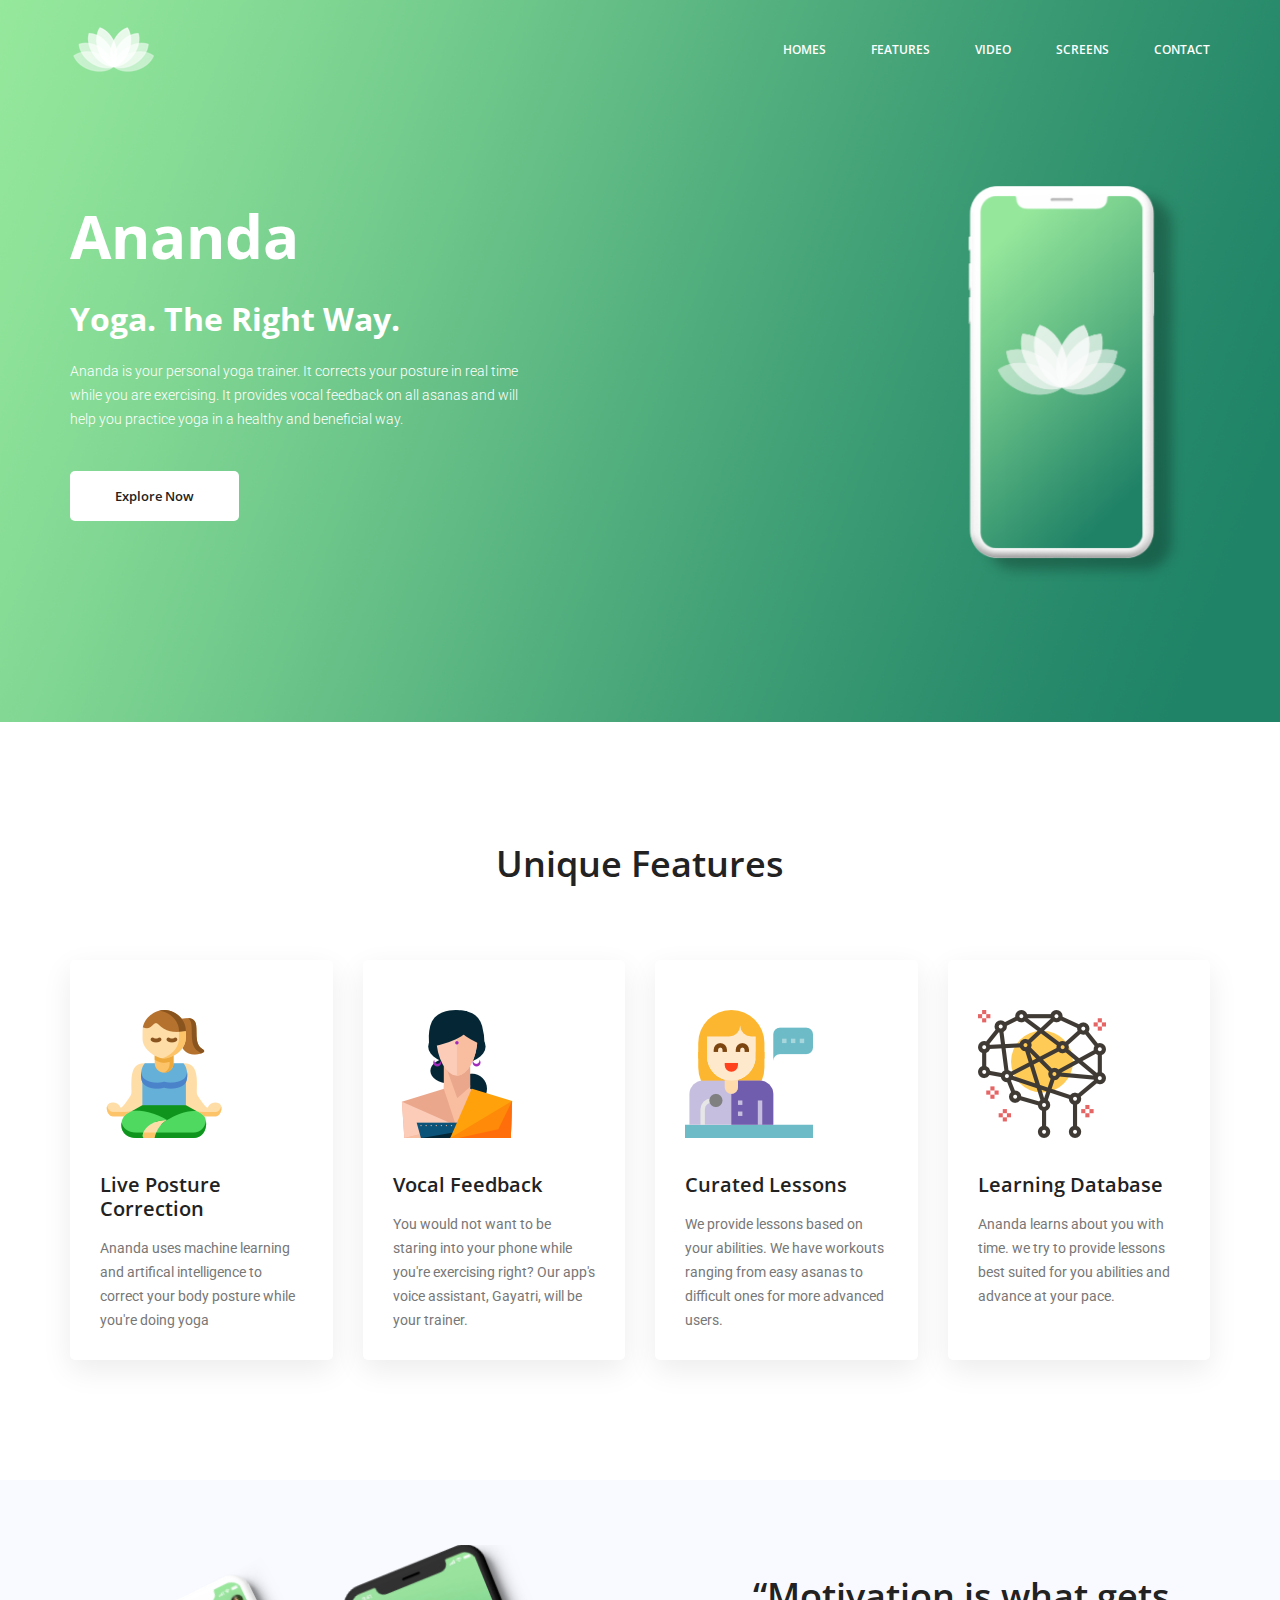
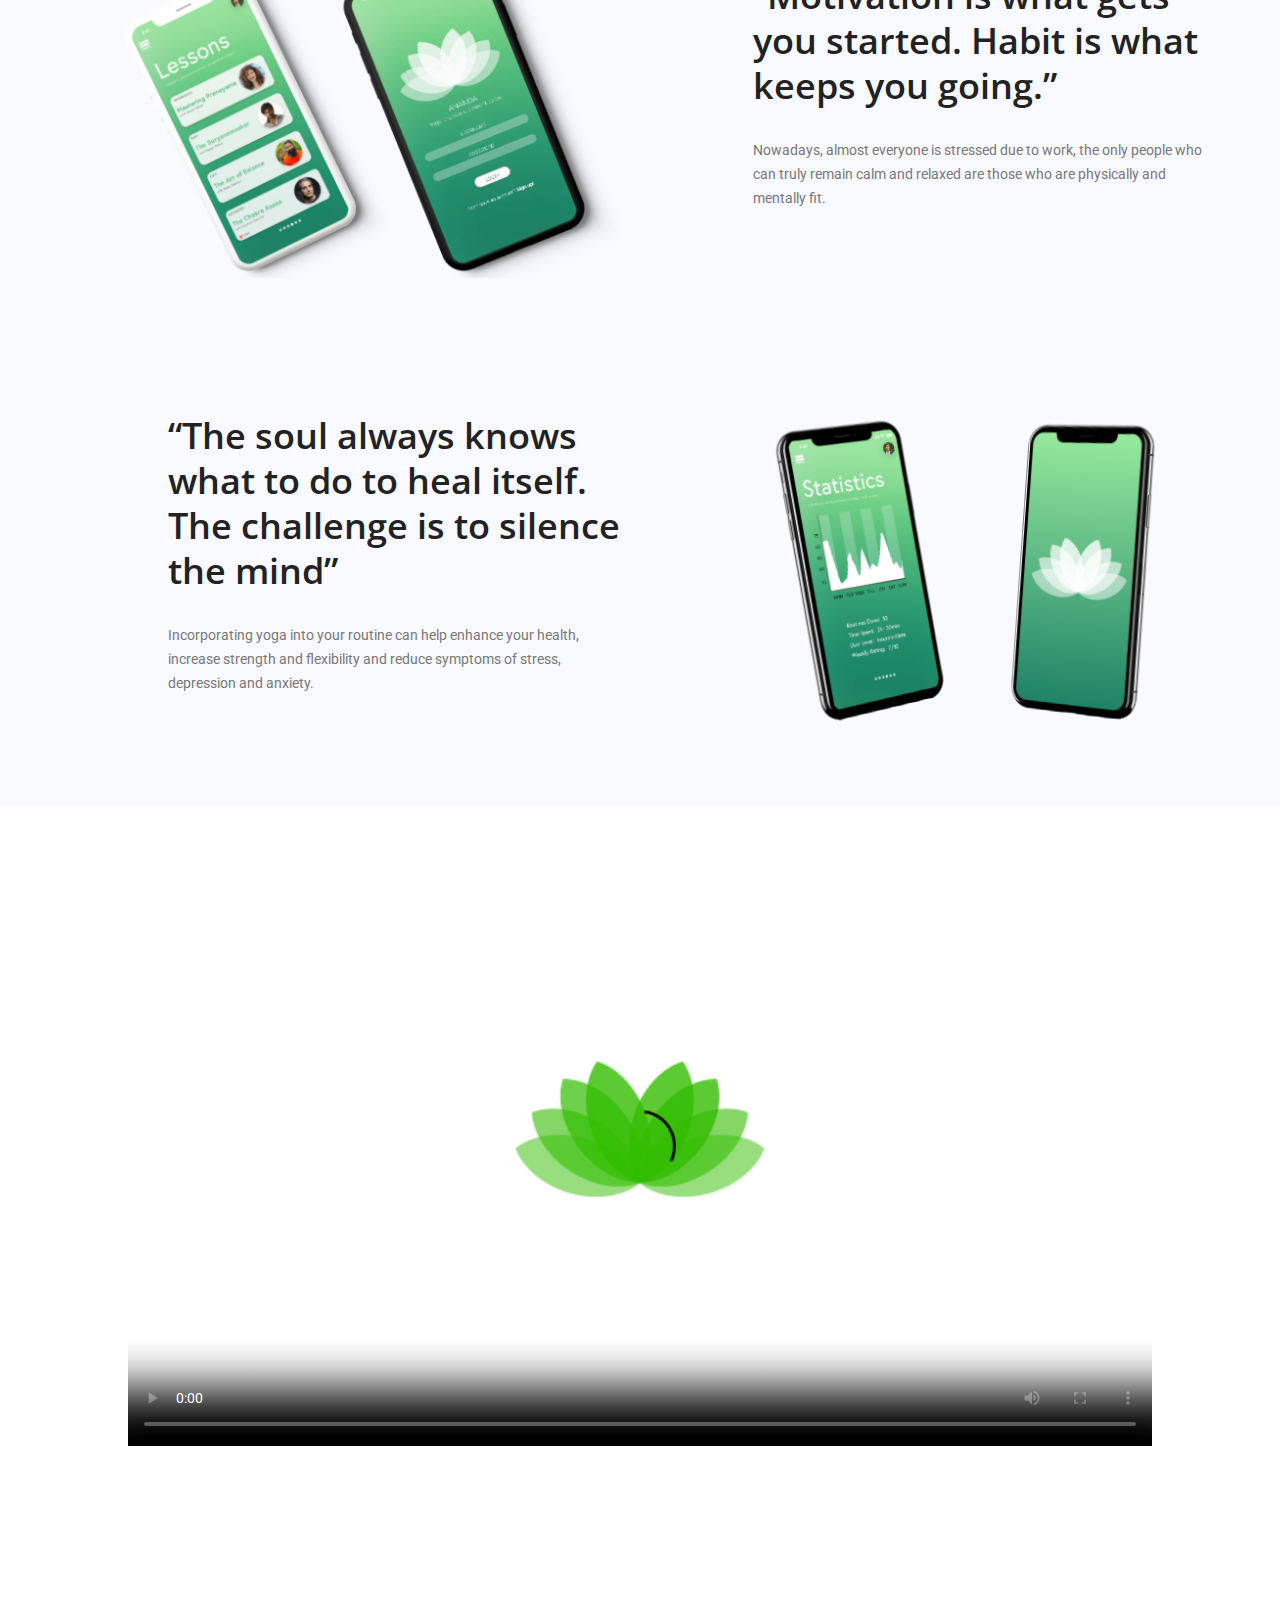
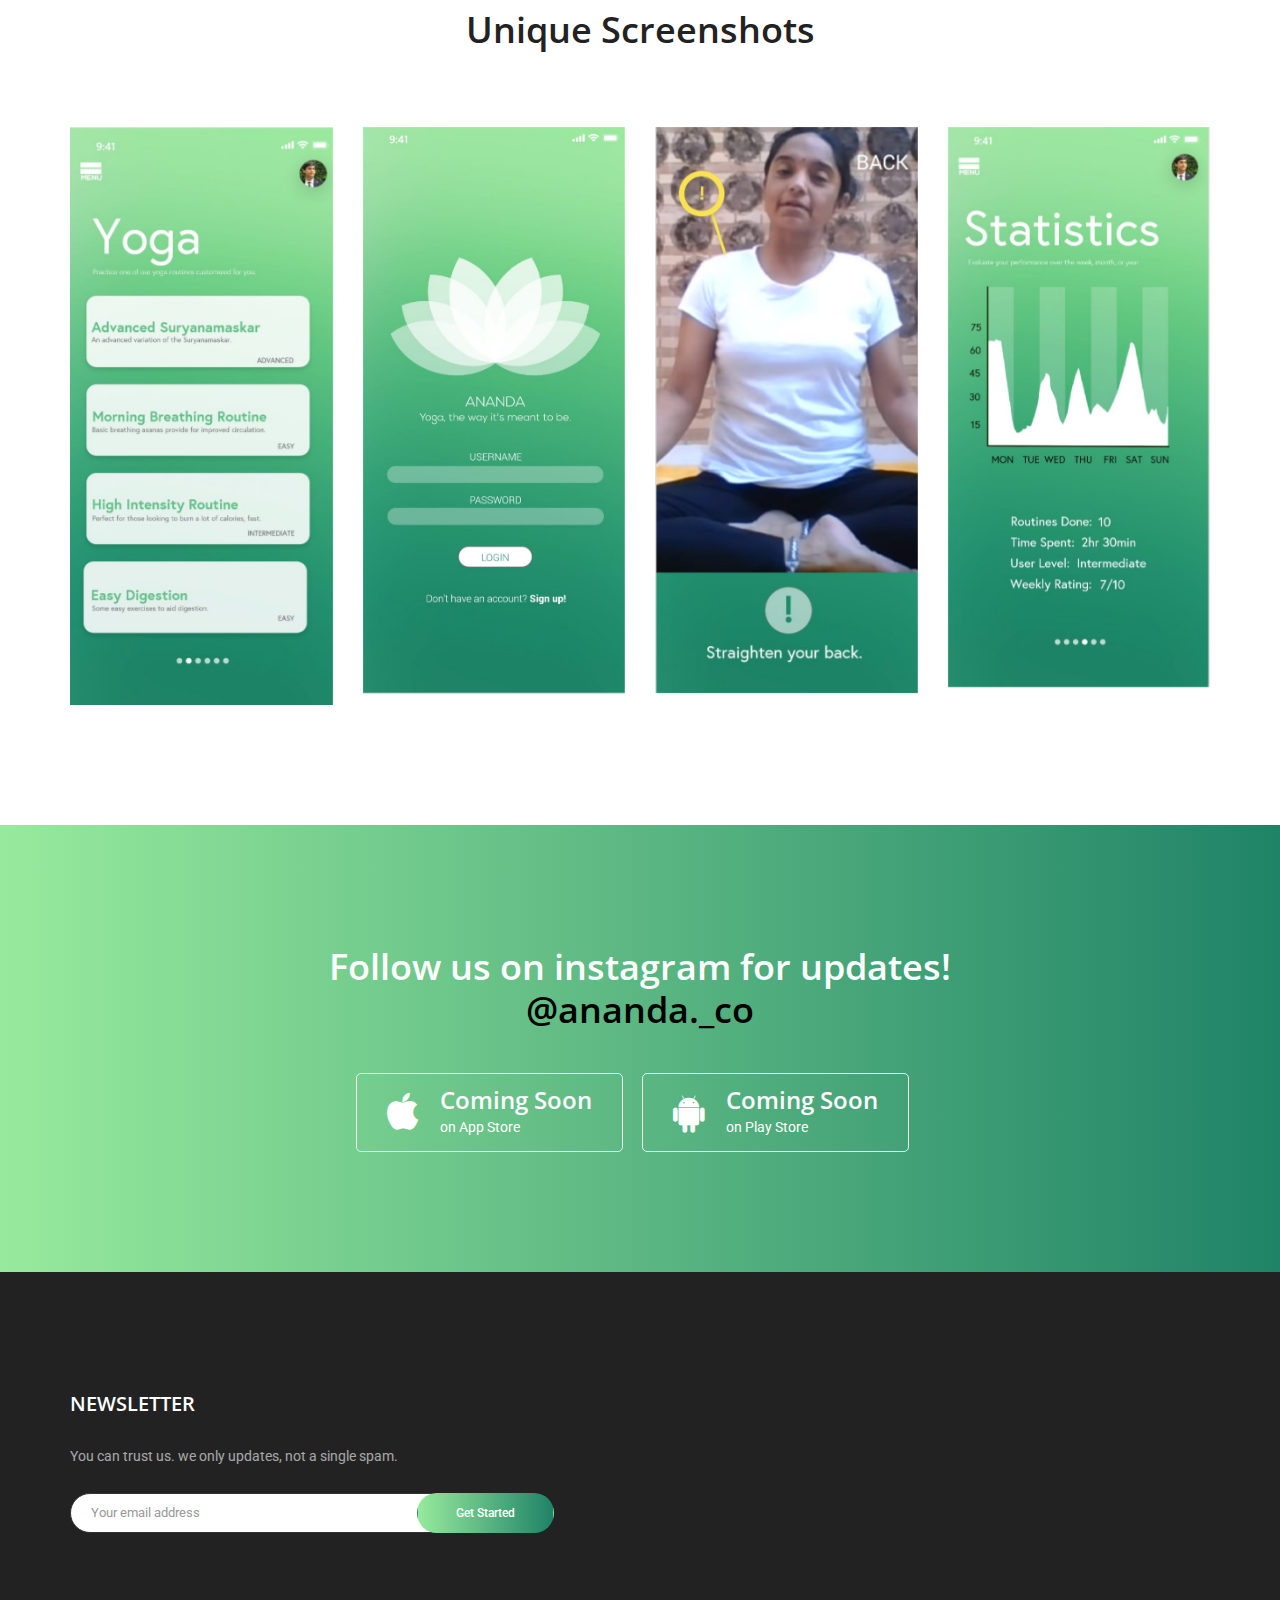
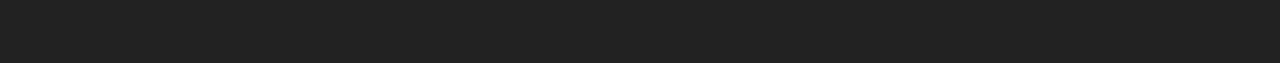
==== index.html @ 4617e4e5 "hi" ====
<!doctype html>
<html lang="en">
    <head>
		<!-- for all the kids who are looking at source. yes this is a template, I really don't have time to make a complete website in 12th. goodbye. -->
        <!-- Required meta tags -->
		<meta charset="utf-8">
		<meta name="keywords" content="HTML,CSS,XML,JavaScript,Dhruva,
		Kathan,
		Minet,
		Yoga,
		Anandapp,
		Ananda app,
		Ananda,
		MIS,
		Start-up,
		Yoga guru,
		 Ionic,
		Yoga pose,
		Tensorflow,
		Yoga posture correction app,
		Yoga app,
		Asana,
		Posture assisting app,
		Yoga lessons,
		Gayatri,
		Meditation app
		">
        <meta name="viewport" content="width=device-width, initial-scale=1, shrink-to-fit=no">
		<link rel="icon" href="img/Logo-color.png" type="image/png">
        <title>Ananda</title>
        <!-- Bootstrap CSS -->
        <link rel="stylesheet" href="css/bootstrap.css">
        <link rel="stylesheet" href="vendors/linericon/style.css">
        <link rel="stylesheet" href="css/font-awesome.min.css">
        <link rel="stylesheet" href="vendors/owl-carousel/owl.carousel.min.css">
        <link rel="stylesheet" href="vendors/lightbox/simpleLightbox.css">
        <link rel="stylesheet" href="vendors/nice-select/css/nice-select.css">
        <link rel="stylesheet" href="vendors/animate-css/animate.css">
        <link rel="stylesheet" href="vendors/popup/magnific-popup.css">
        <!-- main css -->
        <link rel="stylesheet" href="css/style.css">
        <link rel="stylesheet" href="css/responsive.css">
    </head>
    <body data-spy="scroll" data-target="#mainNav" data-offset="70">
        
        <!--================Header Menu Area =================-->
        <header class="header_area">
            <div class="main_menu" id="mainNav">
            	<nav class="navbar navbar-expand-lg navbar-light">
					<div class="container">
						<!-- Brand and toggle get grouped for better mobile display -->
						<a class="navbar-brand logo_h" href="index.html"><img src="img/logo.png" alt=""></a>
						<button class="navbar-toggler" type="button" data-toggle="collapse" data-target="#navbarSupportedContent" aria-controls="navbarSupportedContent" aria-expanded="false" aria-label="Toggle navigation">
							<span class="icon-bar"></span>
							<span class="icon-bar"></span>
							<span class="icon-bar"></span>
						</button>
						<!-- Collect the nav links, forms, and other content for toggling -->
						
						<div class="collapse navbar-collapse offset" id="navbarSupportedContent" >
								
							<ul class="nav navbar-nav menu_nav ml-auto"  >
											
								<li class="nav-item active"><a class="nav-link" href="#home">Homes</a></li> 
								<li class="nav-item"><a class="nav-link" href="#feature">FEATURES</a></li> 
							
								<li class="nav-item"><a class="nav-link" href="#video">VIDEO</a></li>
								<li class="nav-item"><a class="nav-link" href="#screen">SCREENS</a></li>
									<li class="nav-item"><a class="nav-link" href="contact.html">contact</a></li>
								
							</ul>
							</div>
						
						</div> 
					
				</div>
            	</nav>
            </div>
        </header>
        <!--================Header Menu Area =================-->
        
        <!--================Home Banner Area =================-->
        <section class="home_banner_area" id="home">
            <div class="banner_inner">
				<div class="container">
					<div class="row banner_content">
						<div class="col-lg-9">
							<h2>Ananda <br /><span class="mobileHide">Yoga. The Right Way.</span></h2>
							<p>Ananda is your personal yoga trainer. It corrects your posture in real time while you are exercising. It provides vocal feedback on all asanas and will help you practice yoga in a healthy and beneficial way.  </p>
							<a class="banner_btn nav-link"  href="#toto">Explore Now</a>
						</div>
						<style type="text/css">
							.mobileHide { display: inline; 
							              font-size: 32px;
							
							  } 
						
							@media only screen 
							  and (min-device-width : 0px) 
							  and (max-device-width : 480px){ 
								
							   .mobileHide { display: none;}
							 
							}

						  </style>
						
						<div class="col-lg-3">
							<div class="banner_map_img">
								<img class="img-fluid" src="img/banner/right-mobile.png" alt="">
							</div>
						</div>
					</div>
				</div>
            </div>
        </section>
        <!--================End Home Banner Area =================-->
        
        <!--================Feature Area =================-->
        <section class="feature_area p_120" id="feature">
        	<div class="container" id ="toto">
        		<div class="main_title">
        			<h2>Unique Features</h2>
        			<p></p>
        		</div>
        		<div class="feature_inner row">
        			<div class="col-lg-3 col-md-6">
        				<div class="feature_item " style="height:400px" >
        					<img src="img/icon/f-icon-1.png" alt="">
        					<h4>Live Posture Correction</h4>
        					<p>Ananda uses machine learning and artifical intelligence to correct your body posture while you're doing yoga</p>
        				</div>
        			</div>
        			<div class="col-lg-3 col-md-6" >
        				<div class="feature_item" style="height:400px">
        					<img src="img/icon/f-icon-2.png" alt="">
        					<h4>Vocal Feedback</h4>
        					<p>You would not want to be staring into your phone while you're exercising right? Our app's voice assistant, Gayatri, will be your trainer.</p>
        				</div>
        			</div>
        			<div class="col-lg-3 col-md-6" >
        				<div class="feature_item " style="height:400px">
        					<img src="img/icon/f-icon-3.png" alt="">
        					<h4>Curated Lessons</h4>
        					<p>We provide lessons based on your abilities. We have workouts ranging from easy asanas to difficult ones for more advanced users.</p>
        				</div>
        			</div>
        			<div class="col-lg-3 col-md-6" >
        				<div class="feature_item" style="height:400px">
        					<img src="img/icon/f-icon-4.png" alt="">
        					<h4>Learning Database</h4>
        					<p>Ananda learns about you with time. we try to provide lessons best suited for you abilities and advance at your pace.</p>
						</div>
					
					</div>
					
				
				</div>
        	</div>
        </section>
        <!--================End Feature Area =================-->
        
        <!--================Interior Area =================-->
        <section class="interior_area">
        	<div class="container">
        		<div class="interior_inner row">
        			<div class="col-lg-6">
        				<img class="img-fluid" src="img/interior-1.png" alt="">
        			</div>
        			<div class="col-lg-5 offset-lg-1">
        				<div class="interior_text">
        					<h4>“Motivation is what gets you started. Habit is what keeps you going.”</h4>
        					<p>Nowadays, almost everyone is stressed due to work, the only people who can truly remain calm and relaxed are those who are physically and mentally fit.</p>
        				<!--	<a class="main_btn" href="#yolo">See Details</a>  -->
        				</div>
        			</div>
        		</div>
        	</div>
        </section>
        <!--================End Interior Area =================-->
        
        <!--================Interior Area =================-->
        <section class="interior_area interior_two" id="yolo">
			<style>
			#yolo.interior_area {
				background-color: #f9faff;
			}
			</style>
        	<div class="container">
        		<div class="interior_inner row">
        			<div class="col-lg-5 offset-lg-1">
        				<div class="interior_text">
        					<h4>“The soul always knows what to do to heal itself. The challenge is to silence the mind”</h4>
        					<p>Incorporating yoga into your routine can help enhance your health, increase strength and flexibility and reduce symptoms of stress, depression and anxiety.</p>
        					<!-- <a class="main_btn" href="#">See Details</a>  -->
        				</div>
        			</div>
        			<div class="col-lg-6">
        				<img class="img-fluid" src="img/interior-2.png" alt="">
        			</div>
        		</div>
        	
		 
		</section>
		<section>

			<div class="video_area" id="video" >
				<video width="80%" height="auto" poster= "img/Untitled design (3).png"    controls  controlsList="nodownload">
					
				 <source src="img/finalyoga.mp4" type="video/mp4">
				
				</video>
	</div>   
		</section>
        <!--================End Interior Area =================-->
        
        <!--================Price Area =================-->
        <!-- <section class="price_area p_120" id="price">
        	<div class="container">
        		<div class="main_title">
        			<h2>Pricing Table</h2>
        			<p>Lorem ipsum dolor sit amet, consectetur adipisicing elit, sed do eiusmod tempor incididunt ut labore  et dolore magna aliqua.</p>
        		</div>
        		<div class="price_item_inner row">
        			<div class="col-lg-4">
        				<div class="price_item">
        					<div class="price_head">
        						<div class="float-left">
        							<h3>Standard</h3>
        							<p>For the individuals</p>
        						</div>
        						<div class="float-right">
        							<h2>£199</h2>
        						</div>
        					</div>
        					<div class="price_body">
        						<ul class="list">
        							<li><a href="#">2.5 GB Free Photos</a></li>
        							<li><a href="#">Secure Online Transfer Indeed</a></li>
        							<li><a href="#">Unlimited Styles for interface</a></li>
        							<li><a href="#">Reliable Customer Service</a></li>
        							<li><a href="#">Manual Backup Provided</a></li>
        						</ul>
        					</div>
        					<div class="price_footer">
        						<a class="main_btn2" href="#">Purchase Plan</a>
        					</div>
        				</div>
        			</div>
        			<div class="col-lg-4">
        				<div class="price_item">
        					<div class="price_head">
        						<div class="float-left">
        							<h3>Standard</h3>
        							<p>For the individuals</p>
        						</div>
        						<div class="float-right">
        							<h2>£199</h2>
        						</div>
        					</div>
        					<div class="price_body">
        						<ul class="list">
        							<li><a href="#">2.5 GB Free Photos</a></li>
        							<li><a href="#">Secure Online Transfer Indeed</a></li>
        							<li><a href="#">Unlimited Styles for interface</a></li>
        							<li><a href="#">Reliable Customer Service</a></li>
        							<li><a href="#">Manual Backup Provided</a></li>
        						</ul>
        					</div>
        					<div class="price_footer">
        						<a class="main_btn2" href="#">Purchase Plan</a>
        					</div>
        				</div>
        			</div>
        			<div class="col-lg-4">
        				<div class="price_item">
        					<div class="price_head">
        						<div class="float-left">
        							<h3>Standard</h3>
        							<p>For the individuals</p>
        						</div>
        						<div class="float-right">
        							<h2>£199</h2>
        						</div>
        					</div>
        					<div class="price_body">
        						<ul class="list">
        							<li><a href="#">2.5 GB Free Photos</a></li>
        							<li><a href="#">Secure Online Transfer Indeed</a></li>
        							<li><a href="#">Unlimited Styles for interface</a></li>
        							<li><a href="#">Reliable Customer Service</a></li>
        							<li><a href="#">Manual Backup Provided</a></li>
        						</ul>
        					</div>
        					<div class="price_footer">
        						<a class="main_btn2" href="#">Purchase Plan</a>
        					</div>
        				</div>
        			</div>
        		</div>
        	</div>
        </section> -->
        <!--================End Price Area =================-->
        
        <!--================Feature Area =================-->
        <section class="screenshot_area p_120" id="screen">
        	<div class="container">
        		<div class="main_title">
        			<h2>Unique Screenshots</h2>
        			<p></p>
        		</div>
        		<div class="screenshot_inner owl-carousel">
        			<div class="item">
        				<img src="img/feature/feature-1.jpg" alt="">
        			</div>
        			<div class="item">
        				<img src="img/feature/feature-2.jpg" alt="">
        			</div>
        			<div class="item">
        				<img src="img/feature/feature-3.jpg" alt="">
        			</div>
        			<div class="item">
        				<img src="img/feature/feature-4.jpg" alt="">
        			</div>
        		</div>
        	</div>
        </section>
        <!--================End Feature Area =================-->
        
        <!-- ================Testimonials Area =================-->
        <!-- <section class="testimonials_area p_120">
        	<div class="container">
        		<div class="main_title">
        			<h2>Testimonials</h2>
        			<p>Lorem ipsum dolor sit amet, consectetur adipisicing elit, sed do eiusmod tempor incididunt ut labore  et dolore magna aliqua.</p>
        		</div>
        		<div class="testi_slider owl-carousel">
        			<div class="item">
        				<div class="testi_item">
							<div class="media">
								<div class="d-flex">
									<img src="img/testimonials/testi-1.png" alt="">
								</div>
								<div class="media-body">
									<p>Accessories Here you can find the best computer accessory for your laptop, monitor, printer, scanner, speaker, projector, hardware.</p>
									<h4>Mark Alviro Wiens</h4>
									<h5>CEO at Google</h5>
								</div>
							</div>
        				</div>
        			</div>
        			<div class="item">
        				<div class="testi_item">
							<div class="media">
								<div class="d-flex">
									<img src="img/testimonials/testi-2.png" alt="">
								</div>
								<div class="media-body">
									<p>Accessories Here you can find the best computer accessory for your laptop, monitor, printer, scanner, speaker, projector, hardware.</p>
									<h4>Mark Alviro Wiens</h4>
									<h5>CEO at Google</h5>
								</div>
							</div>
        				</div>
        			</div>
        		</div>
        	</div>
        </section> -->
        <!--================End Testimonials Area ================= -->
        
        <!--================Download App Area =================-->
        <section class="download_app_area p_120">
        	<div class="container">
        		<div class="app_inner">
        			<h2>Follow us on instagram for updates!<br><a style="color: #000 !important" href="https://www.instagram.com/ananda._co/?hl=en">@ananda._co</a></h2>
        			<br><!-- <p>It won’t be a bigger problem to find one video game lover in your neighbor. Since the introduction of Virtual Game, it has been achieving great heights so far as its popularity and technological advancement are concerned.</p> -->
        			<div class="app_btn_area">
        				<div class="app_btn">
        					<div class="media">
								<div class="d-flex">
									<i class="fa fa-apple" aria-hidden="true"></i>
								</div>
								<div class="media-body">
									<a href="#"><h4>Coming Soon</h4></a>
									<p>on App Store</p>
								</div>
							</div>
        				</div>
        				<div class="app_btn">
        					<div class="media">
								<div class="d-flex">
									<i class="fa fa-android" aria-hidden="true"></i>
								</div>
								<div class="media-body">
									<a href="#"><h4>Coming Soon</h4></a>
									<p>on Play Store</p>
								</div>
							</div>
        				</div>
        			</div>
        		</div>
        	</div>
        </section>
        <!--================End Download App Area =================-->
        
        <!--================Latest News Area =================-->
        <!-- <section class="latest_news_area p_120">
        	<div class="container">
        		<div class="main_title">
        			<h2>Latest News</h2>
        			<p>Lorem ipsum dolor sit amet, consectetur adipisicing elit, sed do eiusmod tempor incididunt ut labore  et dolore magna aliqua.</p>
        		</div>
        		<div class="latest_news_inner row">
        			<div class="col-lg-4">
        				<div class="l_news_item">
        					<a class="date" href="#">10 April, 2018</a>
        					<a href="#"><h4>Benjamin Franklin Method Of Habit Formation</h4></a>
        					<p>There are many kinds of narratives and organizing principles. Science is driven by evidence gathered in experiments, and by the falsification of extant theories and their </p>
        					<div class="post_view">
        						<a href="#"><i class="fa fa-eye" aria-hidden="true"></i> 4.5k Views</a>
        						<a href="#"><i class="fa fa-commenting" aria-hidden="true"></i> 07</a>
        						<a href="#"><i class="fa fa-reply" aria-hidden="true"></i> 362</a>
        					</div>
        				</div>
        			</div>
        			<div class="col-lg-4">
        				<div class="l_news_item">
        					<a class="date" href="#">10 April, 2018</a>
        					<a href="#"><h4>Benjamin Franklin Method Of Habit Formation</h4></a>
        					<p>There are many kinds of narratives and organizing principles. Science is driven by evidence gathered in experiments, and by the falsification of extant theories and their </p>
        					<div class="post_view">
        						<a href="#"><i class="fa fa-eye" aria-hidden="true"></i> 4.5k Views</a>
        						<a href="#"><i class="fa fa-commenting" aria-hidden="true"></i> 07</a>
        						<a href="#"><i class="fa fa-reply" aria-hidden="true"></i> 362</a>
        					</div>
        				</div>
        			</div>
        			<div class="col-lg-4">
        				<div class="l_news_item">
        					<a class="date" href="#">10 April, 2018</a>
        					<a href="#"><h4>Benjamin Franklin Method Of Habit Formation</h4></a>
        					<p>There are many kinds of narratives and organizing principles. Science is driven by evidence gathered in experiments, and by the falsification of extant theories and their </p>
        					<div class="post_view">
        						<a href="#"><i class="fa fa-eye" aria-hidden="true"></i> 4.5k Views</a>
        						<a href="#"><i class="fa fa-commenting" aria-hidden="true"></i> 07</a>
        						<a href="#"><i class="fa fa-reply" aria-hidden="true"></i> 362</a>
        					</div>
        				</div>
        			</div>
        		</div>
        	</div>
        </section> -->
        <!--================End Latest News Area =================-->
        
        <!--================ start footer Area  =================-->	
        <footer class="footer-area p_120">
            <div class="container">
                <div class="row">
                   
                    <div class="col-lg-5 col-md-6 col-sm-6">
                        <div class="single-footer-widget news_widgets">
                            <h6 class="footer_title">Newsletter</h6>
                            <p>You can trust us. we only updates, not a single spam.</p>		
                            <div id="mc_embed_signup">
                                <form method="POST" action="https://formspree.io/goyal.dhruva@gmail.com" class="subscribe_form relative">
                                    <div class="input-group d-flex flex-row">
                                        <input name="email" placeholder="Your email address" onfocus="this.placeholder = ''" onblur="this.placeholder = 'Email Address '" required="" type="email">
                                        <button type="submit" class="btn sub-btn">Get Started</button>		
                                    </div>									
                                    <div class="mt-10 info"></div>
                                </form>
                            </div>
                        </div>
					</div>
					<!-- <div class="col-lg-3  col-md-6 col-sm-6">
                        <div class="single-footer-widget tp_widgets">
                           <h6 class="footer_title"></h6>
                            <ul class="list">
                            	<li><a href="#">Anything</a></li>
                            	<li><a href="#">Dude</a></li>
                            	<li><a href="#">I </a></li>
								<li><a href="#">Don't Know</a></li>
							
                            </ul>
                        </div>
                    </div> -->
                       <!-- <div class="col-lg-3 col-md-6 col-sm-6 offset-lg-1">
                     <div class="single-footer-widget instafeed">
                            <h6 class="footer_title">Instagram Feed</h6>
                            <ul class="list instafeed d-flex flex-wrap">
                                <li><img src="img/instagram/image-01.png" alt=""></li>
                                <li><img src="img/instagram/Image-02.jpg" alt=""></li>
                                <li><img src="img/instagram/Image-03.jpg" alt=""></li>
                                <li><img src="img/instagram/Image-04.jpg" alt=""></li>
                                <li><img src="img/instagram/Image-05.jpg" alt=""></li>
                                <li><img src="img/instagram/Image-06.jpg" alt=""></li>
                                <li><img src="img/instagram/Image-07.jpg" alt=""></li>
                                <li><img src="img/instagram/Image-08.jpg" alt=""></li>
                            </ul>
                        </div>
                    </div>	 -->
              
        </footer>
		<!--================ End footer Area  =================-->
        
        
        
        
        
        <!-- Optional JavaScript -->
        <!-- jQuery first, then Popper.js, then Bootstrap JS -->
        <script src="js/jquery-3.2.1.min.js"></script>
        <script src="js/popper.js"></script>
        <script src="js/bootstrap.min.js"></script>
        <script src="js/stellar.js"></script>
        <script src="vendors/lightbox/simpleLightbox.min.js"></script>
        <script src="vendors/nice-select/js/jquery.nice-select.min.js"></script>
        <script src="vendors/isotope/imagesloaded.pkgd.min.js"></script>
        <script src="vendors/isotope/isotope-min.js"></script>
        <script src="vendors/owl-carousel/owl.carousel.min.js"></script>
        <script src="js/jquery.ajaxchimp.min.js"></script>
        <script src="vendors/counter-up/jquery.waypoints.min.js"></script>
        <script src="vendors/counter-up/jquery.counterup.js"></script>
        <script src="js/mail-script.js"></script>
        <script src="vendors/popup/jquery.magnific-popup.min.js"></script>
        <script src="js/theme.js"></script>
    </body>
</html>
---- vendors/linericon/style.css ----
@font-face {
	font-family: 'Linearicons-Free';
	src:url('fonts/Linearicons-Free.eot?w118d');
	src:url('fonts/Linearicons-Free.eot?#iefixw118d') format('embedded-opentype'),
		url('fonts/Linearicons-Free.woff2?w118d') format('woff2'),
		url('fonts/Linearicons-Free.woff?w118d') format('woff'),
		url('fonts/Linearicons-Free.ttf?w118d') format('truetype'),
		url('fonts/Linearicons-Free.svg?w118d#Linearicons-Free') format('svg');
	font-weight: normal;
	font-style: normal;
}

.lnr {
	font-family: 'Linearicons-Free';
	speak: none;
	font-style: normal;
	font-weight: normal;
	font-variant: normal;
	text-transform: none;
	line-height: 1;

	/* Better Font Rendering =========== */
	-webkit-font-smoothing: antialiased;
	-moz-osx-font-smoothing: grayscale;
}

.lnr-home:before {
	content: "\e800";
}
.lnr-apartment:before {
	content: "\e801";
}
.lnr-pencil:before {
	content: "\e802";
}
.lnr-magic-wand:before {
	content: "\e803";
}
.lnr-drop:before {
	content: "\e804";
}
.lnr-lighter:before {
	content: "\e805";
}
.lnr-poop:before {
	content: "\e806";
}
.lnr-sun:before {
	content: "\e807";
}
.lnr-moon:before {
	content: "\e808";
}
.lnr-cloud:before {
	content: "\e809";
}
.lnr-cloud-upload:before {
	content: "\e80a";
}
.lnr-cloud-download:before {
	content: "\e80b";
}
.lnr-cloud-sync:before {
	content: "\e80c";
}
.lnr-cloud-check:before {
	content: "\e80d";
}
.lnr-database:before {
	content: "\e80e";
}
.lnr-lock:before {
	content: "\e80f";
}
.lnr-cog:before {
	content: "\e810";
}
.lnr-trash:before {
	content: "\e811";
}
.lnr-dice:before {
	content: "\e812";
}
.lnr-heart:before {
	content: "\e813";
}
.lnr-star:before {
	content: "\e814";
}
.lnr-star-half:before {
	content: "\e815";
}
.lnr-star-empty:before {
	content: "\e816";
}
.lnr-flag:before {
	content: "\e817";
}
.lnr-envelope:before {
	content: "\e818";
}
.lnr-paperclip:before {
	content: "\e819";
}
.lnr-inbox:before {
	content: "\e81a";
}
.lnr-eye:before {
	content: "\e81b";
}
.lnr-printer:before {
	content: "\e81c";
}
.lnr-file-empty:before {
	content: "\e81d";
}
.lnr-file-add:before {
	content: "\e81e";
}
.lnr-enter:before {
	content: "\e81f";
}
.lnr-exit:before {
	content: "\e820";
}
.lnr-graduation-hat:before {
	content: "\e821";
}
.lnr-license:before {
	content: "\e822";
}
.lnr-music-note:before {
	content: "\e823";
}
.lnr-film-play:before {
	content: "\e824";
}
.lnr-camera-video:before {
	content: "\e825";
}
.lnr-camera:before {
	content: "\e826";
}
.lnr-picture:before {
	content: "\e827";
}
.lnr-book:before {
	content: "\e828";
}
.lnr-bookmark:before {
	content: "\e829";
}
.lnr-user:before {
	content: "\e82a";
}
.lnr-users:before {
	content: "\e82b";
}
.lnr-shirt:before {
	content: "\e82c";
}
.lnr-store:before {
	content: "\e82d";
}
.lnr-cart:before {
	content: "\e82e";
}
.lnr-tag:before {
	content: "\e82f";
}
.lnr-phone-handset:before {
	content: "\e830";
}
.lnr-phone:before {
	content: "\e831";
}
.lnr-pushpin:before {
	content: "\e832";
}
.lnr-map-marker:before {
	content: "\e833";
}
.lnr-map:before {
	content: "\e834";
}
.lnr-location:before {
	content: "\e835";
}
.lnr-calendar-full:before {
	content: "\e836";
}
.lnr-keyboard:before {
	content: "\e837";
}
.lnr-spell-check:before {
	content: "\e838";
}
.lnr-screen:before {
	content: "\e839";
}
.lnr-smartphone:before {
	content: "\e83a";
}
.lnr-tablet:before {
	content: "\e83b";
}
.lnr-laptop:before {
	content: "\e83c";
}
.lnr-laptop-phone:before {
	content: "\e83d";
}
.lnr-power-switch:before {
	content: "\e83e";
}
.lnr-bubble:before {
	content: "\e83f";
}
.lnr-heart-pulse:before {
	content: "\e840";
}
.lnr-construction:before {
	content: "\e841";
}
.lnr-pie-chart:before {
	content: "\e842";
}
.lnr-chart-bars:before {
	content: "\e843";
}
.lnr-gift:before {
	content: "\e844";
}
.lnr-diamond:before {
	content: "\e845";
}
.lnr-linearicons:before {
	content: "\e846";
}
.lnr-dinner:before {
	content: "\e847";
}
.lnr-coffee-cup:before {
	content: "\e848";
}
.lnr-leaf:before {
	content: "\e849";
}
.lnr-paw:before {
	content: "\e84a";
}
.lnr-rocket:before {
	content: "\e84b";
}
.lnr-briefcase:before {
	content: "\e84c";
}
.lnr-bus:before {
	content: "\e84d";
}
.lnr-car:before {
	content: "\e84e";
}
.lnr-train:before {
	content: "\e84f";
}
.lnr-bicycle:before {
	content: "\e850";
}
.lnr-wheelchair:before {
	content: "\e851";
}
.lnr-select:before {
	content: "\e852";
}
.lnr-earth:before {
	content: "\e853";
}
.lnr-smile:before {
	content: "\e854";
}
.lnr-sad:before {
	content: "\e855";
}
.lnr-neutral:before {
	content: "\e856";
}
.lnr-mustache:before {
	content: "\e857";
}
.lnr-alarm:before {
	content: "\e858";
}
.lnr-bullhorn:before {
	content: "\e859";
}
.lnr-volume-high:before {
	content: "\e85a";
}
.lnr-volume-medium:before {
	content: "\e85b";
}
.lnr-volume-low:before {
	content: "\e85c";
}
.lnr-volume:before {
	content: "\e85d";
}
.lnr-mic:before {
	content: "\e85e";
}
.lnr-hourglass:before {
	content: "\e85f";
}
.lnr-undo:before {
	content: "\e860";
}
.lnr-redo:before {
	content: "\e861";
}
.lnr-sync:before {
	content: "\e862";
}
.lnr-history:before {
	content: "\e863";
}
.lnr-clock:before {
	content: "\e864";
}
.lnr-download:before {
	content: "\e865";
}
.lnr-upload:before {
	content: "\e866";
}
.lnr-enter-down:before {
	content: "\e867";
}
.lnr-exit-up:before {
	content: "\e868";
}
.lnr-bug:before {
	content: "\e869";
}
.lnr-code:before {
	content: "\e86a";
}
.lnr-link:before {
	content: "\e86b";
}
.lnr-unlink:before {
	content: "\e86c";
}
.lnr-thumbs-up:before {
	content: "\e86d";
}
.lnr-thumbs-down:before {
	content: "\e86e";
}
.lnr-magnifier:before {
	content: "\e86f";
}
.lnr-cross:before {
	content: "\e870";
}
.lnr-menu:before {
	content: "\e871";
}
.lnr-list:before {
	content: "\e872";
}
.lnr-chevron-up:before {
	content: "\e873";
}
.lnr-chevron-down:before {
	content: "\e874";
}
.lnr-chevron-left:before {
	content: "\e875";
}
.lnr-chevron-right:before {
	content: "\e876";
}
.lnr-arrow-up:before {
	content: "\e877";
}
.lnr-arrow-down:before {
	content: "\e878";
}
.lnr-arrow-left:before {
	content: "\e879";
}
.lnr-arrow-right:before {
	content: "\e87a";
}
.lnr-move:before {
	content: "\e87b";
}
.lnr-warning:before {
	content: "\e87c";
}
.lnr-question-circle:before {
	content: "\e87d";
}
.lnr-menu-circle:before {
	content: "\e87e";
}
.lnr-checkmark-circle:before {
	content: "\e87f";
}
.lnr-cross-circle:before {
	content: "\e880";
}
.lnr-plus-circle:before {
	content: "\e881";
}
.lnr-circle-minus:before {
	content: "\e882";
}
.lnr-arrow-up-circle:before {
	content: "\e883";
}
.lnr-arrow-down-circle:before {
	content: "\e884";
}
.lnr-arrow-left-circle:before {
	content: "\e885";
}
.lnr-arrow-right-circle:before {
	content: "\e886";
}
.lnr-chevron-up-circle:before {
	content: "\e887";
}
.lnr-chevron-down-circle:before {
	content: "\e888";
}
.lnr-chevron-left-circle:before {
	content: "\e889";
}
.lnr-chevron-right-circle:before {
	content: "\e88a";
}
.lnr-crop:before {
	content: "\e88b";
}
.lnr-frame-expand:before {
	content: "\e88c";
}
.lnr-frame-contract:before {
	content: "\e88d";
}
.lnr-layers:before {
	content: "\e88e";
}
.lnr-funnel:before {
	content: "\e88f";
}
.lnr-text-format:before {
	content: "\e890";
}
.lnr-text-format-remove:before {
	content: "\e891";
}
.lnr-text-size:before {
	content: "\e892";
}
.lnr-bold:before {
	content: "\e893";
}
.lnr-italic:before {
	content: "\e894";
}
.lnr-underline:before {
	content: "\e895";
}
.lnr-strikethrough:before {
	content: "\e896";
}
.lnr-highlight:before {
	content: "\e897";
}
.lnr-text-align-left:before {
	content: "\e898";
}
.lnr-text-align-center:before {
	content: "\e899";
}
.lnr-text-align-right:before {
	content: "\e89a";
}
.lnr-text-align-justify:before {
	content: "\e89b";
}
.lnr-line-spacing:before {
	content: "\e89c";
}
.lnr-indent-increase:before {
	content: "\e89d";
}
.lnr-indent-decrease:before {
	content: "\e89e";
}
.lnr-pilcrow:before {
	content: "\e89f";
}
.lnr-direction-ltr:before {
	content: "\e8a0";
}
.lnr-direction-rtl:before {
	content: "\e8a1";
}
.lnr-page-break:before {
	content: "\e8a2";
}
.lnr-sort-alpha-asc:before {
	content: "\e8a3";
}
.lnr-sort-amount-asc:before {
	content: "\e8a4";
}
.lnr-hand:before {
	content: "\e8a5";
}
.lnr-pointer-up:before {
	content: "\e8a6";
}
.lnr-pointer-right:before {
	content: "\e8a7";
}
.lnr-pointer-down:before {
	content: "\e8a8";
}
.lnr-pointer-left:before {
	content: "\e8a9";
}
---- vendors/lightbox/simpleLightbox.css ----
.slbOverlay, .slbWrapOuter, .slbWrap {
  position: fixed;
  top: 0;
  right: 0;
  bottom: 0;
  left: 0;
}

.slbOverlay {
  overflow: hidden;
  z-index: 2000;
  background-color: #000;
  opacity: 0.7;
  filter: alpha(opacity=70);
  -webkit-animation: slbOverlay 0.5s;
  -moz-animation: slbOverlay 0.5s;
  animation: slbOverlay 0.5s;
}

.slbWrapOuter {
  overflow-x: hidden;
  overflow-y: auto;
  z-index: 2010;
}

.slbWrap {
  position: absolute;
  text-align: center;
}

.slbWrap:before {
  content: "";
  display: inline-block;
  height: 100%;
  vertical-align: middle;
}

.slbContentOuter {
  display: inline-block;
  vertical-align: middle;
  margin: 0px auto;
  padding: 0 1em;
  box-sizing: border-box;
  z-index: 2020;
  text-align: left;
  max-width: 100%;
}

.slbContentEl .slbContentOuter {
  padding: 5em 1em;
}

.slbContent {
  position: relative;
}

.slbContentEl .slbContent {
  -webkit-animation: slbEnter 0.3s;
  -moz-animation: slbEnter 0.3s;
  animation: slbEnter 0.3s;
  background-color: #fff;
  box-shadow: 0 0.2em 1em rgba(0, 0, 0, 0.4);
}

.slbImageWrap {
  -webkit-animation: slbEnter 0.3s;
  -moz-animation: slbEnter 0.3s;
  animation: slbEnter 0.3s;
  position: relative;
}

.slbImageWrap:after {
  content: "";
  position: absolute;
  left: 0;
  right: 0;
  top: 5em;
  bottom: 5em;
  display: block;
  z-index: -1;
  box-shadow: 0 0.2em 1em rgba(0, 0, 0, 0.6);
  background-color: #FFF;
}

.slbImage {
  width: auto;
  max-width: 100%;
  height: auto;
  display: block;
  line-height: 0;
  box-sizing: border-box;
  padding: 5em 0;
  margin: 0 auto;
}

.slbCaption {
  display: inline-block;
  max-width: 100%;
  overflow: hidden;
  text-overflow: ellipsis;
  white-space: nowrap;
  word-wrap: normal;
  font-size: 1.4em;
  position: absolute;
  left: 0;
  right: 0;
  bottom: 0;
  padding: 0.71429em 0;
  color: #fff;
  color: rgba(255, 255, 255, 0.7);
  text-align: center;
}

.slbCloseBtn, .slbArrow {
  margin: 0;
  padding: 0;
  border: 0;
  cursor: pointer;
  background: none;
}

.slbCloseBtn::-moz-focus-inner, .slbArrow::-moz-focus-inner {
  padding: 0;
  border: 0;
}

.slbCloseBtn:hover, .slbArrow:hover {
  opacity: 0.5;
}

.slbCloseBtn:active, .slbArrow:active {
  opacity: 0.8;
}

.slbCloseBtn {
  -webkit-animation: slbEnter 0.3s;
  -moz-animation: slbEnter 0.3s;
  animation: slbEnter 0.3s;
  font-size: 3em;
  width: 1.66667em;
  height: 1.66667em;
  line-height: 1.66667em;
  position: absolute;
  right: -0.33333em;
  top: 0;
  color: #fff;
  color: rgba(255, 255, 255, 0.7);
  text-align: center;
    outline: none;
    box-shadow: none;
}

.slbLoading .slbCloseBtn {
  display: none;
}

.slbLoadingText {
  font-size: 1.4em;
  color: #fff;
  color: rgba(255, 255, 255, 0.9);
}

.slbArrows {
  position: fixed;
  top: 50%;
  left: 0;
  right: 0;
}

.slbLoading .slbArrows {
  display: none;
}

.slbArrow {
  position: absolute;
  top: 50%;
  margin-top: -5em;
  width: 5em;
  height: 10em;
  opacity: 0.7;
  text-indent: -999em;
  overflow: hidden;
    outline: none;
    box-shadow: none;
}

.slbArrow:before {
  content: "";
  position: absolute;
  top: 50%;
  left: 50%;
  margin: -0.8em 0 0 -0.8em;
  border: 0.8em solid transparent;
}

.slbArrow.next {
  right: 0;
}

.slbArrow.next:before {
  border-left-color: #fff;
}

.slbArrow.prev {
  left: 0;
}

.slbArrow.prev:before {
  border-right-color: #fff;
}

.slbIframeCont {
  width: 80em;
  height: 0;
  overflow: hidden;
  padding-top: 56.25%;
  margin: 5em 0;
}

.slbIframe {
  position: absolute;
  top: 0;
  left: 0;
  width: 100%;
  height: 100%;
  box-shadow: 0 0.2em 1em rgba(0, 0, 0, 0.6);
  background: #000;
}

@-webkit-keyframes slbOverlay {
  from {
    opacity: 0;
  }
  to {
    opacity: 0.7;
  }
}

@-moz-keyframes slbOverlay {
  from {
    opacity: 0;
  }
  to {
    opacity: 0.7;
  }
}

@keyframes slbOverlay {
  from {
    opacity: 0;
  }
  to {
    opacity: 0.7;
  }
}

@-webkit-keyframes slbEnter {
  from {
    opacity: 0;
    -webkit-transform: translate3d(0, -1em, 0);
  }
  to {
    opacity: 1;
    -webkit-transform: translate3d(0, 0, 0);
  }
}

@-moz-keyframes slbEnter {
  from {
    opacity: 0;
    -moz-transform: translate3d(0, -1em, 0);
  }
  to {
    opacity: 1;
    -moz-transform: translate3d(0, 0, 0);
  }
}

@keyframes slbEnter {
  from {
    opacity: 0;
    -webkit-transform: translate3d(0, -1em, 0);
    -moz-transform: translate3d(0, -1em, 0);
    -ms-transform: translate3d(0, -1em, 0);
    -o-transform: translate3d(0, -1em, 0);
    transform: translate3d(0, -1em, 0);
  }
  to {
    opacity: 1;
    -webkit-transform: translate3d(0, 0, 0);
    -moz-transform: translate3d(0, 0, 0);
    -ms-transform: translate3d(0, 0, 0);
    -o-transform: translate3d(0, 0, 0);
    transform: translate3d(0, 0, 0);
  }
}
---- vendors/nice-select/css/nice-select.css ----
.nice-select {
  -webkit-tap-highlight-color: transparent;
  background-color: #fff;
  border-radius: 5px;
  border: solid 1px #e8e8e8;
  box-sizing: border-box;
  clear: both;
  cursor: pointer;
  display: block;
  float: left;
  font-family: inherit;
  font-size: 14px;
  font-weight: normal;
  height: 42px;
  line-height: 40px;
  outline: none;
  padding-left: 18px;
  padding-right: 30px;
  position: relative;
  text-align: left !important;
  -webkit-transition: all 0.2s ease-in-out;
  transition: all 0.2s ease-in-out;
  -webkit-user-select: none;
     -moz-user-select: none;
      -ms-user-select: none;
          user-select: none;
  white-space: nowrap;
  width: auto; }
  .nice-select:hover {
    border-color: #dbdbdb; }
  .nice-select:active, .nice-select.open, .nice-select:focus {
    border-color: #999; }
  .nice-select:after {
    border-bottom: 2px solid #999;
    border-right: 2px solid #999;
    content: '';
    display: block;
    height: 5px;
    margin-top: -4px;
    pointer-events: none;
    position: absolute;
    right: 12px;
    top: 50%;
    -webkit-transform-origin: 66% 66%;
        -ms-transform-origin: 66% 66%;
            transform-origin: 66% 66%;
    -webkit-transform: rotate(45deg);
        -ms-transform: rotate(45deg);
            transform: rotate(45deg);
    -webkit-transition: all 0.15s ease-in-out;
    transition: all 0.15s ease-in-out;
    width: 5px; }
  .nice-select.open:after {
    -webkit-transform: rotate(-135deg);
        -ms-transform: rotate(-135deg);
            transform: rotate(-135deg); }
  .nice-select.open .list {
    opacity: 1;
    pointer-events: auto;
    -webkit-transform: scale(1) translateY(0);
        -ms-transform: scale(1) translateY(0);
            transform: scale(1) translateY(0); }
  .nice-select.disabled {
    border-color: #ededed;
    color: #999;
    pointer-events: none; }
    .nice-select.disabled:after {
      border-color: #cccccc; }
  .nice-select.wide {
    width: 100%; }
    .nice-select.wide .list {
      left: 0 !important;
      right: 0 !important; }
  .nice-select.right {
    float: right; }
    .nice-select.right .list {
      left: auto;
      right: 0; }
  .nice-select.small {
    font-size: 12px;
    height: 36px;
    line-height: 34px; }
    .nice-select.small:after {
      height: 4px;
      width: 4px; }
    .nice-select.small .option {
      line-height: 34px;
      min-height: 34px; }
  .nice-select .list {
    background-color: #fff;
    border-radius: 5px;
    box-shadow: 0 0 0 1px rgba(68, 68, 68, 0.11);
    box-sizing: border-box;
    margin-top: 4px;
    opacity: 0;
    overflow: hidden;
    padding: 0;
    pointer-events: none;
    position: absolute;
    top: 100%;
    left: 0;
    -webkit-transform-origin: 50% 0;
        -ms-transform-origin: 50% 0;
            transform-origin: 50% 0;
    -webkit-transform: scale(0.75) translateY(-21px);
        -ms-transform: scale(0.75) translateY(-21px);
            transform: scale(0.75) translateY(-21px);
    -webkit-transition: all 0.2s cubic-bezier(0.5, 0, 0, 1.25), opacity 0.15s ease-out;
    transition: all 0.2s cubic-bezier(0.5, 0, 0, 1.25), opacity 0.15s ease-out;
    z-index: 9; }
    .nice-select .list:hover .option:not(:hover) {
      background-color: transparent !important; }
  .nice-select .option {
    cursor: pointer;
    font-weight: 400;
    line-height: 40px;
    list-style: none;
    min-height: 40px;
    outline: none;
    padding-left: 18px;
    padding-right: 29px;
    text-align: left;
    -webkit-transition: all 0.2s;
    transition: all 0.2s; }
    .nice-select .option:hover, .nice-select .option.focus, .nice-select .option.selected.focus {
      background-color: #f6f6f6; }
    .nice-select .option.selected {
      font-weight: bold; }
    .nice-select .option.disabled {
      background-color: transparent;
      color: #999;
      cursor: default; }

.no-csspointerevents .nice-select .list {
  display: none; }

.no-csspointerevents .nice-select.open .list {
  display: block; }
---- css/style.css ----
/*----------------------------------------------------
@File: Default Styles
@Author: Rocky Ahmed
@URL: http://wethemez.com
Author E-mail: rockybd1995@gmail.com

This file contains the styling for the actual theme, this
is the file you need to edit to change the look of the
theme.
---------------------------------------------------- */
/*=====================================================================
@Template Name: HostHub Construction 
@Author: Rocky Ahmed
@Developed By: Rocky Ahmed
@Developer URL: http://rocky.wethemez.com
Author E-mail: rockybd1995@gmail.com

@Default Styles

Table of Content:
01/ Variables
02/ predefin
03/ header
04/ button
05/ banner
06/ breadcrumb
07/ about
08/ team
09/ project 
10/ price 
11/ team 
12/ blog 
13/ video  
14/ features  
15/ career  
16/ contact 
17/ footer

=====================================================================*/
/*----------------------------------------------------*/
/*font Variables*/
/*Color Variables*/
/*=================== fonts ====================*/
@import url("https://fonts.googleapis.com/css?family=Open+Sans:400,600,700|Roboto:300,300i,400,500,700");
/*---------------------------------------------------- */
/*----------------------------------------------------*/
.list {
  list-style: none;
  margin: 0px;
  padding: 0px;
}

a {
  text-decoration: none;
  -webkit-transition: all 0.3s ease-in-out;
  -o-transition: all 0.3s ease-in-out;
  transition: all 0.3s ease-in-out;
}

a:hover, a:focus {
  text-decoration: none;
  outline: none;
}

.row.m0 {
  margin: 0px;
}

body {
  line-height: 24px;
  font-size: 14px;
  font-family: "Roboto", sans-serif;
  font-weight: normal;
  color: #777777;
}

h1, h2, h3, h4, h5, h6 {
  font-family: "Open Sans", sans-serif;
  font-weight: 600;
}

button:focus {
  outline: none;
  -webkit-box-shadow: none;
  box-shadow: none;
}

.p_120 {
  padding-top: 120px;
  padding-bottom: 120px;
}

.pad_top {
  padding-top: 120px;
}

.mt-25 {
  margin-top: 25px;
}

.p0 {
  padding-left: 0px;
  padding-right: 0px;
}

@media (min-width: 1200px) {
  .container {
    max-width: 1170px;
  }
}

@media (min-width: 1620px) {
  .box_1620 {
    max-width: 1650px;
    margin: auto;
  }
}

/* Main Title Area css
============================================================================================ */
.main_title {
  text-align: center;
  margin-bottom: 75px;
}

.main_title h2 {
  font-family: "Open Sans", sans-serif;
  font-size: 36px;
  color: #222222;
  font-weight: 600;
  margin-bottom: 15px;
}

.main_title p {
  font-size: 14px;
  font-family: "Roboto", sans-serif;
  line-height: 24px;
  color: #777777;
  margin-bottom: 0px;
  max-width: 570px;
  font-weight: normal;
  margin: auto;
}

.main_title.white h2 {
  color: #fff;
}

.main_title.white p {
  color: #fff;
  opacity: .6;
}

/* End Main Title Area css
============================================================================================ */
/*---------------------------------------------------- */
/*----------------------------------------------------*/
.header_area {
  position: absolute;
  width: 100%;
  top: 0;
  left: 0;
  z-index: 99;
  -webkit-transition: background 0.4s, all 0.3s linear;
  -o-transition: background 0.4s, all 0.3s linear;
  transition: background 0.4s, all 0.3s linear;
}

.header_area .navbar {
  background: transparent;
  padding: 0px;
  border: 0px;
  border-radius: 0px;
}

.header_area .navbar .nav .nav-item {
  margin-right: 45px;
}

.header_area .navbar .nav .nav-item .nav-link {
  font: 600 12px/100px "Open Sans", sans-serif;
  text-transform: uppercase;
  color: #fff;
  padding: 0px;
  display: inline-block;
}

.header_area .navbar .nav .nav-item .nav-link:after {
  display: none;
}

.header_area .navbar .nav .nav-item.submenu {
  position: relative;
}

.header_area .navbar .nav .nav-item.submenu ul {
  border: none;
  padding: 0px;
  border-radius: 0px;
  -webkit-box-shadow: none;
  box-shadow: none;
  margin: 0px;
  background: #fff;
}

@media (min-width: 992px) {
  .header_area .navbar .nav .nav-item.submenu ul {
    position: absolute;
    top: 120%;
    left: 0px;
    min-width: 200px;
    text-align: left;
    opacity: 0;
    -webkit-transition: all 300ms ease-in;
    -o-transition: all 300ms ease-in;
    transition: all 300ms ease-in;
    visibility: hidden;
    display: block;
    border: none;
    padding: 0px;
    border-radius: 0px;
    -webkit-box-shadow: 0px 10px 30px 0px rgba(115, 73, 251, 0.3);
    box-shadow: 0px 10px 30px 0px rgba(115, 73, 251, 0.3);
  }
}

.header_area .navbar .nav .nav-item.submenu ul:before {
  content: "";
  width: 0;
  height: 0;
  border-style: solid;
  border-width: 10px 10px 0 10px;
  border-color: #eeeeee transparent transparent transparent;
  position: absolute;
  right: 24px;
  top: 45px;
  z-index: 3;
  opacity: 0;
  -webkit-transition: all 400ms linear;
  -o-transition: all 400ms linear;
  transition: all 400ms linear;
}

.header_area .navbar .nav .nav-item.submenu ul .nav-item {
  display: block;
  float: none;
  margin-right: 0px;
  border-bottom: 1px solid #ededed;
  margin-left: 0px;
  -webkit-transition: all 0.4s linear;
  -o-transition: all 0.4s linear;
  transition: all 0.4s linear;
}

.header_area .navbar .nav .nav-item.submenu ul .nav-item .nav-link {
  line-height: 45px;
  color: #222222;
  padding: 0px 30px;
  -webkit-transition: all 150ms linear;
  -o-transition: all 150ms linear;
  transition: all 150ms linear;
  display: block;
  margin-right: 0px;
}

.header_area .navbar .nav .nav-item.submenu ul .nav-item:last-child {
  border-bottom: none;
}

.header_area .navbar .nav .nav-item.submenu ul .nav-item:hover .nav-link {
  background-image: -moz-linear-gradient(180deg, #1f8367 0%, #97ea9d 100%);
  background-image: -webkit-linear-gradient(180deg, #1f8367 0%, #97ea9d 100%);
  background-image: -ms-linear-gradient(180deg, #1f8367 0%, #97ea9d 100%);
  color: #fff;
}

@media (min-width: 992px) {
  .header_area .navbar .nav .nav-item.submenu:hover ul {
    visibility: visible;
    opacity: 1;
    top: 100%;
  }
}

.header_area .navbar .nav .nav-item.submenu:hover ul .nav-item {
  margin-top: 0px;
}

.header_area .navbar .nav .nav-item:last-child {
  margin-right: 0px;
}

.header_area .navbar .search {
  font-size: 12px;
  line-height: 60px;
  display: inline-block;
  color: #222222;
  margin-left: 80px;
}

.header_area .navbar .search i {
  font-weight: 600;
}

.header_area.navbar_fixed .main_menu {
  position: fixed;
  width: 100%;
  top: -70px;
  left: 0;
  right: 0;
  background-image: -moz-linear-gradient(180deg, #1f8367 0%, #97ea9d 100%);
  background-image: -webkit-linear-gradient(180deg, #1f8367 0%, #97ea9d 100%);
  background-image: -ms-linear-gradient(180deg, #1f8367 0%, #97ea9d 100%);
  -webkit-transform: translateY(70px);
  -ms-transform: translateY(70px);
  transform: translateY(70px);
  -webkit-transition: background 500ms ease, -webkit-transform 500ms ease;
  transition: background 500ms ease, -webkit-transform 500ms ease;
  -o-transition: transform 500ms ease, background 500ms ease;
  transition: transform 500ms ease, background 500ms ease;
  transition: transform 500ms ease, background 500ms ease, -webkit-transform 500ms ease;
  -webkit-transition: transform 500ms ease, background 500ms ease;
  -webkit-box-shadow: 0px 3px 16px 0px rgba(0, 0, 0, 0.1);
  box-shadow: 0px 3px 16px 0px rgba(0, 0, 0, 0.1);
}

.header_area.navbar_fixed .main_menu .navbar .nav .nav-item .nav-link {
  line-height: 70px;
}

.top_menu {
  background: #ec9d5f;
}

.top_menu .float-left a {
  line-height: 40px;
  display: inline-block;
  color: #fff;
  font-family: "Roboto", sans-serif;
  text-transform: uppercase;
  font-size: 12px;
  margin-right: 50px;
  -webkit-transition: all 300ms linear 0s;
  -o-transition: all 300ms linear 0s;
  transition: all 300ms linear 0s;
}

.top_menu .float-left a:last-child {
  margin-right: 0px;
}

.top_menu .float-left a:hover {
  color: #6247ea;
}

.top_menu .float-right .pur_btn {
  background: #6247ea;
  color: #fff;
  font-family: "Roboto", sans-serif;
  line-height: 40px;
  display: block;
  padding: 0px 40px;
  font-weight: 500;
  font-size: 12px;
}

/*---------------------------------------------------- */
/*----------------------------------------------------*/
/* Home Banner Area css
============================================================================================ */
.home_banner_area {
  z-index: 1;
  background: url(../img/banner/home-banner.png) no-repeat scroll center center;
  background-size: cover;
}

.home_banner_area .banner_inner {
  overflow: hidden;
  width: 100%;
  padding: 170px 0px 140px 0px;
}

.home_banner_area .banner_inner .banner_content {
  color: #fff;
}

.home_banner_area .banner_inner .banner_content .col-lg-9 {
  vertical-align: middle;
  -ms-flex-item-align: center;
  -ms-grid-row-align: center;
  align-self: center;
}

.home_banner_area .banner_inner .banner_content h2 {
  font-size: 60px;
  font-weight: bold;
  font-family: "Open Sans", sans-serif;
  margin-bottom: 15px;
  margin-top: -30px;
}

.home_banner_area .banner_inner .banner_content p {
  color: #fff;
  font-family: "Roboto", sans-serif;
  font-weight: 300;
  max-width: 450px;
  margin-bottom: 40px;
  font-size: 14px;
}

.home_banner_area .banner_inner .banner_content .banner_map_img {
  text-align: right;
}

.blog_banner {
  min-height: 780px;
  position: relative;
  z-index: 1;
  overflow: hidden;
  margin-bottom: 0px;
}

.blog_banner .banner_inner {
  background: #04091e;
  position: relative;
  overflow: hidden;
  width: 100%;
  min-height: 780px;
  z-index: 1;
}

.blog_banner .banner_inner .overlay {
  background: url(../img/banner/banner-2.jpg) no-repeat scroll center center;
  opacity: .5;
  height: 125%;
  position: absolute;
  left: 0px;
  top: 0px;
  width: 100%;
  z-index: -1;
}

.blog_banner .banner_inner .blog_b_text {
  max-width: 700px;
  margin: auto;
  color: #fff;
  margin-top: 40px;
}

.blog_banner .banner_inner .blog_b_text h2 {
  font-size: 60px;
  font-weight: 500;
  font-family: "Roboto", sans-serif;
  line-height: 66px;
  margin-bottom: 15px;
}

.blog_banner .banner_inner .blog_b_text p {
  font-size: 16px;
  margin-bottom: 35px;
}

.blog_banner .banner_inner .blog_b_text .white_bg_btn {
  line-height: 42px;
  padding: 0px 45px;
}

.banner_box {
  max-width: 1620px;
  margin: auto;
}

.banner_area {
  position: relative;
  z-index: 1;
  min-height: 400px;
  background-image: -moz-linear-gradient(180deg, #1f8367 0%, #97ea9d 100%);
  background-image: -webkit-linear-gradient(180deg, #1f8367 0%, #97ea9d 100%);
  background-image: -ms-linear-gradient(180deg, #1f8367 0%, #97ea9d 100%);
}

.banner_area .banner_inner {
  position: relative;
  overflow: hidden;
  width: 100%;
  min-height: 400px;
  z-index: 1;
}

.banner_area .banner_inner .banner_content {
  margin-top: 85px;
}

.banner_area .banner_inner .banner_content h2 {
  color: #fff;
  font-size: 48px;
  font-family: "Roboto", sans-serif;
  margin-bottom: 0px;
  font-weight: 500;
}

.banner_area .banner_inner .banner_content .page_link a {
  font-size: 14px;
  color: #fff;
  font-family: "Roboto", sans-serif;
  margin-right: 32px;
  position: relative;
  text-transform: uppercase;
}

.banner_area .banner_inner .banner_content .page_link a:before {
  content: "\f0da";
  font: normal normal normal 14px/1 FontAwesome;
  position: absolute;
  right: -25px;
  top: 50%;
  -webkit-transform: translateY(-50%);
  -ms-transform: translateY(-50%);
  transform: translateY(-50%);
}

.banner_area .banner_inner .banner_content .page_link a:last-child {
  margin-right: 0px;
}

.banner_area .banner_inner .banner_content .page_link a:last-child:before {
  display: none;
}

/* End Home Banner Area css
============================================================================================ */
/*---------------------------------------------------- */
/*----------------------------------------------------*/
/* Reservation Form Area css
============================================================================================ */
.reservation_form_area .res_form_inner {
  max-width: 555px;
  margin: auto;
  -webkit-box-shadow: 0px 10px 30px 0px rgba(153, 153, 153, 0.1);
  box-shadow: 0px 10px 30px 0px rgba(153, 153, 153, 0.1);
  padding: 75px 50px;
  position: relative;
}

.reservation_form_area .res_form_inner:before {
  content: "";
  background: url(../img/contact-shap-1.png);
  position: absolute;
  left: -125px;
  height: 421px;
  width: 98px;
  top: 50%;
  -webkit-transform: translateY(-50%);
  -ms-transform: translateY(-50%);
  transform: translateY(-50%);
}

.reservation_form_area .res_form_inner:after {
  content: "";
  background: url(../img/contact-shap-2.png);
  position: absolute;
  right: -125px;
  height: 421px;
  width: 98px;
  top: 50%;
  -webkit-transform: translateY(-50%);
  -ms-transform: translateY(-50%);
  transform: translateY(-50%);
}

.reservation_form .form-group input {
  height: 40px;
  border-radius: 0px;
  border: 1px solid #eeeeee;
  outline: none;
  -webkit-box-shadow: none;
  box-shadow: none;
  padding: 0px 15px;
  font-size: 13px;
  font-family: "Roboto", sans-serif;
  font-weight: 300;
  color: #999999;
}

.reservation_form .form-group input.placeholder {
  font-size: 13px;
  font-family: "Roboto", sans-serif;
  font-weight: 300;
  color: #999999;
}

.reservation_form .form-group input:-moz-placeholder {
  font-size: 13px;
  font-family: "Roboto", sans-serif;
  font-weight: 300;
  color: #999999;
}

.reservation_form .form-group input::-moz-placeholder {
  font-size: 13px;
  font-family: "Roboto", sans-serif;
  font-weight: 300;
  color: #999999;
}

.reservation_form .form-group input::-webkit-input-placeholder {
  font-size: 13px;
  font-family: "Roboto", sans-serif;
  font-weight: 300;
  color: #999999;
}

.reservation_form .form-group .res_select {
  height: 40px;
  border: 1px solid #eeeeee;
  border-radius: 0px;
  width: 100%;
  padding: 0px 15px;
  line-height: 36px;
}

.reservation_form .form-group .res_select .current {
  font-size: 13px;
  font-family: "Roboto", sans-serif;
  font-weight: 300;
  color: #999999;
}

.reservation_form .form-group .res_select:after {
  content: "\e874";
  font-family: 'Linearicons-Free';
  color: #cccccc;
  -webkit-transform: rotate(0deg);
  -ms-transform: rotate(0deg);
  transform: rotate(0deg);
  border: none;
  margin-top: -17px;
  font-size: 13px;
  right: 22px;
}

.reservation_form .form-group:last-child {
  text-align: center;
}

/* End Reservation Form Area css
============================================================================================ */
/*============== contact_area css ================*/
.mapBox {
  height: 420px;
  margin-bottom: 80px;
}

.contact_info .info_item {
  position: relative;
  padding-left: 45px;
}

.contact_info .info_item i {
  position: absolute;
  left: 0;
  top: 0;
  font-size: 20px;
  line-height: 24px;
  color: #6247ea;
  font-weight: 600;
}

.contact_info .info_item h6 {
  font-size: 16px;
  line-height: 24px;
  color: "Roboto", sans-serif;
  font-weight: bold;
  margin-bottom: 0px;
  color: #222222;
}

.contact_info .info_item h6 a {
  color: #222222;
}

.contact_info .info_item p {
  font-size: 14px;
  line-height: 24px;
  padding: 2px 0px;
}

.contact_form .form-group {
  margin-bottom: 10px;
}

.contact_form .form-group .form-control {
  font-size: 13px;
  line-height: 26px;
  color: #999;
  border: 1px solid #eeeeee;
  font-family: "Roboto", sans-serif;
  border-radius: 0px;
  padding-left: 20px;
}

.contact_form .form-group .form-control:focus {
  -webkit-box-shadow: none;
  box-shadow: none;
  outline: none;
}

.contact_form .form-group .form-control.placeholder {
  color: #999;
}

.contact_form .form-group .form-control:-moz-placeholder {
  color: #999;
}

.contact_form .form-group .form-control::-moz-placeholder {
  color: #999;
}

.contact_form .form-group .form-control::-webkit-input-placeholder {
  color: #999;
}

.contact_form .form-group textarea {
  resize: none;
}

.contact_form .form-group textarea.form-control {
  height: 140px;
}

.contact_form .submit_btn {
  margin-top: 20px;
  cursor: pointer;
}

/* Contact Success and error Area css
============================================================================================ */
.modal-message .modal-dialog {
  position: absolute;
  top: 36%;
  left: 50%;
  -webkit-transform: translateX(-50%) translateY(-50%) !important;
  -ms-transform: translateX(-50%) translateY(-50%) !important;
  transform: translateX(-50%) translateY(-50%) !important;
  margin: 0px;
  max-width: 500px;
  width: 100%;
}

.modal-message .modal-dialog .modal-content .modal-header {
  text-align: center;
  display: block;
  border-bottom: none;
  padding-top: 50px;
  padding-bottom: 50px;
}

.modal-message .modal-dialog .modal-content .modal-header .close {
  position: absolute;
  right: -15px;
  top: -15px;
  padding: 0px;
  color: #fff;
  opacity: 1;
  cursor: pointer;
}

.modal-message .modal-dialog .modal-content .modal-header h2 {
  display: block;
  text-align: center;
  color: #6247ea;
  padding-bottom: 10px;
  font-family: "Roboto", sans-serif;
}

.modal-message .modal-dialog .modal-content .modal-header p {
  display: block;
}

/* End Contact Success and error Area css
============================================================================================ */
/*---------------------------------------------------- */
/*----------------------------------------------------*/
/*============== Elements Area css ================*/
.mb-20 {
  margin-bottom: 20px;
}

.mb-30 {
  margin-bottom: 30px;
}

.sample-text-area {
  padding: 100px 0px;
}

.sample-text-area .title_color {
  margin-bottom: 30px;
}

.sample-text-area p {
  line-height: 26px;
}

.sample-text-area p b {
  font-weight: bold;
  color: #6247ea;
}

.sample-text-area p i {
  color: #6247ea;
  font-style: italic;
}

.sample-text-area p sup {
  color: #6247ea;
  font-style: italic;
}

.sample-text-area p sub {
  color: #6247ea;
  font-style: italic;
}

.sample-text-area p del {
  color: #6247ea;
}

.sample-text-area p u {
  color: #6247ea;
}

/*============== End Elements Area css ================*/
/*==============Elements Button Area css ================*/
.elements_button .title_color {
  margin-bottom: 30px;
  color: #222222;
}

.title_color {
  color: #222222;
}

.button-group-area {
  margin-top: 15px;
}

.button-group-area:nth-child(odd) {
  margin-top: 40px;
}

.button-group-area:first-child {
  margin-top: 0px;
}

.button-group-area .theme_btn {
  margin-right: 10px;
}

.button-group-area .white_btn {
  margin-right: 10px;
}

.button-group-area .link {
  text-decoration: underline;
  color: #222222;
  background: transparent;
}

.button-group-area .link:hover {
  color: #fff;
}

.button-group-area .disable {
  background: transparent;
  color: #007bff;
  cursor: not-allowed;
}

.button-group-area .disable:before {
  display: none;
}

.primary {
  background: #52c5fd;
}

.primary:before {
  background: #2faae6;
}

.success {
  background: #4cd3e3;
}

.success:before {
  background: #2ebccd;
}

.info {
  background: #38a4ff;
}

.info:before {
  background: #298cdf;
}

.warning {
  background: #f4e700;
}

.warning:before {
  background: #e1d608;
}

.danger {
  background: #f54940;
}

.danger:before {
  background: #e13b33;
}

.primary-border {
  background: transparent;
  border: 1px solid #52c5fd;
  color: #52c5fd;
}

.primary-border:before {
  background: #52c5fd;
}

.success-border {
  background: transparent;
  border: 1px solid #4cd3e3;
  color: #4cd3e3;
}

.success-border:before {
  background: #4cd3e3;
}

.info-border {
  background: transparent;
  border: 1px solid #38a4ff;
  color: #38a4ff;
}

.info-border:before {
  background: #38a4ff;
}

.warning-border {
  background: #fff;
  border: 1px solid #f4e700;
  color: #f4e700;
}

.warning-border:before {
  background: #f4e700;
}

.danger-border {
  background: transparent;
  border: 1px solid #f54940;
  color: #f54940;
}

.danger-border:before {
  background: #f54940;
}

.link-border {
  background: transparent;
  border: 1px solid #6247ea;
  color: #6247ea;
}

.link-border:before {
  background: #6247ea;
}

.radius {
  border-radius: 3px;
}

.circle {
  border-radius: 20px;
}

.arrow span {
  padding-left: 5px;
}

.e-large {
  line-height: 50px;
  padding-top: 0px;
  padding-bottom: 0px;
}

.large {
  line-height: 45px;
  padding-top: 0px;
  padding-bottom: 0px;
}

.medium {
  line-height: 30px;
  padding-top: 0px;
  padding-bottom: 0px;
}

.small {
  line-height: 25px;
  padding-top: 0px;
  padding-bottom: 0px;
}

.general {
  line-height: 38px;
  padding-top: 0px;
  padding-bottom: 0px;
}

/*==============End Elements Button Area css ================*/
/* =================================== */
/*  Elements Page Styles
/* =================================== */
/*---------- Start Elements Page -------------*/
.generic-banner {
  margin-top: 60px;
  text-align: center;
}

.generic-banner .height {
  height: 600px;
}

@media (max-width: 767.98px) {
  .generic-banner .height {
    height: 400px;
  }
}

.generic-banner .generic-banner-content h2 {
  line-height: 1.2em;
  margin-bottom: 20px;
}

@media (max-width: 991.98px) {
  .generic-banner .generic-banner-content h2 br {
    display: none;
  }
}

.generic-banner .generic-banner-content p {
  text-align: center;
  font-size: 16px;
}

@media (max-width: 991.98px) {
  .generic-banner .generic-banner-content p br {
    display: none;
  }
}

.generic-content h1 {
  font-weight: 600;
}

.about-generic-area {
  background: #fff;
}

.about-generic-area p {
  margin-bottom: 20px;
}

.white-bg {
  background: #fff;
}

.section-top-border {
  padding: 50px 0;
  border-top: 1px dotted #eee;
}

.switch-wrap {
  margin-bottom: 10px;
}

.switch-wrap p {
  margin: 0;
}

/*---------- End Elements Page -------------*/
.sample-text-area {
  padding: 100px 0 70px 0;
}

.sample-text {
  margin-bottom: 0;
}

.text-heading {
  margin-bottom: 30px;
  font-size: 24px;
}

.typo-list {
  margin-bottom: 10px;
}

@media (max-width: 767px) {
  .typo-sec {
    margin-bottom: 30px;
  }
}

@media (max-width: 767px) {
  .element-wrap {
    margin-top: 30px;
  }
}

b, sup, sub, u, del {
  color: #f8b600;
}

h1 {
  font-size: 36px;
}

h2 {
  font-size: 30px;
}

h3 {
  font-size: 24px;
}

h4 {
  font-size: 18px;
}

h5 {
  font-size: 16px;
}

h6 {
  font-size: 14px;
}

.typography h1, .typography h2, .typography h3, .typography h4, .typography h5, .typography h6 {
  color: #777777;
}

.button-area .border-top-generic {
  padding: 70px 15px;
  border-top: 1px dotted #eee;
}

.button-group-area .genric-btn {
  margin-right: 10px;
  margin-top: 10px;
}

.button-group-area .genric-btn:last-child {
  margin-right: 0;
}

.circle {
  border-radius: 20px;
}

.genric-btn {
  display: inline-block;
  outline: none;
  line-height: 40px;
  padding: 0 30px;
  font-size: .8em;
  text-align: center;
  text-decoration: none;
  font-weight: 500;
  cursor: pointer;
  -webkit-transition: all 0.3s ease 0s;
  -moz-transition: all 0.3s ease 0s;
  -o-transition: all 0.3s ease 0s;
  transition: all 0.3s ease 0s;
}

.genric-btn:focus {
  outline: none;
}

.genric-btn.e-large {
  padding: 0 40px;
  line-height: 50px;
}

.genric-btn.large {
  line-height: 45px;
}

.genric-btn.medium {
  line-height: 30px;
}

.genric-btn.small {
  line-height: 25px;
}

.genric-btn.radius {
  border-radius: 3px;
}

.genric-btn.circle {
  border-radius: 20px;
}

.genric-btn.arrow {
  display: -webkit-inline-box;
  display: -ms-inline-flexbox;
  display: inline-flex;
  -webkit-box-align: center;
  -ms-flex-align: center;
  align-items: center;
}

.genric-btn.arrow span {
  margin-left: 10px;
}

.genric-btn.default {
  color: #222222;
  background: #f9f9ff;
  border: 1px solid transparent;
}

.genric-btn.default:hover {
  border: 1px solid #f9f9ff;
  background: #fff;
}

.genric-btn.default-border {
  border: 1px solid #f9f9ff;
  background: #fff;
}

.genric-btn.default-border:hover {
  color: #222222;
  background: #f9f9ff;
  border: 1px solid transparent;
}

.genric-btn.primary {
  color: #fff;
  background: #f8b600;
  border: 1px solid transparent;
}

.genric-btn.primary:hover {
  color: #f8b600;
  border: 1px solid #f8b600;
  background: #fff;
}

.genric-btn.primary-border {
  color: #f8b600;
  border: 1px solid #f8b600;
  background: #fff;
}

.genric-btn.primary-border:hover {
  color: #fff;
  background: #f8b600;
  border: 1px solid transparent;
}

.genric-btn.success {
  color: #fff;
  background: #4cd3e3;
  border: 1px solid transparent;
}

.genric-btn.success:hover {
  color: #4cd3e3;
  border: 1px solid #4cd3e3;
  background: #fff;
}

.genric-btn.success-border {
  color: #4cd3e3;
  border: 1px solid #4cd3e3;
  background: #fff;
}

.genric-btn.success-border:hover {
  color: #fff;
  background: #4cd3e3;
  border: 1px solid transparent;
}

.genric-btn.info {
  color: #fff;
  background: #38a4ff;
  border: 1px solid transparent;
}

.genric-btn.info:hover {
  color: #38a4ff;
  border: 1px solid #38a4ff;
  background: #fff;
}

.genric-btn.info-border {
  color: #38a4ff;
  border: 1px solid #38a4ff;
  background: #fff;
}

.genric-btn.info-border:hover {
  color: #fff;
  background: #38a4ff;
  border: 1px solid transparent;
}

.genric-btn.warning {
  color: #fff;
  background: #f4e700;
  border: 1px solid transparent;
}

.genric-btn.warning:hover {
  color: #f4e700;
  border: 1px solid #f4e700;
  background: #fff;
}

.genric-btn.warning-border {
  color: #f4e700;
  border: 1px solid #f4e700;
  background: #fff;
}

.genric-btn.warning-border:hover {
  color: #fff;
  background: #f4e700;
  border: 1px solid transparent;
}

.genric-btn.danger {
  color: #fff;
  background: #f44a40;
  border: 1px solid transparent;
}

.genric-btn.danger:hover {
  color: #f44a40;
  border: 1px solid #f44a40;
  background: #fff;
}

.genric-btn.danger-border {
  color: #f44a40;
  border: 1px solid #f44a40;
  background: #fff;
}

.genric-btn.danger-border:hover {
  color: #fff;
  background: #f44a40;
  border: 1px solid transparent;
}

.genric-btn.link {
  color: #222222;
  background: #f9f9ff;
  text-decoration: underline;
  border: 1px solid transparent;
}

.genric-btn.link:hover {
  color: #222222;
  border: 1px solid #f9f9ff;
  background: #fff;
}

.genric-btn.link-border {
  color: #222222;
  border: 1px solid #f9f9ff;
  background: #fff;
  text-decoration: underline;
}

.genric-btn.link-border:hover {
  color: #222222;
  background: #f9f9ff;
  border: 1px solid transparent;
}

.genric-btn.disable {
  color: #222222, 0.3;
  background: #f9f9ff;
  border: 1px solid transparent;
  cursor: not-allowed;
}

.generic-blockquote {
  padding: 30px 50px 30px 30px;
  background: #fff;
  border-left: 2px solid #f8b600;
}

@media (max-width: 991px) {
  .progress-table-wrap {
    overflow-x: scroll;
  }
}

.progress-table {
  background: #fff;
  padding: 15px 0px 30px 0px;
  min-width: 800px;
}

.progress-table .serial {
  width: 11.83%;
  padding-left: 30px;
}

.progress-table .country {
  width: 28.07%;
}

.progress-table .visit {
  width: 19.74%;
}

.progress-table .percentage {
  width: 40.36%;
  padding-right: 50px;
}

.progress-table .table-head {
  display: -webkit-box;
  display: -ms-flexbox;
  display: flex;
}

.progress-table .table-head .serial, .progress-table .table-head .country, .progress-table .table-head .visit, .progress-table .table-head .percentage {
  color: #222222;
  line-height: 40px;
  text-transform: uppercase;
  font-weight: 500;
}

.progress-table .table-row {
  padding: 15px 0;
  border-top: 1px solid #edf3fd;
  display: -webkit-box;
  display: -ms-flexbox;
  display: flex;
}

.progress-table .table-row .serial, .progress-table .table-row .country, .progress-table .table-row .visit, .progress-table .table-row .percentage {
  display: -webkit-box;
  display: -ms-flexbox;
  display: flex;
  -webkit-box-align: center;
  -ms-flex-align: center;
  align-items: center;
}

.progress-table .table-row .country img {
  margin-right: 15px;
}

.progress-table .table-row .percentage .progress {
  width: 80%;
  border-radius: 0px;
  background: transparent;
}

.progress-table .table-row .percentage .progress .progress-bar {
  height: 5px;
  line-height: 5px;
}

.progress-table .table-row .percentage .progress .progress-bar.color-1 {
  background-color: #6382e6;
}

.progress-table .table-row .percentage .progress .progress-bar.color-2 {
  background-color: #e66686;
}

.progress-table .table-row .percentage .progress .progress-bar.color-3 {
  background-color: #f09359;
}

.progress-table .table-row .percentage .progress .progress-bar.color-4 {
  background-color: #73fbaf;
}

.progress-table .table-row .percentage .progress .progress-bar.color-5 {
  background-color: #73fbaf;
}

.progress-table .table-row .percentage .progress .progress-bar.color-6 {
  background-color: #6382e6;
}

.progress-table .table-row .percentage .progress .progress-bar.color-7 {
  background-color: #a367e7;
}

.progress-table .table-row .percentage .progress .progress-bar.color-8 {
  background-color: #e66686;
}

.single-gallery-image {
  margin-top: 30px;
  background-repeat: no-repeat !important;
  background-position: center center !important;
  background-size: cover !important;
  height: 200px;
  -webkit-transition: all 0.3s ease 0s;
  -moz-transition: all 0.3s ease 0s;
  -o-transition: all 0.3s ease 0s;
  transition: all 0.3s ease 0s;
}

.single-gallery-image:hover {
  opacity: .8;
}

.list-style {
  width: 14px;
  height: 14px;
}

.unordered-list li {
  position: relative;
  padding-left: 30px;
  line-height: 1.82em !important;
}

.unordered-list li:before {
  content: "";
  position: absolute;
  width: 14px;
  height: 14px;
  border: 3px solid #f8b600;
  background: #fff;
  top: 4px;
  left: 0;
  border-radius: 50%;
}

.ordered-list {
  margin-left: 30px;
}

.ordered-list li {
  list-style-type: decimal-leading-zero;
  color: #f8b600;
  font-weight: 500;
  line-height: 1.82em !important;
}

.ordered-list li span {
  font-weight: 300;
  color: #777777;
}

.ordered-list-alpha li {
  margin-left: 30px;
  list-style-type: lower-alpha;
  color: #f8b600;
  font-weight: 500;
  line-height: 1.82em !important;
}

.ordered-list-alpha li span {
  font-weight: 300;
  color: #777777;
}

.ordered-list-roman li {
  margin-left: 30px;
  list-style-type: lower-roman;
  color: #f8b600;
  font-weight: 500;
  line-height: 1.82em !important;
}

.ordered-list-roman li span {
  font-weight: 300;
  color: #777777;
}

.single-input {
  display: block;
  width: 100%;
  line-height: 40px;
  border: none;
  outline: none;
  background: #f9f9ff;
  padding: 0 20px;
}

.single-input:focus {
  outline: none;
}

.input-group-icon {
  position: relative;
}

.input-group-icon .icon {
  position: absolute;
  left: 20px;
  top: 0;
  line-height: 40px;
  z-index: 3;
}

.input-group-icon .icon i {
  color: #797979;
}

.input-group-icon .single-input {
  padding-left: 45px;
}

.single-textarea {
  display: block;
  width: 100%;
  line-height: 40px;
  border: none;
  outline: none;
  background: #f9f9ff;
  padding: 0 20px;
  height: 100px;
  resize: none;
}

.single-textarea:focus {
  outline: none;
}

.single-input-primary {
  display: block;
  width: 100%;
  line-height: 40px;
  border: 1px solid transparent;
  outline: none;
  background: #f9f9ff;
  padding: 0 20px;
}

.single-input-primary:focus {
  outline: none;
  border: 1px solid #f8b600;
}

.single-input-accent {
  display: block;
  width: 100%;
  line-height: 40px;
  border: 1px solid transparent;
  outline: none;
  background: #f9f9ff;
  padding: 0 20px;
}

.single-input-accent:focus {
  outline: none;
  border: 1px solid #eb6b55;
}

.single-input-secondary {
  display: block;
  width: 100%;
  line-height: 40px;
  border: 1px solid transparent;
  outline: none;
  background: #f9f9ff;
  padding: 0 20px;
}

.single-input-secondary:focus {
  outline: none;
  border: 1px solid #f09359;
}

.default-switch {
  width: 35px;
  height: 17px;
  border-radius: 8.5px;
  background: #fff;
  position: relative;
  cursor: pointer;
}

.default-switch input {
  position: absolute;
  left: 0;
  top: 0;
  right: 0;
  bottom: 0;
  width: 100%;
  height: 100%;
  opacity: 0;
  cursor: pointer;
}

.default-switch input + label {
  position: absolute;
  top: 1px;
  left: 1px;
  width: 15px;
  height: 15px;
  border-radius: 50%;
  background: #f8b600;
  -webkit-transition: all 0.2s;
  -moz-transition: all 0.2s;
  -o-transition: all 0.2s;
  transition: all 0.2s;
  -webkit-box-shadow: 0px 4px 5px 0px rgba(0, 0, 0, 0.2);
  box-shadow: 0px 4px 5px 0px rgba(0, 0, 0, 0.2);
  cursor: pointer;
}

.default-switch input:checked + label {
  left: 19px;
}

.single-element-widget {
  margin-bottom: 30px;
}

.primary-switch {
  width: 35px;
  height: 17px;
  border-radius: 8.5px;
  background: #fff;
  position: relative;
  cursor: pointer;
}

.primary-switch input {
  position: absolute;
  left: 0;
  top: 0;
  right: 0;
  bottom: 0;
  width: 100%;
  height: 100%;
  opacity: 0;
}

.primary-switch input + label {
  position: absolute;
  left: 0;
  top: 0;
  right: 0;
  bottom: 0;
  width: 100%;
  height: 100%;
}

.primary-switch input + label:before {
  content: "";
  position: absolute;
  left: 0;
  top: 0;
  right: 0;
  bottom: 0;
  width: 100%;
  height: 100%;
  background: transparent;
  border-radius: 8.5px;
  cursor: pointer;
  -webkit-transition: all 0.2s;
  -moz-transition: all 0.2s;
  -o-transition: all 0.2s;
  transition: all 0.2s;
}

.primary-switch input + label:after {
  content: "";
  position: absolute;
  top: 1px;
  left: 1px;
  width: 15px;
  height: 15px;
  border-radius: 50%;
  background: #fff;
  -webkit-transition: all 0.2s;
  -moz-transition: all 0.2s;
  -o-transition: all 0.2s;
  transition: all 0.2s;
  -webkit-box-shadow: 0px 4px 5px 0px rgba(0, 0, 0, 0.2);
  box-shadow: 0px 4px 5px 0px rgba(0, 0, 0, 0.2);
  cursor: pointer;
}

.primary-switch input:checked + label:after {
  left: 19px;
}

.primary-switch input:checked + label:before {
  background: #f8b600;
}

.confirm-switch {
  width: 35px;
  height: 17px;
  border-radius: 8.5px;
  background: #fff;
  position: relative;
  cursor: pointer;
}

.confirm-switch input {
  position: absolute;
  left: 0;
  top: 0;
  right: 0;
  bottom: 0;
  width: 100%;
  height: 100%;
  opacity: 0;
}

.confirm-switch input + label {
  position: absolute;
  left: 0;
  top: 0;
  right: 0;
  bottom: 0;
  width: 100%;
  height: 100%;
}

.confirm-switch input + label:before {
  content: "";
  position: absolute;
  left: 0;
  top: 0;
  right: 0;
  bottom: 0;
  width: 100%;
  height: 100%;
  background: transparent;
  border-radius: 8.5px;
  -webkit-transition: all 0.2s;
  -moz-transition: all 0.2s;
  -o-transition: all 0.2s;
  transition: all 0.2s;
  cursor: pointer;
}

.confirm-switch input + label:after {
  content: "";
  position: absolute;
  top: 1px;
  left: 1px;
  width: 15px;
  height: 15px;
  border-radius: 50%;
  background: #fff;
  -webkit-transition: all 0.2s;
  -moz-transition: all 0.2s;
  -o-transition: all 0.2s;
  transition: all 0.2s;
  -webkit-box-shadow: 0px 4px 5px 0px rgba(0, 0, 0, 0.2);
  box-shadow: 0px 4px 5px 0px rgba(0, 0, 0, 0.2);
  cursor: pointer;
}

.confirm-switch input:checked + label:after {
  left: 19px;
}

.confirm-switch input:checked + label:before {
  background: #4cd3e3;
}

.primary-checkbox {
  width: 16px;
  height: 16px;
  border-radius: 3px;
  background: #fff;
  position: relative;
  cursor: pointer;
}

.primary-checkbox input {
  position: absolute;
  left: 0;
  top: 0;
  right: 0;
  bottom: 0;
  width: 100%;
  height: 100%;
  opacity: 0;
}

.primary-checkbox input + label {
  position: absolute;
  left: 0;
  top: 0;
  right: 0;
  bottom: 0;
  width: 100%;
  height: 100%;
  border-radius: 3px;
  cursor: pointer;
  border: 1px solid #f1f1f1;
}

.single-defination h4 {
  color: #222222;
}

.primary-checkbox input:checked + label {
  background: url(../img/elements/primary-check.png) no-repeat center center/cover;
  border: none;
}

.confirm-checkbox {
  width: 16px;
  height: 16px;
  border-radius: 3px;
  background: #fff;
  position: relative;
  cursor: pointer;
}

.confirm-checkbox input {
  position: absolute;
  left: 0;
  top: 0;
  right: 0;
  bottom: 0;
  width: 100%;
  height: 100%;
  opacity: 0;
}

.confirm-checkbox input + label {
  position: absolute;
  left: 0;
  top: 0;
  right: 0;
  bottom: 0;
  width: 100%;
  height: 100%;
  border-radius: 3px;
  cursor: pointer;
  border: 1px solid #f1f1f1;
}

.confirm-checkbox input:checked + label {
  background: url(../img/elements/success-check.png) no-repeat center center/cover;
  border: none;
}

.disabled-checkbox {
  width: 16px;
  height: 16px;
  border-radius: 3px;
  background: #fff;
  position: relative;
  cursor: pointer;
}

.disabled-checkbox input {
  position: absolute;
  left: 0;
  top: 0;
  right: 0;
  bottom: 0;
  width: 100%;
  height: 100%;
  opacity: 0;
}

.disabled-checkbox input + label {
  position: absolute;
  left: 0;
  top: 0;
  right: 0;
  bottom: 0;
  width: 100%;
  height: 100%;
  border-radius: 3px;
  cursor: pointer;
  border: 1px solid #f1f1f1;
}

.disabled-checkbox input:disabled {
  cursor: not-allowed;
  z-index: 3;
}

.disabled-checkbox input:checked + label {
  background: url(../img/elements/disabled-check.png) no-repeat center center/cover;
  border: none;
}

.primary-radio {
  width: 16px;
  height: 16px;
  border-radius: 8px;
  background: #fff;
  position: relative;
  cursor: pointer;
}

.primary-radio input {
  position: absolute;
  left: 0;
  top: 0;
  right: 0;
  bottom: 0;
  width: 100%;
  height: 100%;
  opacity: 0;
}

.primary-radio input + label {
  position: absolute;
  left: 0;
  top: 0;
  right: 0;
  bottom: 0;
  width: 100%;
  height: 100%;
  border-radius: 8px;
  cursor: pointer;
  border: 1px solid #f1f1f1;
}

.primary-radio input:checked + label {
  background: url(../img/elements/primary-radio.png) no-repeat center center/cover;
  border: none;
}

.confirm-radio {
  width: 16px;
  height: 16px;
  border-radius: 8px;
  background: #fff;
  position: relative;
  cursor: pointer;
}

.confirm-radio input {
  position: absolute;
  left: 0;
  top: 0;
  right: 0;
  bottom: 0;
  width: 100%;
  height: 100%;
  opacity: 0;
}

.confirm-radio input + label {
  position: absolute;
  left: 0;
  top: 0;
  right: 0;
  bottom: 0;
  width: 100%;
  height: 100%;
  border-radius: 8px;
  cursor: pointer;
  border: 1px solid #f1f1f1;
}

.confirm-radio input:checked + label {
  background: url(../img/elements/success-radio.png) no-repeat center center/cover;
  border: none;
}

.disabled-radio {
  width: 16px;
  height: 16px;
  border-radius: 8px;
  background: #fff;
  position: relative;
  cursor: pointer;
}

.disabled-radio input {
  position: absolute;
  left: 0;
  top: 0;
  right: 0;
  bottom: 0;
  width: 100%;
  height: 100%;
  opacity: 0;
}

.disabled-radio input + label {
  position: absolute;
  left: 0;
  top: 0;
  right: 0;
  bottom: 0;
  width: 100%;
  height: 100%;
  border-radius: 8px;
  cursor: pointer;
  border: 1px solid #f1f1f1;
}

.disabled-radio input:disabled {
  cursor: not-allowed;
  z-index: 3;
}

.unordered-list {
  list-style: none;
  padding: 0px;
  margin: 0px;
}

.ordered-list {
  list-style: none;
  padding: 0px;
}

.disabled-radio input:checked + label {
  background: url(../img/elements/disabled-radio.png) no-repeat center center/cover;
  border: none;
}

.default-select {
  height: 40px;
}

.default-select .nice-select {
  border: none;
  border-radius: 0px;
  height: 40px;
  background: #fff;
  padding-left: 20px;
  padding-right: 40px;
}

.default-select .nice-select .list {
  margin-top: 0;
  border: none;
  border-radius: 0px;
  -webkit-box-shadow: none;
  box-shadow: none;
  width: 100%;
  padding: 10px 0 10px 0px;
}

.default-select .nice-select .list .option {
  font-weight: 300;
  -webkit-transition: all 0.3s ease 0s;
  -moz-transition: all 0.3s ease 0s;
  -o-transition: all 0.3s ease 0s;
  transition: all 0.3s ease 0s;
  line-height: 28px;
  min-height: 28px;
  font-size: 12px;
  padding-left: 20px;
}

.default-select .nice-select .list .option.selected {
  color: #f8b600;
  background: transparent;
}

.default-select .nice-select .list .option:hover {
  color: #f8b600;
  background: transparent;
}

.default-select .current {
  margin-right: 50px;
  font-weight: 300;
}

.default-select .nice-select::after {
  right: 20px;
}

@media (max-width: 991px) {
  .left-align-p p {
    margin-top: 20px;
  }
}

.form-select {
  height: 40px;
  width: 100%;
}

.form-select .nice-select {
  border: none;
  border-radius: 0px;
  height: 40px;
  background: #f9f9ff !important;
  padding-left: 45px;
  padding-right: 40px;
  width: 100%;
}

.form-select .nice-select .list {
  margin-top: 0;
  border: none;
  border-radius: 0px;
  -webkit-box-shadow: none;
  box-shadow: none;
  width: 100%;
  padding: 10px 0 10px 0px;
}

.mt-10 {
  margin-top: 10px;
}

.form-select .nice-select .list .option {
  font-weight: 300;
  -webkit-transition: all 0.3s ease 0s;
  -moz-transition: all 0.3s ease 0s;
  -o-transition: all 0.3s ease 0s;
  transition: all 0.3s ease 0s;
  line-height: 28px;
  min-height: 28px;
  font-size: 12px;
  padding-left: 45px;
}

.form-select .nice-select .list .option.selected {
  color: #f8b600;
  background: transparent;
}

.form-select .nice-select .list .option:hover {
  color: #f8b600;
  background: transparent;
}

.form-select .current {
  margin-right: 50px;
  font-weight: 300;
}

.form-select .nice-select::after {
  right: 20px;
}

/*---------------------------------------------------- */
/*----------------------------------------------------*/
/* Main Button Area css
============================================================================================ */
.main_btn {
  padding: 0px 45px;
  background-image: -webkit-gradient(linear, left top, right top, from(#bc2bff), color-stop(51%, #7249fb), to(#bc2bff));
  background-image: -webkit-linear-gradient(left, #bc2bff 0%, #7249fb 51%, #bc2bff 100%);
  background-image: -o-linear-gradient(left, #bc2bff 0%, #7249fb 51%, #bc2bff 100%);
  background-image: linear-gradient(to right, #bc2bff 0%, #7249fb 51%, #bc2bff 100%);
  background-size: 200% auto;
  z-index: 2;
  display: inline-block;
  -webkit-transition: all 400ms linear;
  -o-transition: all 400ms linear;
  transition: all 400ms linear;
  text-align: center;
  color: #fff;
  font-size: 13px;
  font-weight: 600;
  font-family: "Open Sans", sans-serif;
  line-height: 50px;
  border-radius: 5px;
  -webkit-box-shadow: 0px 10px 30px 0px rgba(115, 73, 251, 0.3);
  box-shadow: 0px 10px 30px 0px rgba(115, 73, 251, 0.3);
}

.main_btn:hover {
  background-position: right center;
  color: #fff;
}

.main_btn2 {
  display: inline-block;
  background: #f9f9ff;
  padding: 0px 45px;
  color: #222222;
  font-family: "Open Sans", sans-serif;
  font-size: 13px;
  font-weight: 600;
  line-height: 48px;
  border-radius: 5px;
  outline: none !important;
  -webkit-box-shadow: none !important;
  box-shadow: none !important;
  text-align: center;
  border: 1px solid #dddddd;
  cursor: pointer;
  -webkit-transition: color 0ms linear;
  -o-transition: color 0ms linear;
  transition: color 0ms linear;
}

.main_btn2:hover {
  background-image: -moz-linear-gradient(180deg, #1f8367 0%, #97ea9d 100%);
  background-image: -webkit-linear-gradient(180deg, #1f8367 0%, #97ea9d 100%);
  background-image: -ms-linear-gradient(180deg, #1f8367 0%, #97ea9d 100%);
  -webkit-box-shadow: 0px 10px 30px 0px rgba(115, 73, 251, 0.3);
  box-shadow: 0px 10px 30px 0px rgba(115, 73, 251, 0.3);
  color: #fff;
}

.submit_btn {
  width: auto;
  display: inline-block;
  background-image: -webkit-gradient(linear, left top, right top, from(#bc2bff), color-stop(51%, #7249fb), to(#bc2bff));
  background-image: -webkit-linear-gradient(left, #bc2bff 0%, #7249fb 51%, #bc2bff 100%);
  background-image: -o-linear-gradient(left, #bc2bff 0%, #7249fb 51%, #bc2bff 100%);
  background-image: linear-gradient(to right, #bc2bff 0%, #7249fb 51%, #bc2bff 100%);
  background-size: 200% auto;
  padding: 0px 50px;
  color: #fff;
  font-family: "Roboto", sans-serif;
  font-size: 13px;
  font-weight: 500;
  line-height: 50px;
  border-radius: 5px;
  outline: none !important;
  -webkit-box-shadow: none !important;
  box-shadow: none !important;
  text-align: center;
  cursor: pointer;
  -webkit-transition: all 300ms linear 0s;
  -o-transition: all 300ms linear 0s;
  transition: all 300ms linear 0s;
}

.submit_btn:hover {
  background-position: right center;
  color: #fff;
}

.white_btn {
  display: inline-block;
  background: #f9f9ff;
  padding: 0px 50px;
  color: #222222;
  font-family: "Roboto", sans-serif;
  font-size: 12px;
  font-weight: 500;
  line-height: 50px;
  border-radius: 0px;
  outline: none !important;
  -webkit-box-shadow: none !important;
  box-shadow: none !important;
  text-align: center;
  cursor: pointer;
  -webkit-transition: all 300ms linear 0s;
  -o-transition: all 300ms linear 0s;
  transition: all 300ms linear 0s;
}

.white_btn:hover {
  background: #6247ea;
  color: #fff;
}

.banner_btn {
  padding: 0px 45px;
  line-height: 50px;
  background: #fff;
  color: #222222;
  display: inline-block;
  border-radius: 5px;
  font-size: 13px;
  font-family: "Open Sans", sans-serif;
  font-weight: 600;
  -webkit-transition: all 300ms linear 0s;
  -o-transition: all 300ms linear 0s;
  transition: all 300ms linear 0s;
}

.banner_btn:hover {
  color: #222222;
  -webkit-box-shadow: 0px 20px 20px 0px rgba(0, 0, 0, 0.1);
  box-shadow: 0px 20px 20px 0px rgba(0, 0, 0, 0.1);
}

.white_bg_btn {
  background: #fff;
  display: inline-block;
  color: #222222;
  line-height: 40px;
  padding: 0px 28px;
  font-size: 14px;
  font-family: "Roboto", sans-serif;
  font-weight: 500;
  text-transform: uppercase;
  -webkit-transition: all 300ms linear 0s;
  -o-transition: all 300ms linear 0s;
  transition: all 300ms linear 0s;
  border: none;
}

.white_bg_btn:hover {
  background: #6247ea;
  color: #fff;
}

.blog_btn {
  border: 1px solid #eeeeee;
  background: #f9f9ff;
  padding: 0px 32px;
  font-size: 13px;
  font-weight: 500;
  font-family: "Roboto", sans-serif;
  border-radius: 5px;
  color: #222222;
  line-height: 34px;
  display: inline-block;
}

.blog_btn:hover {
  background-image: -moz-linear-gradient(180deg, #1f8367 0%, #97ea9d 100%);
  background-image: -webkit-linear-gradient(180deg, #1f8367 0%, #97ea9d 100%);
  background-image: -ms-linear-gradient(180deg, #1f8367 0%, #97ea9d 100%);
  border-color: #fff;
  color: #fff;
}

/* End Main Button Area css
============================================================================================ */
/*---------------------------------------------------- */
/*----------------------------------------------------*/
/* Feature Area css
============================================================================================ */
.feature_item {
  -webkit-box-shadow: 0px 10px 30px 0px rgba(0, 0, 0, 0.08);
  box-shadow: 0px 10px 30px 0px rgba(0, 0, 0, 0.08);
  padding: 50px 30px;
  border-radius: 5px;
}

.feature_item img {
  margin-bottom: 35px;
}

.feature_item h4 {
  color: #222222;
  font-size: 20px;
  font-family: "Open Sans", sans-serif;
  font-weight: 600;
  margin-bottom: 15px;
}

.feature_item p {
  margin-bottom: 0px;
}

/* End Feature Area css
============================================================================================ */
/* End Feature Area css
============================================================================================ */
.interior_area {
  background: #f9faff;
  padding-top: 65px;
  padding-bottom: 65px;
}

.interior_area.interior_two {
  background: #fff;
}

.interior_inner .col-lg-5 {
  vertical-align: middle;
  -ms-flex-item-align: center;
  -ms-grid-row-align: center;
  align-self: center;
}

.interior_inner .interior_text h4 {
  color: #222222;
  font-family: "Open Sans", sans-serif;
  font-weight: 600;
  line-height: 45px;
  font-size: 36px;
  margin-bottom: 30px;
}

.interior_inner .interior_text p {
  margin-bottom: 40px;
}

/* End Feature Area css
============================================================================================ */
/* Download App Area css
============================================================================================ */
.download_app_area {
  background-image: -moz-linear-gradient(180deg, #1f8367 0%, #97ea9d 100%);
  background-image: -webkit-linear-gradient(180deg, #1f8367 0%, #97ea9d 100%);
  background-image: -ms-linear-gradient(180deg, #1f8367 0%, #97ea9d 100%);
}

.app_inner {
  max-width: 780px;
  margin: auto;
  text-align: center;
}

.app_inner h2 {
  color: #fff;
  font-size: 36px;
  font-family: "Open Sans", sans-serif;
  font-weight: 600;
  margin-bottom: 18px;
}

.app_inner p {
  color: #fff;
  margin-bottom: 40px;
}

.app_btn_area .app_btn {
  display: inline-block;
  border: 1px solid #eeeeee;
  padding-top: 12px;
  padding-bottom: 12px;
  padding-left: 30px;
  padding-right: 30px;
  border-radius: 5px;
  margin-right: 16px;
  -webkit-transition: all 300ms linear 0s;
  -o-transition: all 300ms linear 0s;
  transition: all 300ms linear 0s;
}

.app_btn_area .app_btn:hover {
  background: #fff;
  -webkit-box-shadow: 0px 20px 20px 0px rgba(0, 0, 0, 0.1);
  box-shadow: 0px 20px 20px 0px rgba(0, 0, 0, 0.1);
}

.app_btn_area .app_btn:hover .media .d-flex i {
  background-color: #222222 ;
		
  -webkit-background-clip: text;
  -webkit-text-fill-color: transparent;
}

.app_btn_area .app_btn:hover .media .media-body h4 {
  color: #222222;
}

.app_btn_area .app_btn:hover .media .media-body p {
  color: #222222;
}

.app_btn_area .media {
  text-align: left;
}

.app_btn_area .media .d-flex {
  vertical-align: middle;
  -ms-flex-item-align: center;
  -ms-grid-row-align: center;
  align-self: center;
  padding-right: 22px;
}

.app_btn_area .media .d-flex i {
  font-size: 40px;
  color: #fff;
}

.app_btn_area .media .media-body {
  vertical-align: middle;
  -ms-flex-item-align: center;
  -ms-grid-row-align: center;
  align-self: center;
  color: #fff;
}

.app_btn_area .media .media-body h4 {
  margin-bottom: 0px;
  color: #fff;
  font-size: 24px;
  font-family: "Open Sans", sans-serif;
  font-weight: 600;
  -webkit-transition: all 300ms linear 0s;
  -o-transition: all 300ms linear 0s;
  transition: all 300ms linear 0s;
}

.app_btn_area .media .media-body p {
  margin-bottom: 0px;
  font-size: 14px;
  font-family: "Roboto", sans-serif;
  font-weight: normal;
  -webkit-transition: all 300ms linear 0s;
  -o-transition: all 300ms linear 0s;
  transition: all 300ms linear 0s;
}

/* End Download App Area css
============================================================================================ */
/*---------------------------------------------------- */
/*----------------------------------------------------*/
/* Video Area css
============================================================================================ */
.video_area {
  position: relative;
  text-align: center;
  margin-top: 65px;
  margin-bottom: 35px;
}

.video_area a {
  position: absolute;
  top: 50%;
  left: 50%;
  -webkit-transform: translateX(-50%) translateY(-50%);
  -ms-transform: translateX(-50%) translateY(-50%);
  transform: translateX(-50%) translateY(-50%);
}

/**
 * Simple fade transition,
 */
.mfp-fade.mfp-bg {
  opacity: 0;
  -webkit-transition: all 0.15s ease-out;
  -moz-transition: all 0.15s ease-out;
  -o-transition: all 0.15s ease-out;
  transition: all 0.15s ease-out;
}

.mfp-fade.mfp-bg.mfp-ready {
  opacity: 0.8;
}

.mfp-fade.mfp-bg.mfp-removing {
  opacity: 0;
}

.mfp-fade.mfp-wrap .mfp-content {
  opacity: 0;
  -webkit-transition: all 0.15s ease-out;
  -moz-transition: all 0.15s ease-out;
  -o-transition: all 0.15s ease-out;
  transition: all 0.15s ease-out;
}

.mfp-fade.mfp-wrap.mfp-ready .mfp-content {
  opacity: 1;
}

.mfp-fade.mfp-wrap.mfp-removing .mfp-content {
  opacity: 0;
}

/* End Video Area css
============================================================================================ */
/*---------------------------------------------------- */
/*----------------------------------------------------*/
/* Price Area css
============================================================================================ */
.price_area {
  background: #f9f9ff;
}

.price_item {
  background: #fff;
}

.price_item .price_head {
  overflow: hidden;
  border-bottom: 1px solid #eeeeee;
  padding: 40px;
}

.price_item .price_head h3 {
  color: #222222;
  font-size: 20px;
  font-family: "Open Sans", sans-serif;
  margin-bottom: 5px;
}

.price_item .price_head h2 {
  color: #222222;
  margin-bottom: 0px;
  font-weight: bold;
  font-size: 36px;
  font-family: "Roboto", sans-serif;
}

.price_item .price_head p {
  margin-bottom: 0px;
}

.price_item .price_body {
  text-align: center;
  padding-top: 30px;
  padding-bottom: 30px;
}

.price_item .price_body .list li {
  margin-bottom: 10px;
}

.price_item .price_body .list li a {
  font-size: 14px;
  font-family: "Roboto", sans-serif;
  font-weight: normal;
  color: #777777;
}

.price_item .price_body .list li:last-child {
  margin-bottom: 0px;
}

.price_item .price_footer {
  text-align: center;
  padding-bottom: 40px;
}

/* End Price Area css
============================================================================================ */
/*---------------------------------------------------- */
/*----------------------------------------------------*/
/* Testimonials Area css
============================================================================================ */
.testimonials_area {
  background: #f9f9ff;
  position: relative;
}

.testimonials_area .owl-prev, .testimonials_area .owl-next {
  position: absolute;
  right: 150px;
  background: #fff;
  font-size: 24px;
  color: #c1c1c1;
  padding-left: 10px;
  padding-right: 10px;
  -webkit-transition: all 300ms linear 0s;
  -o-transition: all 300ms linear 0s;
  transition: all 300ms linear 0s;
  cursor: pointer;
  -webkit-box-shadow: -14.142px 14.142px 20px 0px rgba(157, 157, 157, 0.2);
  box-shadow: -14.142px 14.142px 20px 0px rgba(157, 157, 157, 0.2);
}

.testimonials_area .owl-prev:hover, .testimonials_area .owl-next:hover {
  color: #222222;
}

.testimonials_area .owl-prev {
  bottom: 50%;
  padding-top: 15px;
  padding-bottom: 10px;
}

.testimonials_area .owl-prev:before {
  content: "";
  width: 28px;
  background: #e8e8e8;
  position: absolute;
  left: 50%;
  -webkit-transform: translateX(-50%);
  -ms-transform: translateX(-50%);
  transform: translateX(-50%);
  bottom: 0px;
  height: 1px;
}

.testimonials_area .owl-next {
  top: 50%;
  padding-top: 10px;
  padding-bottom: 15px;
}

.testi_slider {
  margin-top: -30px;
  margin-bottom: -30px;
}

.testi_item {
  padding: 30px 0px;
}

.testi_item .media {
  border-radius: 10px;
  padding: 40px;
  background: #fff;
  -webkit-transition: all 300ms linear 0s;
  -o-transition: all 300ms linear 0s;
  transition: all 300ms linear 0s;
}

.testi_item .media .d-flex {
  padding-right: 25px;
}

.testi_item .media .media-body p {
  margin-bottom: 20px;
}

.testi_item .media .media-body h4 {
  color: #222222;
  font-family: "Roboto", sans-serif;
  font-weight: 500;
  font-size: 20px;
  -webkit-transition: all 300ms linear 0s;
  -o-transition: all 300ms linear 0s;
  transition: all 300ms linear 0s;
}

.testi_item .media .media-body h5 {
  margin-bottom: 0px;
  font-size: 14px;
  color: #777777;
  font-weight: normal;
  font-family: "Roboto", sans-serif;
}

.testi_item:hover .media {
  -webkit-box-shadow: 0px 10px 30px 0px rgba(157, 157, 157, 0.2);
  box-shadow: 0px 10px 30px 0px rgba(157, 157, 157, 0.2);
  background: #fff;
  border-color: #fff;
}

.testi_item:hover .media .media-body h4 {
  background-image: -webkit-gradient(linear, left top, right top, color-stop(0, #97ea9d), color-stop(0.15, #97ea9d), color-stop(0.3, #1f8367), color-stop(0.45, #1f8367), color-stop(0.6, #1f8367), color-stop(0.75, #1f8367), color-stop(0.9, #1f8367), color-stop(1, #1f8367));
  background-image: gradient(linear, left top, right top, color-stop(0, #97ea9d), color-stop(0.15, #97ea9d), color-stop(0.3, #1f8367), color-stop(0.45, #1f8367), color-stop(0.6, #1f8367), color-stop(0.75, #1f8367), color-stop(0.9, #1f8367), color-stop(1, #1f8367));
  color: transparent;
  -webkit-background-clip: text;
  background-clip: text;
}

/* End Testimonials Area css
	background-image: -moz-linear-gradient( 180deg, #1f8367 0%, #97ea9d 100%);
	background-image: -webkit-linear-gradient( 180deg, #1f8367 0%, #97ea9d 100%);
	background-image: -ms-linear-gradient( 180deg,#1f8367 0%, #97ea9d 100%);
============================================================================================ */
/*---------------------------------------------------- */
/*----------------------------------------------------*/
/*============== footer-area css ===============*/
.footer-area {
  background: #222222;
}

.single-footer-widget p {
  margin-bottom: 0px;
}

.single-footer-widget .instafeed {
  margin-left: -5px;
  margin-right: -5px;
}

.single-footer-widget .instafeed li {
  margin: 5px;
}

.single-footer-widget .subscribe_form {
  padding-top: 25px;
}

.single-footer-widget .input-group {
  display: block !important;
}

.single-footer-widget input {
  max-width: 100%;
  width: 100%;
  border: 1px solid #333333;
  font-size: 13px;
  line-height: 40px;
  padding-right: 110px;
  height: 40px;
  color: #999999;
  border-radius: 20px;
  background: #fff;
  padding-left: 20px;
}

.single-footer-widget input.placeholder {
  color: #999999;
}

.single-footer-widget input:-moz-placeholder {
  color: #999999;
}

.single-footer-widget input::-moz-placeholder {
  color: #999999;
}

.single-footer-widget input::-webkit-input-placeholder {
  color: #999999;
}

.single-footer-widget input:focus {
  outline: none;
}

.single-footer-widget .sub-btn {
  background-image: -moz-linear-gradient(180deg, #1f8367 0%, #97ea9d 100%);
  background-image: -webkit-linear-gradient(180deg, #1f8367 0%, #97ea9d 100%);
  background-image: -ms-linear-gradient(180deg, #1f8367 0%, #97ea9d 100%);
  color: #fff;
  font-weight: 500;
  line-height: 38px;
  font-size: 12px;
  padding: 0px 38px;
  display: inline-block;
  cursor: pointer;
  position: absolute;
  top: 0px;
  right: -26px;
  border-radius: 20px;
  -webkit-transition: all 300ms linear 0s;
  -o-transition: all 300ms linear 0s;
  transition: all 300ms linear 0s;
  outline: none !important;
  -webkit-box-shadow: none !important;
  box-shadow: none !important;
}

.ab_wd p {
  max-width: 230px;
}

.contact_wd {
  margin-right: -15px;
}

.contact_wd p {
  margin-bottom: 15px;
}

.contact_wd a {
  display: block;
  color: #6247ea;
  font-size: 24px;
  font-family: "Roboto", sans-serif;
  font-weight: 500;
  margin-bottom: 10px;
}

.contact_wd a + a {
  margin-bottom: 0px;
}

.tp_widgets .list li {
  margin-bottom: 12px;
}

.tp_widgets .list li a {
  color: #fff;
  font-size: 14px;
  font-weight: 300;
  font-family: "Roboto", sans-serif;
}

.tp_widgets .list li:last-child {
  margin-bottom: 0px;
}

.news_widgets p {
  color: #fff;
  opacity: .6;
}

.footer_title {
  font-size: 20px;
  line-height: 24px;
  font-weight: 600;
  font-family: "Open Sans", sans-serif;
  color: #fff;
  margin-bottom: 28px;
  text-transform: uppercase;
}

.border_line {
  width: 100%;
  height: 1px;
  background: #333333;
  margin-top: 30px;
}

.footer-bottom {
  padding-top: 85px;
}

.footer-bottom .footer-text {
  color: #fff;
  opacity: .6;
}

.footer-bottom .footer-text i {
  color: #6247ea;
  opacity: 1;
}

.footer-bottom .footer-text a {
  color: #6247ea;
  opacity: 1;
}

.footer-bottom .footer-social {
  text-align: right;
}

.footer-bottom .footer-social a {
  font-size: 14px;
  line-height: 30px;
  color: #fff;
  margin-left: 6px;
  -webkit-transition: all 0.3s linear;
  -o-transition: all 0.3s linear;
  transition: all 0.3s linear;
  background: #111111;
  height: 30px;
  width: 30px;
  text-align: center;
  display: inline-block;
  -webkit-transition: all 300ms linear 0s;
  -o-transition: all 300ms linear 0s;
  transition: all 300ms linear 0s;
}

.footer-bottom .footer-social a:hover {
  color: #fff;
  background-image: -moz-linear-gradient(180deg, #1f8367 0%, #97ea9d 100%);
  background-image: -webkit-linear-gradient(180deg, #1f8367 0%, #97ea9d 100%);
  background-image: -ms-linear-gradient(180deg, #1f8367 0%, #97ea9d 100%);
}

/*---------------------------------------------------- */

/*# sourceMappingURL=style.css.map */
---- css/responsive.css ----
@media (max-width:1619px){
	/* Main Menu Area css
	============================================================================================ */
   .header_area .navbar .search {
		margin-left: 40px;
		
	
	}
	/* End Main Menu Area css
	============================================================================================ */
}
@media (max-width:1300px){
	.header_area .navbar .nav .nav-item.submenu ul {
		left: auto;
		right: 0px;
	
	}
}
@media (max-width:1199px){
	/* Main Menu Area css
	============================================================================================ */
	.header_area .navbar .nav .nav-item {
		margin-right: 28px;
	
	}
	/* End Main Menu Area css
	============================================================================================ */
	/* Home Banner Area css
	============================================================================================ */
	.home_banner_area .banner_inner {
		padding: 120px 0px;
		
	}
	/* End Home Banner Area css
	============================================================================================ */
}

@media (max-width:991px){
	/* Main Menu Area css
	============================================================================================ */
    .navbar-toggler {
        border: none;
        border-radius: 0px;
        padding: 0px;
        cursor: pointer;
        margin-top: 27px;
        margin-bottom: 23px;
    }
	.header_area .navbar {
		background-color: linear-gradient( 180deg, #1f8367 0%, #97ea9d 100%); 
		background-image: -moz-linear-gradient( 180deg, #1f8367 0%, #97ea9d 100%);
		background-image: -webkit-linear-gradient( 180deg, #1f8367 0%, #97ea9d 100%);
		background-image: -ms-linear-gradient( 180deg,#1f8367 0%, #97ea9d 100%);
	}
    .navbar-toggler[aria-expanded="false"] span:nth-child(2) {
		opacity: 1;
	}
	.navbar-toggler[aria-expanded="true"] span:nth-child(2) {
		opacity: 0;
	}
	.navbar-toggler[aria-expanded="true"] span:first-child {
		transform: rotate(-45deg);
		position: relative;
		top: 7.5px;
	}
	.navbar-toggler[aria-expanded="true"] span:last-child {
		transform: rotate(45deg);
		bottom: 6px;
		position: relative;
	}
	.header_area.navbar_fixed .main_menu .navbar .nav .nav-item .nav-link {
		line-height: 40px;
	}
	.navbar-toggler span{
		display: block;
		width: 25px;
		height: 3px;
		background: #fff;
		margin: auto;
		margin-bottom: 4px;
		transition: all 400ms linear;
		cursor: pointer;
	}
    .navbar .container{
        padding-left: 15px;
        padding-right: 15px;
    }
    .nav{
        padding: 0px 0px;
    }
    .header_top .nav{
        padding: 0px;
    }
    .header_area .navbar .nav .nav-item .nav-link{
        line-height: 40px;
        margin-right: 0px;
        display: block;
		border-bottom: 1px solid #ededed33;
		border-radius: 0px;
    }
    .header_area .navbar .search{
        margin-left: 0px;
    }
	.header_area .navbar-collapse{
		max-height: 340px;
		overflow-y: scroll;
	}
	.header_area .navbar .nav .nav-item.submenu ul .nav-item .nav-link {
		padding: 0px 15px;
	}
	.header_area .navbar .nav .nav-item {
		margin-right: 0px;
	}
	.home_banner_area .banner_inner .banner_content .banner_map_img {
		display: none;
	}
	/* End Main Menu Area css
	============================================================================================ */
	/* Blog page Area css
	============================================================================================ */
	.categories_post img{
        width: 100%;
    }
	.categories_post {
		max-width: 360px;
		margin: 0 auto;
	}
	.blog_categorie_area .col-lg-4{
        margin-top: 30px;
    }
    .blog_area{
        padding-bottom: 80px;
    }
    .single-post-area .blog_right_sidebar{
        margin-top: 30px;
    }
	/* End Blog page Area css
	============================================================================================ */
	
	/* Contact Page Area css
	============================================================================================ */
	.contact_info{
		margin-bottom: 50px;
	}
	/* End Contact page Area css
	============================================================================================ */
	.home_banner_area .donation_inner{
		margin-bottom: -30px;
	}
	.home_banner_area .dontation_item{
		max-width: 350px;
		margin: auto;
	}
	/* Footer Area css
	============================================================================================ */
	.footer-area .col-sm-6{
		margin-bottom: 30px;
	}
	/* End End Footer Area css
	============================================================================================ */
	.home_banner_area {
		background-size: cover;
		margin-bottom: 0px;
	}
	.home_banner_area .banner_inner .banner_content h2 {
		margin-top: 30px;
	}
	.feature_inner{
		margin-bottom: -30px;
	}
	.feature_inner .feature_item{
		margin-bottom: 30px;
	}
	.interior_inner .interior_text {
		margin-top: 30px;
	}
	.interior_two .interior_inner .interior_text {
		margin-top: 0px;
		margin-bottom: 30px;
	}
	.price_item{
		max-width: 400px;
		margin: 0px auto 30px;
	}
	.l_news_item {
		max-width: 360px;
		margin: 0px auto 30px;
	}
	.latest_news_inner{
		margin-bottom: -30px;
	}
}
@media (max-width:767px){
	.home_banner_area {
		min-height: 500px;
		background-image: -moz-linear-gradient(180deg, #1f8367 0%, #97ea9d 100%);
		background-image: -webkit-linear-gradient(180deg, #1f8367 0%, #97ea9d 100%);
		background-image: -ms-linear-gradient(180deg, #1f8367 0%, #97ea9d 100%);
	}
	.home_banner_area .banner_inner {
		min-height: 500px;
	}
	.home_banner_area .banner_inner .banner_content {
		margin-top: 0px;
	}
	/* Blog Page Area css
	============================================================================================ */
    .blog_banner .banner_inner .blog_b_text h2 {
		font-size: 40px;
		line-height: 50px;
	}
	.blog_info.text-right{
		text-align: left !important;
		margin-bottom: 10px;
	}
	/* End Blog Page Area css
	============================================================================================ */
	.home_banner_area .banner_inner .banner_content h3 {
		font-size: 30px;
	}
	.home_banner_area .banner_inner .banner_content p br {
		display: none;
	}
	.home_banner_area .banner_inner .banner_content h3 span {
		line-height: 45px;
		padding-bottom: 0px;
		padding-top: 0px;
	}
	/* Footer Area css
	============================================================================================ */
	.footer-bottom{
		text-align: center;
	}
	.footer-bottom .footer-social {
		text-align: center;
		margin-top: 15px;
	}
	/* End End Footer Area css
	============================================================================================ */
	.footer_area .container.box_1620{
		width: 100%;
		max-width: 100%;
		padding: 0px;
	}
	.footer_inner .f_menu li {
		margin-right: 18px;
	}
	.footer_inner{
		padding-left: 15px;
		padding-right: 15px;
	}
	.question_inner .nav.nav-tabs a {
		margin-bottom: 15px;
	}
}
@media (max-width:600px){
	
}
@media (max-width:575px){
	.top_menu {
		display: none;
	}
    /* Home Banner Area css
	============================================================================================ */
	.home_banner_area .banner_inner .banner_content h2 {
		font-size: 28px;
	}
	.home_banner_area {
		min-height: 500px;
	}
	.home_banner_area .banner_inner {
		min-height: 500px;
	}
	.blog_banner .banner_inner .blog_b_text {
		margin-top: 38px;
	}
	.home_banner_area .banner_inner .banner_content img{
		display: none;
	}
	.home_banner_area .banner_inner .banner_content h5 {
		margin-top: 0px;
	}
	/* End Home Banner Area css
	============================================================================================ */
	.p_120 {
		padding-top: 70px;
		padding-bottom: 70px;
	}
	.main_title h2 {
		font-size: 25px;
	}
	/* Elements Area css
	============================================================================================ */
	.sample-text-area {
		padding: 70px 0 70px 0;
	}
	.generic-blockquote {
		padding: 30px 15px 30px 30px;
	}
	/* End Elements Area css
	============================================================================================ */
	
	/* Blog Page Area css
	============================================================================================ */
	.blog_details h2 {
		font-size: 20px;
		line-height: 30px;
	}
	.blog_banner .banner_inner .blog_b_text h2 {
		font-size: 28px;
		line-height: 38px;
	}
	/* End Blog Page Area css
	============================================================================================ */
	/* Footer Area css
	============================================================================================ */
	.footer-area {
		padding: 70px 0px;
	}
	/* End End Footer Area css
	============================================================================================ */
	.pad_top {
		padding-top: 70px;
	}
	.counter_area {
		padding: 70px 0px 70px 0px;
	}
	.interior_inner .interior_text h4 {
		line-height: 40px;
		font-size: 30px;
	}
	.app_inner h2 {
		font-size: 24px;
	}
	.app_btn_area .app_btn {
		display: block;
		max-width: 240px;
		margin: 0px auto 15px;
	}
	.app_btn_area .app_btn:last-child {
		margin-bottom: 0px;
	}
	.single-footer-widget .sub-btn {
		right: 0px;
	}
	.video_area a img{
		width: 40%;
	}
}

@media (max-width:480px){
	/* Main Menu Area css
	============================================================================================ */
	.header_area .navbar-collapse{
		max-height: 250px;
	}
	/* End Main Menu Area css
	============================================================================================ */
	
	/* Home Banner Area css
	============================================================================================ */
    .home_banner_area .banner_inner .banner_content {
		padding: 30px 15px;
		margin-top: 0px;
	}
	.banner_content .white_btn {
		display: block;
	}
	.home_banner_area .banner_inner .banner_content h3 {
		font-size: 24px;
	}
	/* End Home Banner Area css
	============================================================================================ */
	.banner_area .banner_inner .banner_content h2 {
		font-size: 32px;
	}
	/* Blog Page Area css
	============================================================================================ */
	.comments-area .thumb {
		margin-right: 10px;
	}
	
	/* End Blog Page Area css
	============================================================================================ */
	.home_banner_area {
		min-height: 350px;
	}
	.home_banner_area .banner_inner {
		min-height: 350px;
	}
	.testi_item .media {
		display: block;
	}
	.testi_item .media .d-flex {
		padding-right: 0px;
	}
	.testi_item .media .d-flex img {
		width: auto;
		margin-bottom: 20px;
	}
}
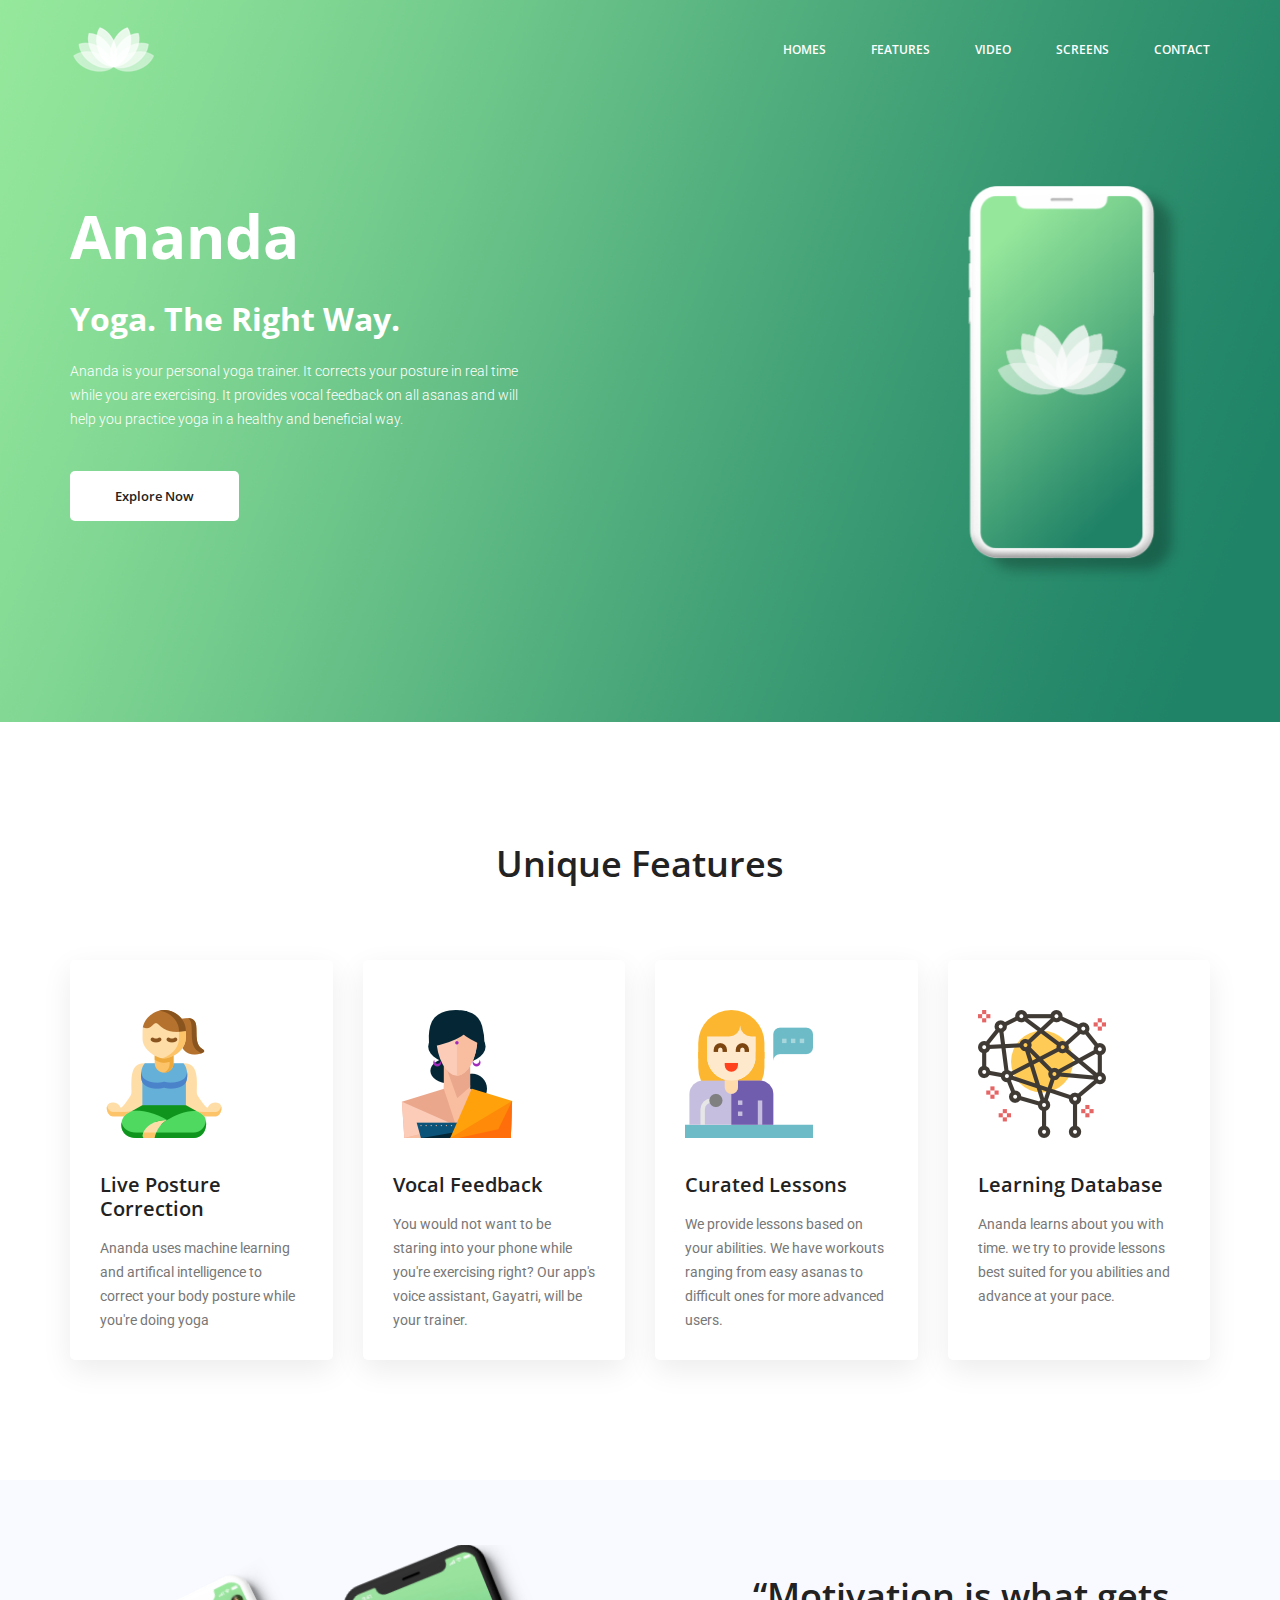
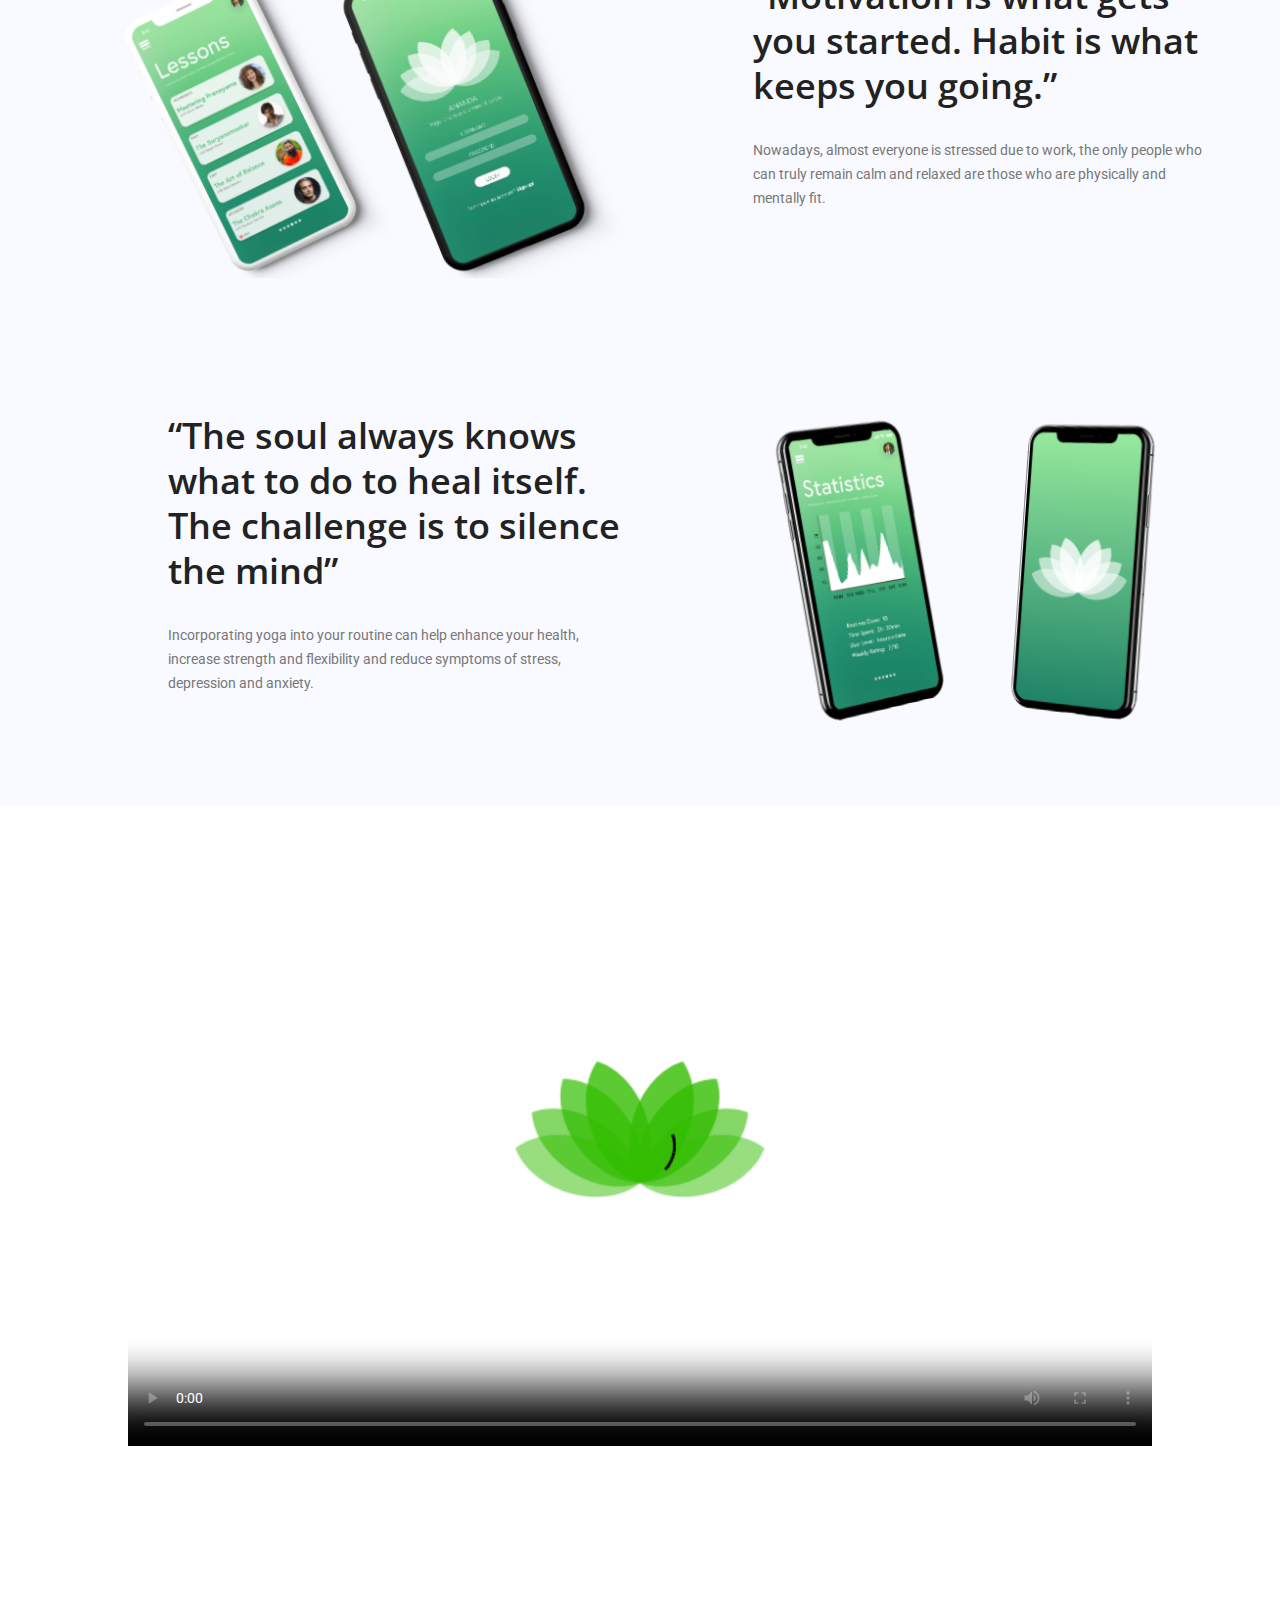
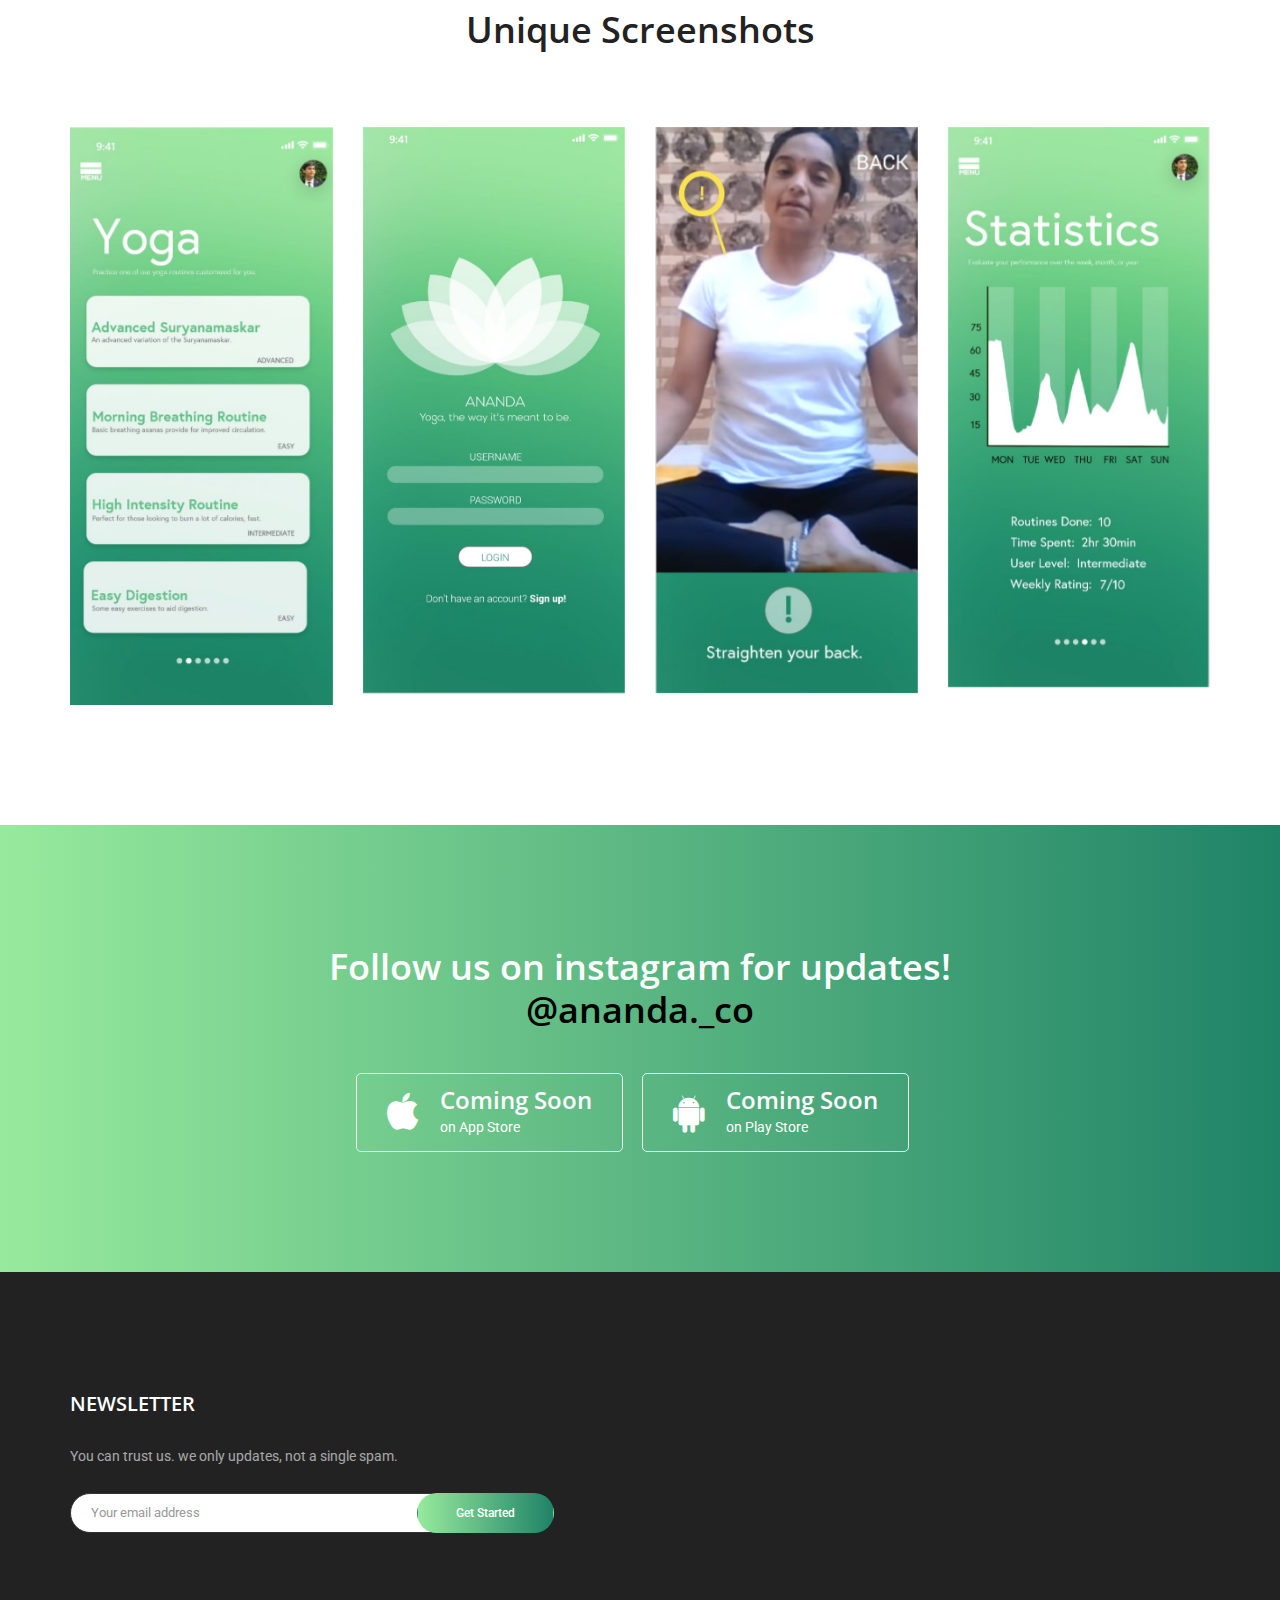
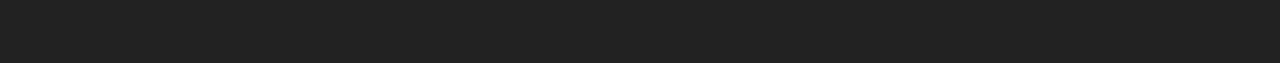
==== commit 9a4a809a: "hi" ====
--- a/index.html
+++ b/index.html
@@ -4,6 +4,8 @@
 		<!-- for all the kids who are looking at source. yes this is a template, I really don't have time to make a complete website in 12th. goodbye. -->
         <!-- Required meta tags -->
 		<meta charset="utf-8">
+		<meta name="description" content="Yoga posture correction app">
+		<meta name="author" content="Dhruva goyal , Kathan desai">
 		<meta name="keywords" content="HTML,CSS,XML,JavaScript,Dhruva,
 		Kathan,
 		Minet,
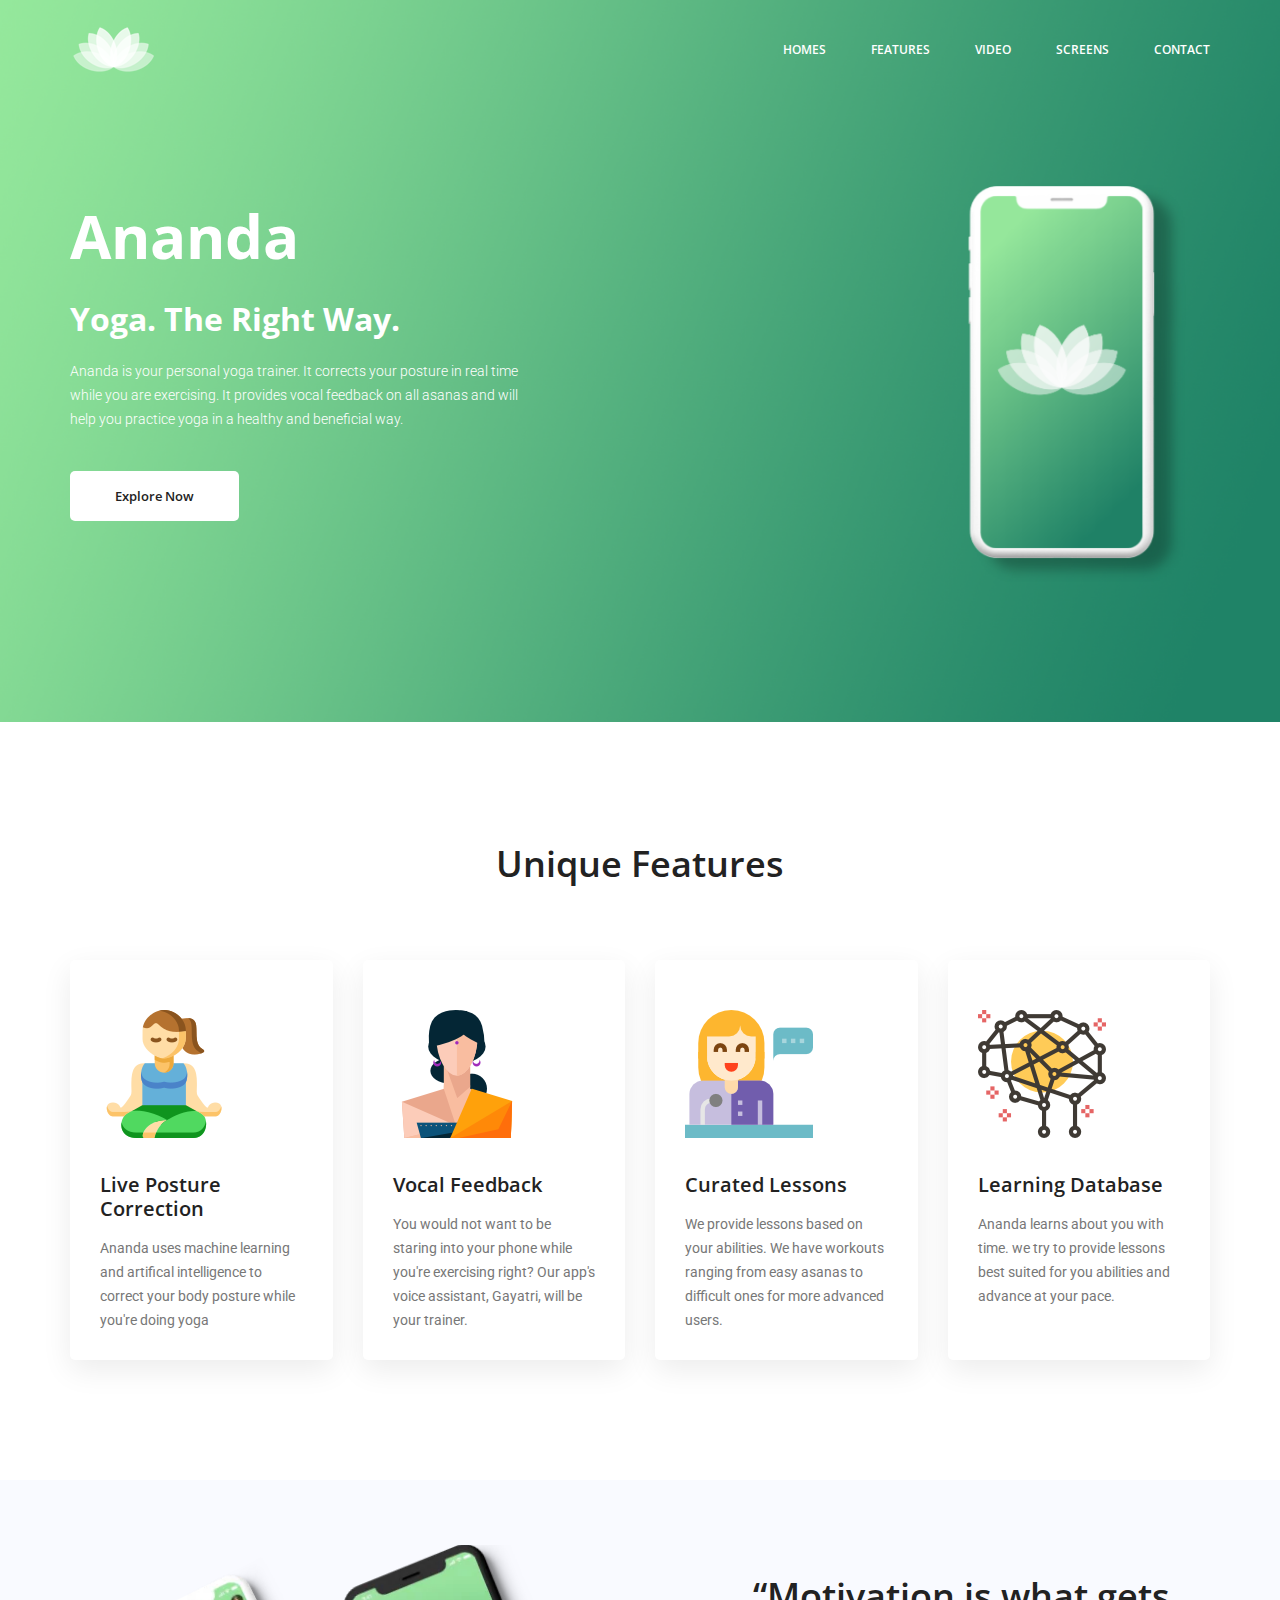
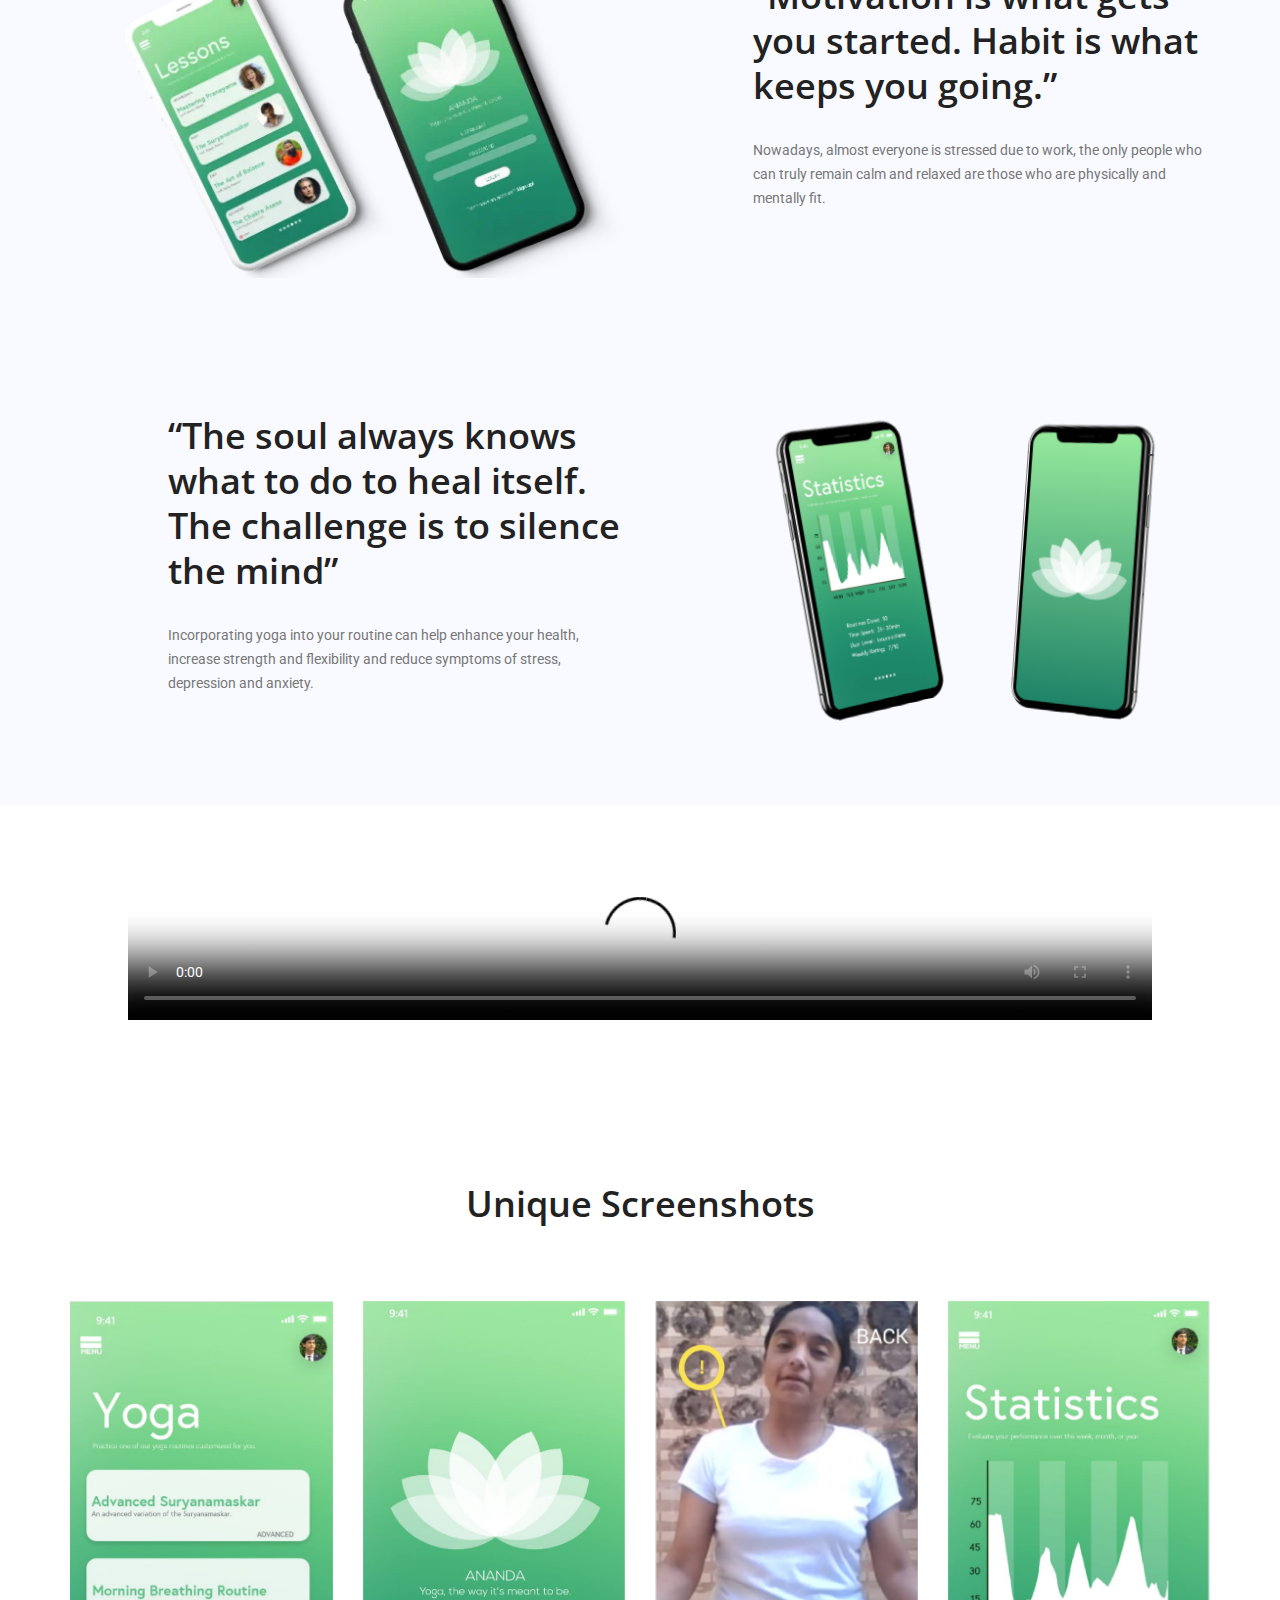
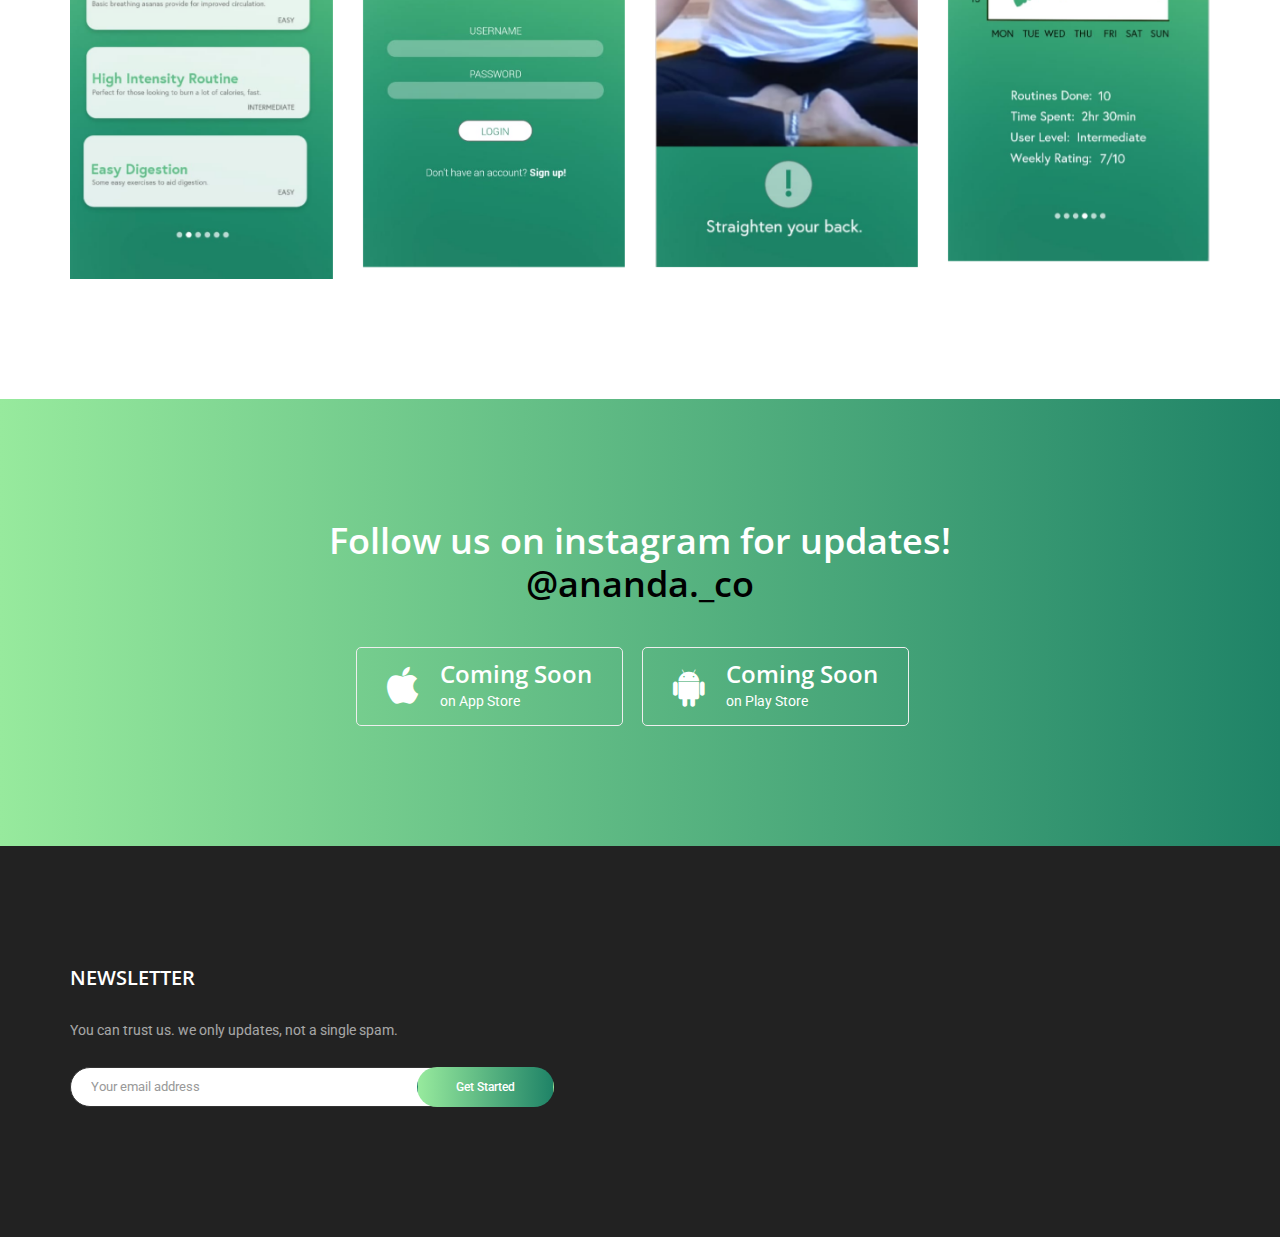
==== commit e62d65e7: "idk" ====
--- a/index.html
+++ b/index.html
@@ -29,7 +29,16 @@
 		">
         <meta name="viewport" content="width=device-width, initial-scale=1, shrink-to-fit=no">
 		<link rel="icon" href="img/Logo-color.png" type="image/png">
-        <title>Ananda</title>
+		<title>Ananda</title>
+		<!-- Global site tag (gtag.js) - Google Analytics -->
+		<script async src="https://www.googletagmanager.com/gtag/js?id=UA-141604973-1"></script>
+		<script>
+		window.dataLayer = window.dataLayer || [];
+		function gtag(){dataLayer.push(arguments);}
+		gtag('js', new Date());
+
+		gtag('config', 'UA-141604973-1');
+		</script>
         <!-- Bootstrap CSS -->
         <link rel="stylesheet" href="css/bootstrap.css">
         <link rel="stylesheet" href="vendors/linericon/style.css">
@@ -47,6 +56,7 @@
         
         <!--================Header Menu Area =================-->
         <header class="header_area">
+			
             <div class="main_menu" id="mainNav">
             	<nav class="navbar navbar-expand-lg navbar-light">
 					<div class="container">
@@ -167,7 +177,11 @@
         	<div class="container">
         		<div class="interior_inner row">
         			<div class="col-lg-6">
-        				<img class="img-fluid" src="img/interior-1.png" alt="">
+						<picture>
+							<source srcset="img/interior-1.webp" type="image/webp">
+							<source srcset="img/interior-1.png" type="image/png"> 
+							<img class="img-fluid" src="img/interior-1.png" alt="Mockup 1">
+						</picture>
         			</div>
         			<div class="col-lg-5 offset-lg-1">
         				<div class="interior_text">
--- a/css/responsive.css
+++ b/css/responsive.css
@@ -352,7 +352,7 @@
 	/* Main Menu Area css
 	============================================================================================ */
 	.header_area .navbar-collapse{
-		max-height: 250px;
+		max-height: 350px;
 	}
 	/* End Main Menu Area css
 	============================================================================================ */
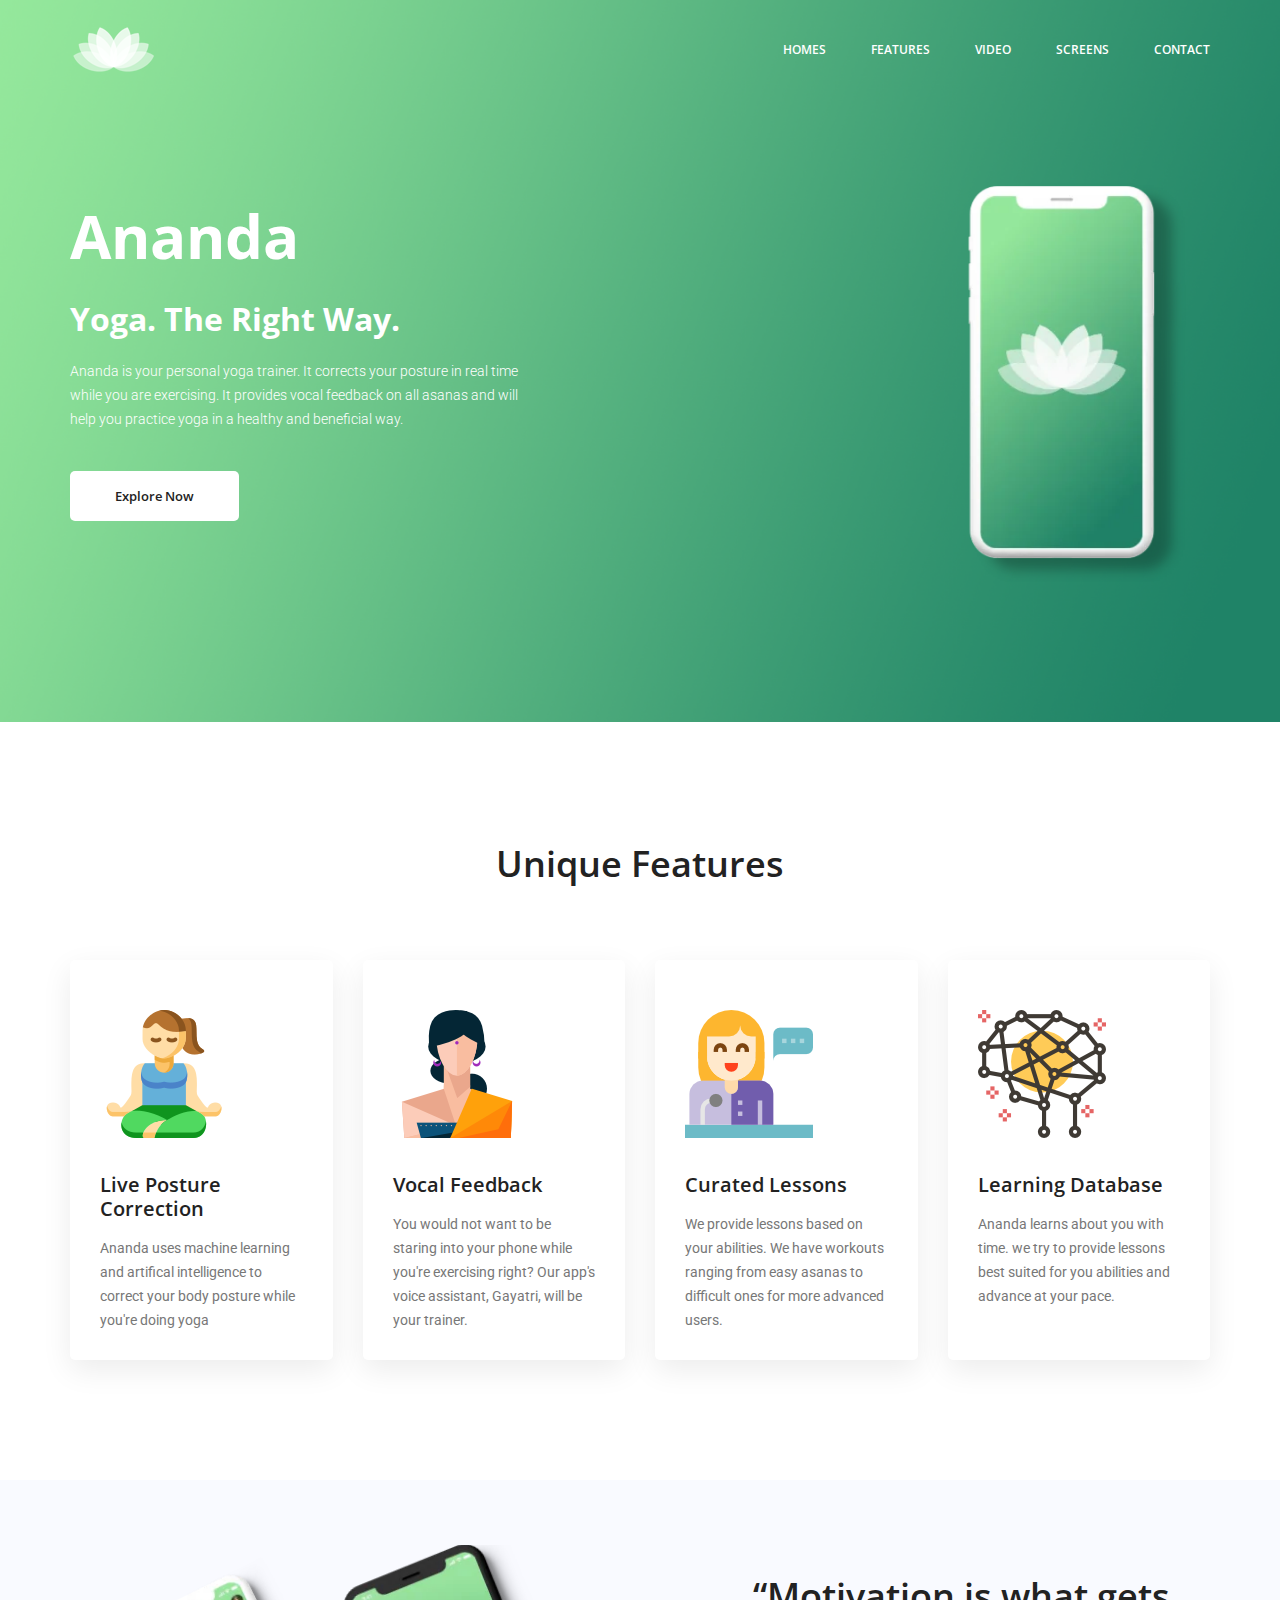
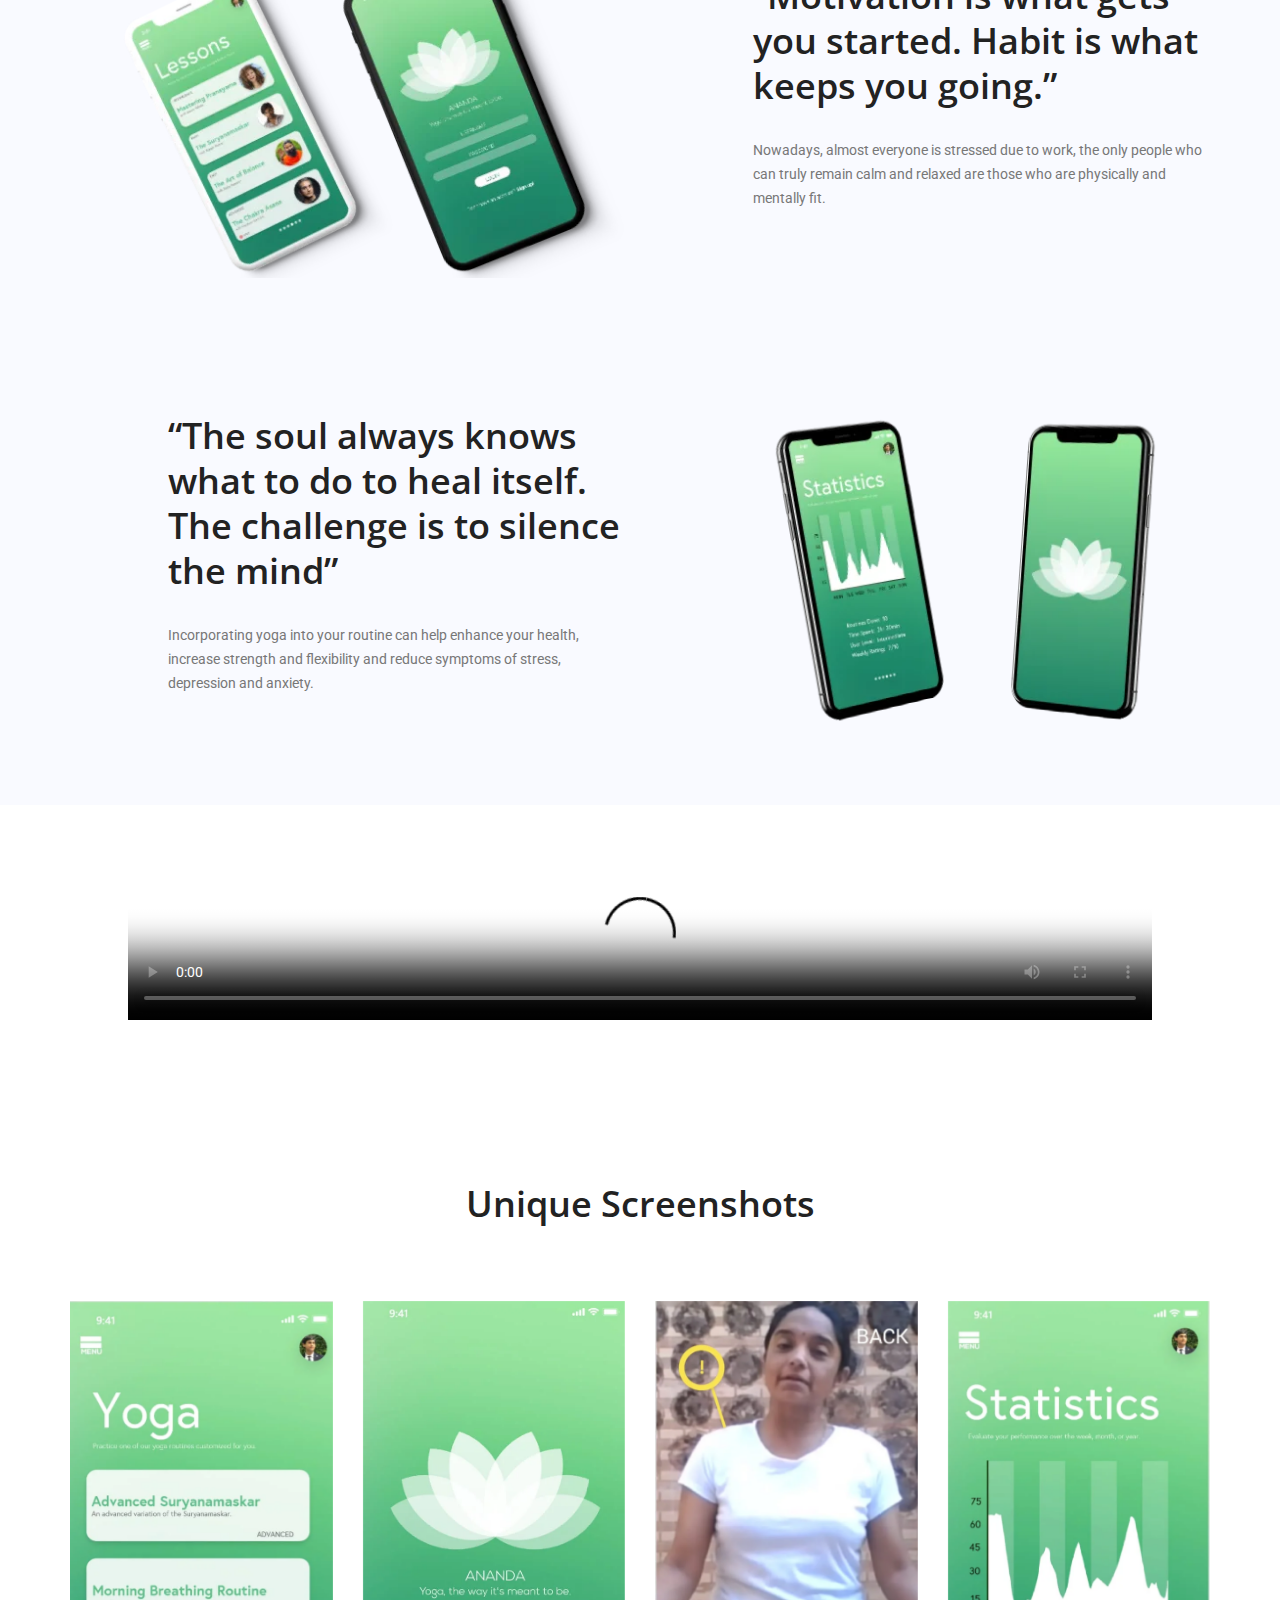
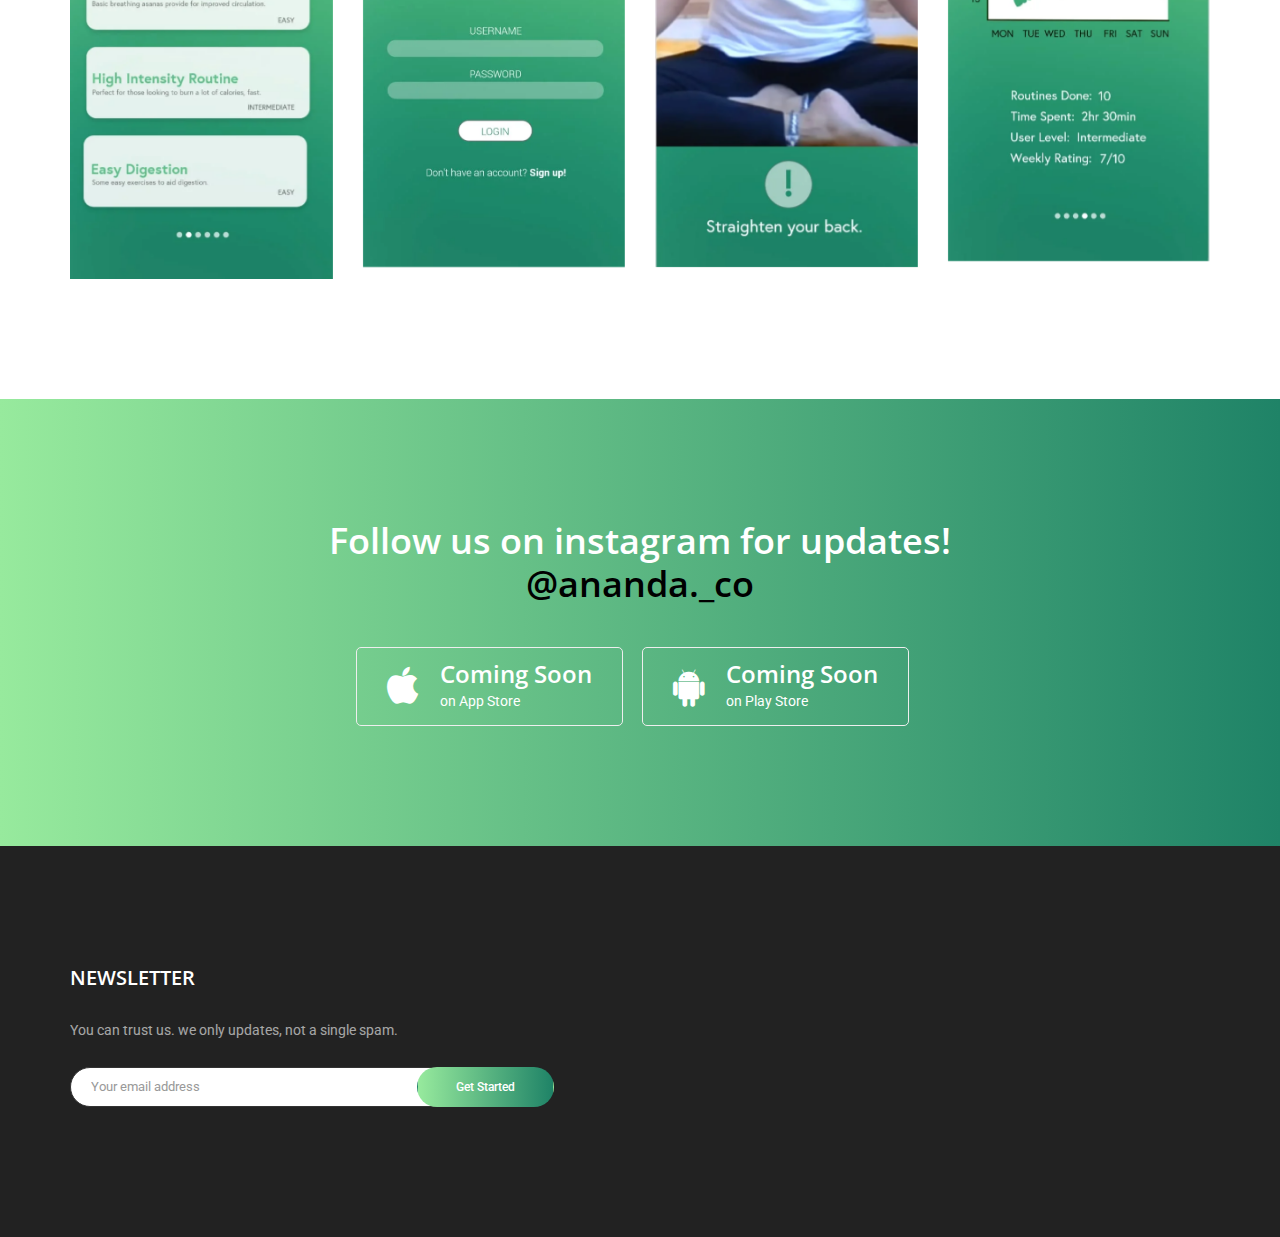
==== commit d6dcb960: "done" ====
--- a/index.html
+++ b/index.html
@@ -119,7 +119,11 @@
 						
 						<div class="col-lg-3">
 							<div class="banner_map_img">
-								<img class="img-fluid" src="img/banner/right-mobile.png" alt="">
+									<picture>
+										<source srcset="img/banner/right-mobile.webp" type="image/webp">
+										<source srcset="img/banner/right-mobile.png" type="image/png"> 
+										<img class="img-fluid" src="img/banner/right-mobile.png" alt="Mockup 1">
+									</picture>
 							</div>
 						</div>
 					</div>
@@ -212,11 +216,13 @@
         				</div>
         			</div>
         			<div class="col-lg-6">
-        				<img class="img-fluid" src="img/interior-2.png" alt="">
-        			</div>
-        		</div>
-        	
-		 
+							<picture>
+									<source srcset="img/interior-2.webp" type="image/webp">
+									<source srcset="img/interior-2.png" type="image/png"> 
+									<img class="img-fluid" src="img/interior-2.png" alt="Mockup 2">
+							</picture>
+        			</div>
+        		</div>
 		</section>
 		<section>
 
@@ -326,17 +332,33 @@
         			<p></p>
         		</div>
         		<div class="screenshot_inner owl-carousel">
+					<div class="item">
+							<picture>
+								<source srcset="img/feature/feature-1.webp" type="image/webp">
+								<source srcset="img/feature/feature-1.jpg" type="image/jpg"> 
+								<img src="img/feature/feature-1.jpg" alt="F1">
+							</picture>
+        			</div>
         			<div class="item">
-        				<img src="img/feature/feature-1.jpg" alt="">
+							<picture>
+									<source srcset="img/feature/feature-2.webp" type="image/webp">
+									<source srcset="img/feature/feature-2.jpg" type="image/jpg"> 
+									<img src="img/feature/feature-2.jpg" alt="F1">
+								</picture>
         			</div>
         			<div class="item">
-        				<img src="img/feature/feature-2.jpg" alt="">
+							<picture>
+									<source srcset="img/feature/feature-3.webp" type="image/webp">
+									<source srcset="img/feature/feature-3.jpg" type="image/jpg"> 
+									<img src="img/feature/feature-3.jpg" alt="F1">
+							</picture>
         			</div>
         			<div class="item">
-        				<img src="img/feature/feature-3.jpg" alt="">
-        			</div>
-        			<div class="item">
-        				<img src="img/feature/feature-4.jpg" alt="">
+							<picture>
+									<source srcset="img/feature/feature-4.webp" type="image/webp">
+									<source srcset="img/feature/feature-4.jpg" type="image/jpg"> 
+									<img src="img/feature/feature-4.jpg" alt="F1">
+								</picture>
         			</div>
         		</div>
         	</div>
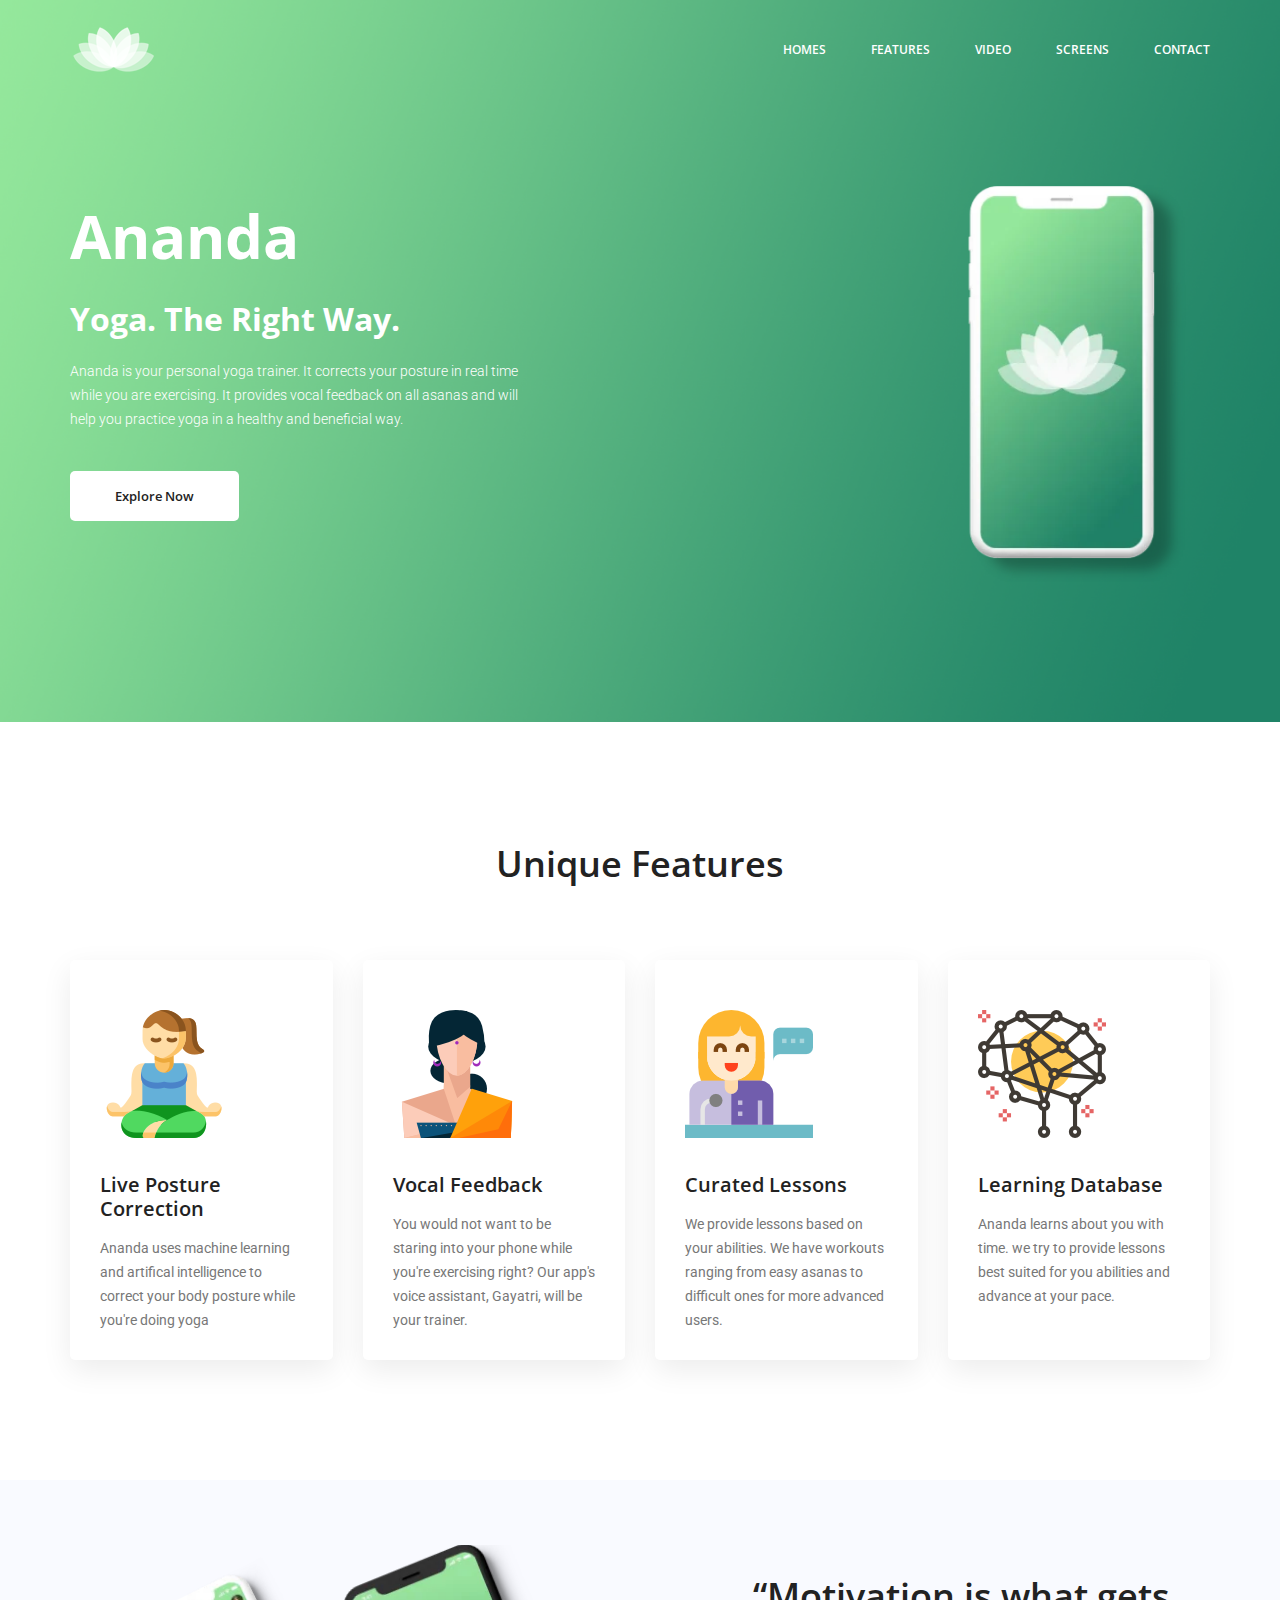
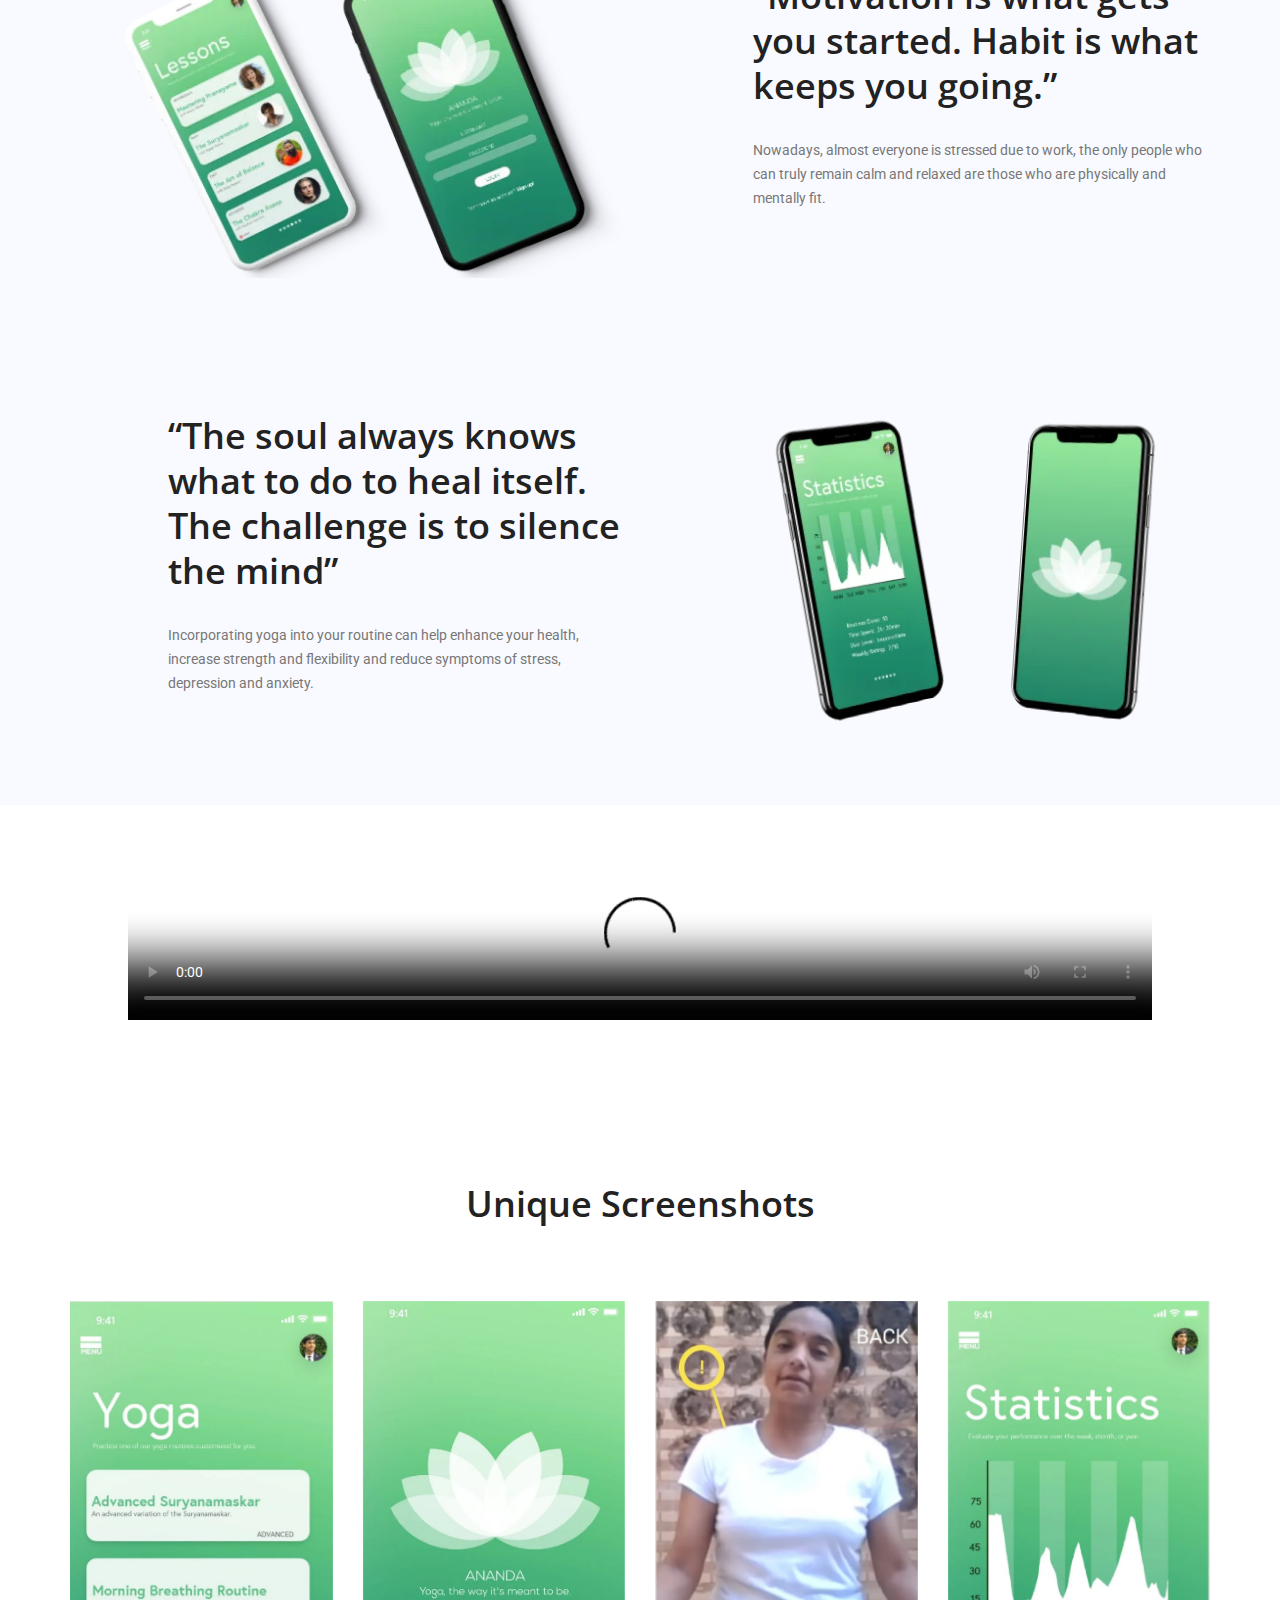
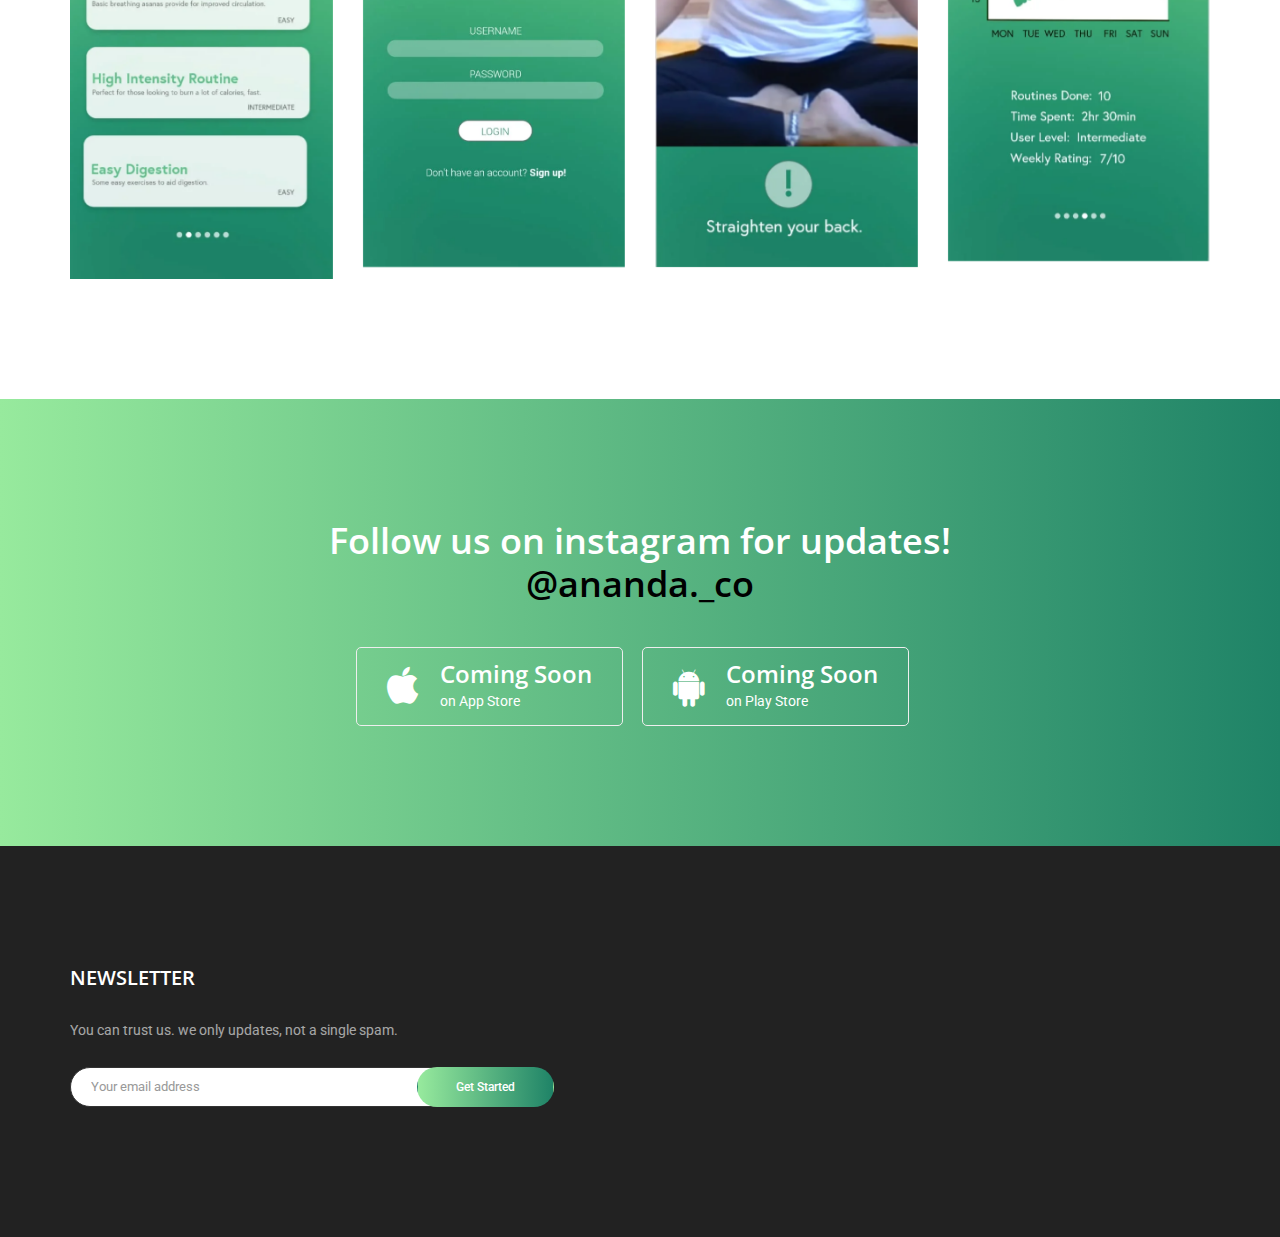
==== commit 2b2edb13: "lol" ====
--- a/index.html
+++ b/index.html
@@ -2,7 +2,8 @@
 <html lang="en">
     <head>
 		<!-- for all the kids who are looking at source. yes this is a template, I really don't have time to make a complete website in 12th. goodbye. -->
-        <!-- Required meta tags -->
+		<!-- Required meta tags -->
+		
 		<meta charset="utf-8">
 		<meta name="description" content="Yoga posture correction app">
 		<meta name="author" content="Dhruva goyal , Kathan desai">
@@ -93,6 +94,11 @@
         
         <!--================Home Banner Area =================-->
         <section class="home_banner_area" id="home">
+				<script>
+						/*! modernizr 3.6.0 (Custom Build) | MIT *
+						 * https://modernizr.com/download/?-webp-setclasses !*/
+						!function(e,n,A){function o(e,n){return typeof e===n}function t(){var e,n,A,t,a,i,l;for(var f in r)if(r.hasOwnProperty(f)){if(e=[],n=r[f],n.name&&(e.push(n.name.toLowerCase()),n.options&&n.options.aliases&&n.options.aliases.length))for(A=0;A<n.options.aliases.length;A++)e.push(n.options.aliases[A].toLowerCase());for(t=o(n.fn,"function")?n.fn():n.fn,a=0;a<e.length;a++)i=e[a],l=i.split("."),1===l.length?Modernizr[l[0]]=t:(!Modernizr[l[0]]||Modernizr[l[0]]instanceof Boolean||(Modernizr[l[0]]=new Boolean(Modernizr[l[0]])),Modernizr[l[0]][l[1]]=t),s.push((t?"":"no-")+l.join("-"))}}function a(e){var n=u.className,A=Modernizr._config.classPrefix||"";if(c&&(n=n.baseVal),Modernizr._config.enableJSClass){var o=new RegExp("(^|\\s)"+A+"no-js(\\s|$)");n=n.replace(o,"$1"+A+"js$2")}Modernizr._config.enableClasses&&(n+=" "+A+e.join(" "+A),c?u.className.baseVal=n:u.className=n)}function i(e,n){if("object"==typeof e)for(var A in e)f(e,A)&&i(A,e[A]);else{e=e.toLowerCase();var o=e.split("."),t=Modernizr[o[0]];if(2==o.length&&(t=t[o[1]]),"undefined"!=typeof t)return Modernizr;n="function"==typeof n?n():n,1==o.length?Modernizr[o[0]]=n:(!Modernizr[o[0]]||Modernizr[o[0]]instanceof Boolean||(Modernizr[o[0]]=new Boolean(Modernizr[o[0]])),Modernizr[o[0]][o[1]]=n),a([(n&&0!=n?"":"no-")+o.join("-")]),Modernizr._trigger(e,n)}return Modernizr}var s=[],r=[],l={_version:"3.6.0",_config:{classPrefix:"",enableClasses:!0,enableJSClass:!0,usePrefixes:!0},_q:[],on:function(e,n){var A=this;setTimeout(function(){n(A[e])},0)},addTest:function(e,n,A){r.push({name:e,fn:n,options:A})},addAsyncTest:function(e){r.push({name:null,fn:e})}},Modernizr=function(){};Modernizr.prototype=l,Modernizr=new Modernizr;var f,u=n.documentElement,c="svg"===u.nodeName.toLowerCase();!function(){var e={}.hasOwnProperty;f=o(e,"undefined")||o(e.call,"undefined")?function(e,n){return n in e&&o(e.constructor.prototype[n],"undefined")}:function(n,A){return e.call(n,A)}}(),l._l={},l.on=function(e,n){this._l[e]||(this._l[e]=[]),this._l[e].push(n),Modernizr.hasOwnProperty(e)&&setTimeout(function(){Modernizr._trigger(e,Modernizr[e])},0)},l._trigger=function(e,n){if(this._l[e]){var A=this._l[e];setTimeout(function(){var e,o;for(e=0;e<A.length;e++)(o=A[e])(n)},0),delete this._l[e]}},Modernizr._q.push(function(){l.addTest=i}),Modernizr.addAsyncTest(function(){function e(e,n,A){function o(n){var o=n&&"load"===n.type?1==t.width:!1,a="webp"===e;i(e,a&&o?new Boolean(o):o),A&&A(n)}var t=new Image;t.onerror=o,t.onload=o,t.src=n}var n=[{uri:"[data-uri]",name:"webp"},{uri:"[data-uri]",name:"webp.alpha"},{uri:"[data-uri]",name:"webp.animation"},{uri:"[data-uri]",name:"webp.lossless"}],A=n.shift();e(A.name,A.uri,function(A){if(A&&"load"===A.type)for(var o=0;o<n.length;o++)e(n[o].name,n[o].uri)})}),t(),a(s),delete l.addTest,delete l.addAsyncTest;for(var p=0;p<Modernizr._q.length;p++)Modernizr._q[p]();e.Modernizr=Modernizr}(window,document);
+				</script>
             <div class="banner_inner">
 				<div class="container">
 					<div class="row banner_content">
@@ -562,5 +568,6 @@
         <script src="js/mail-script.js"></script>
         <script src="vendors/popup/jquery.magnific-popup.min.js"></script>
         <script src="js/theme.js"></script>
-    </body>
+	</body>
+	
 </html>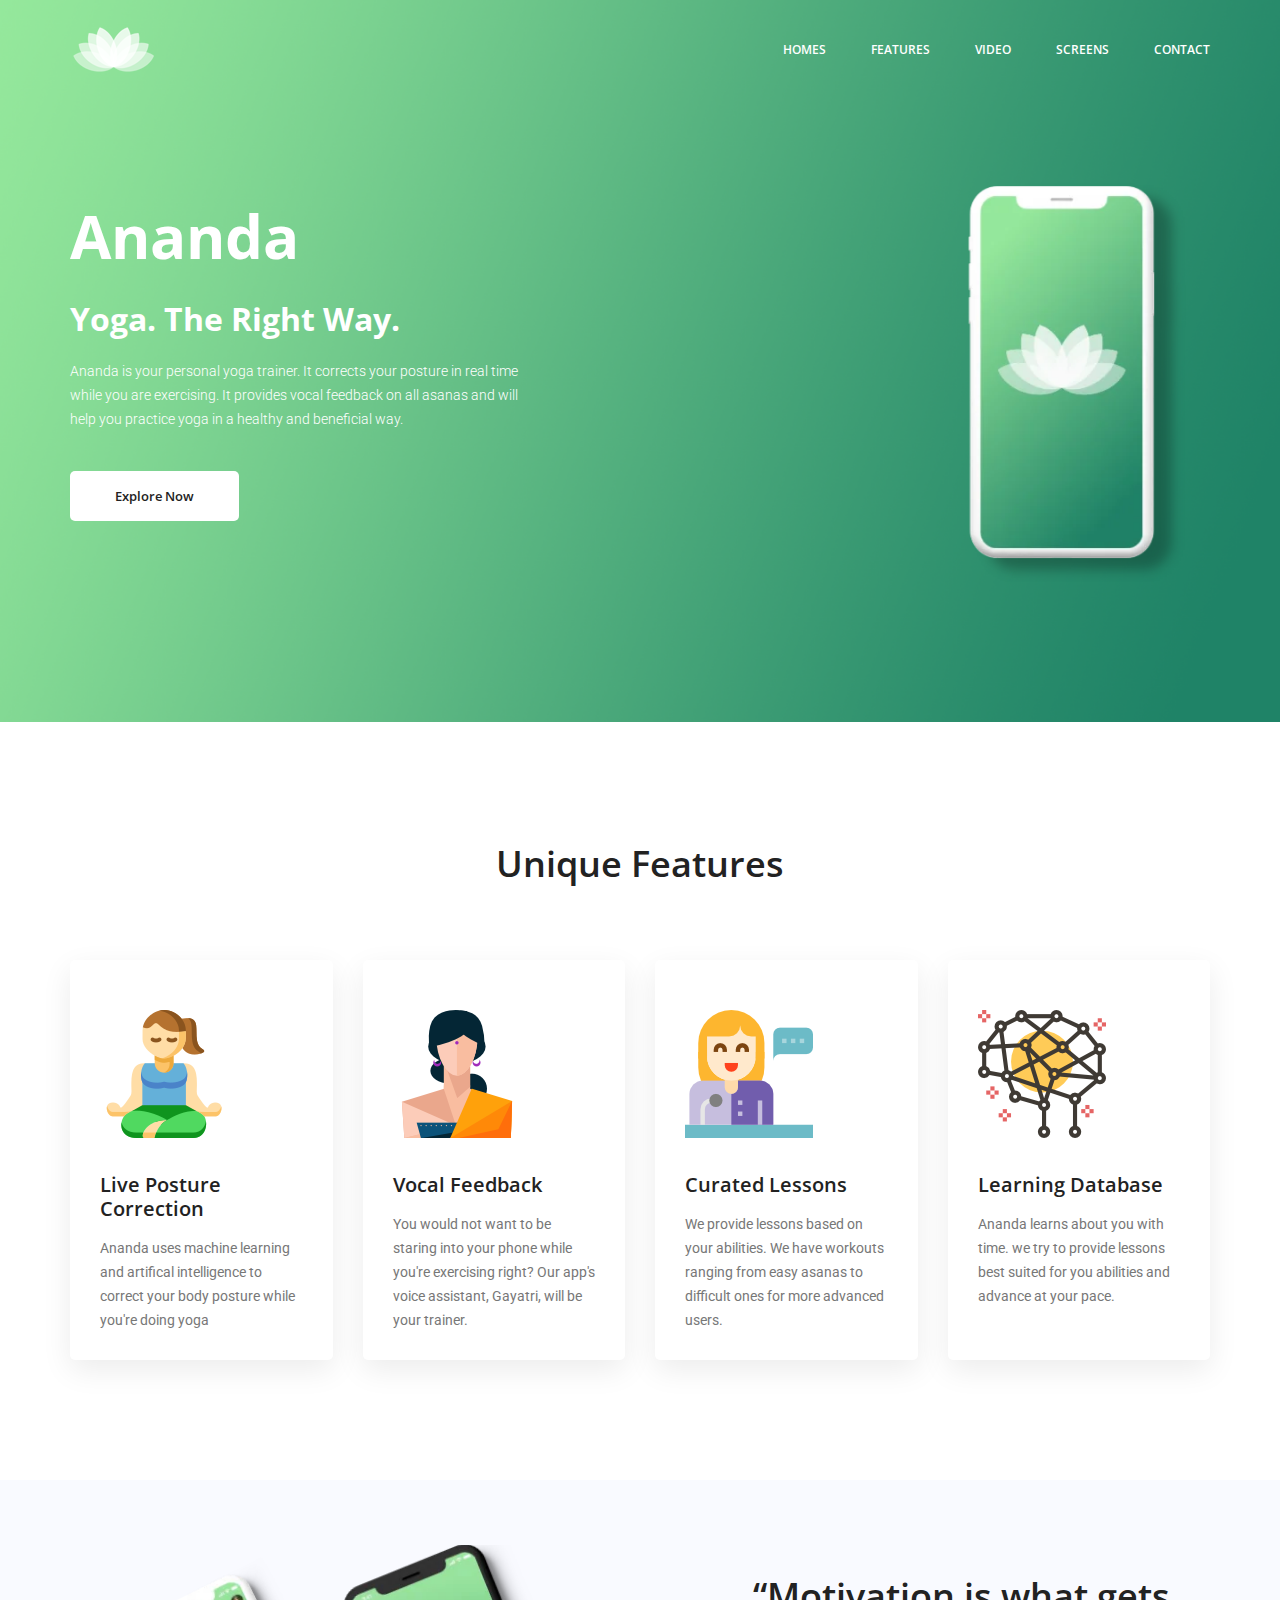
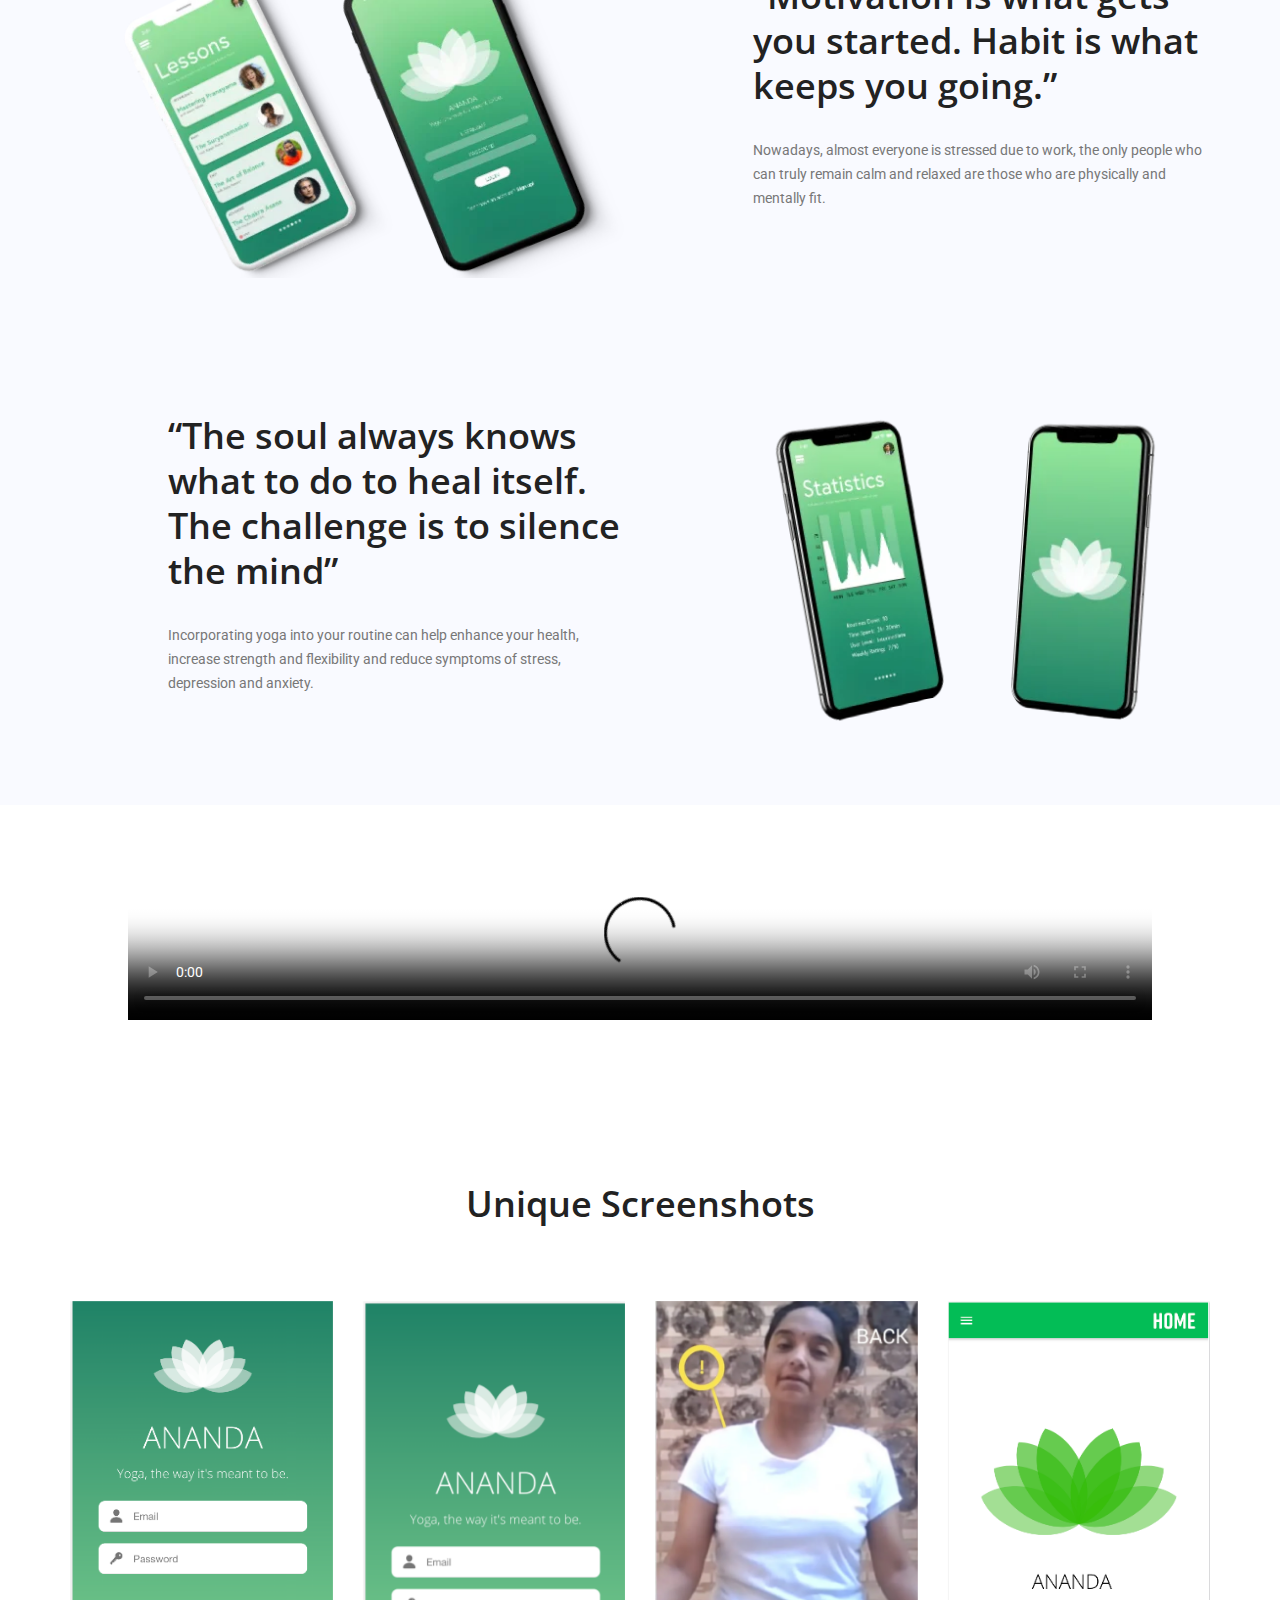
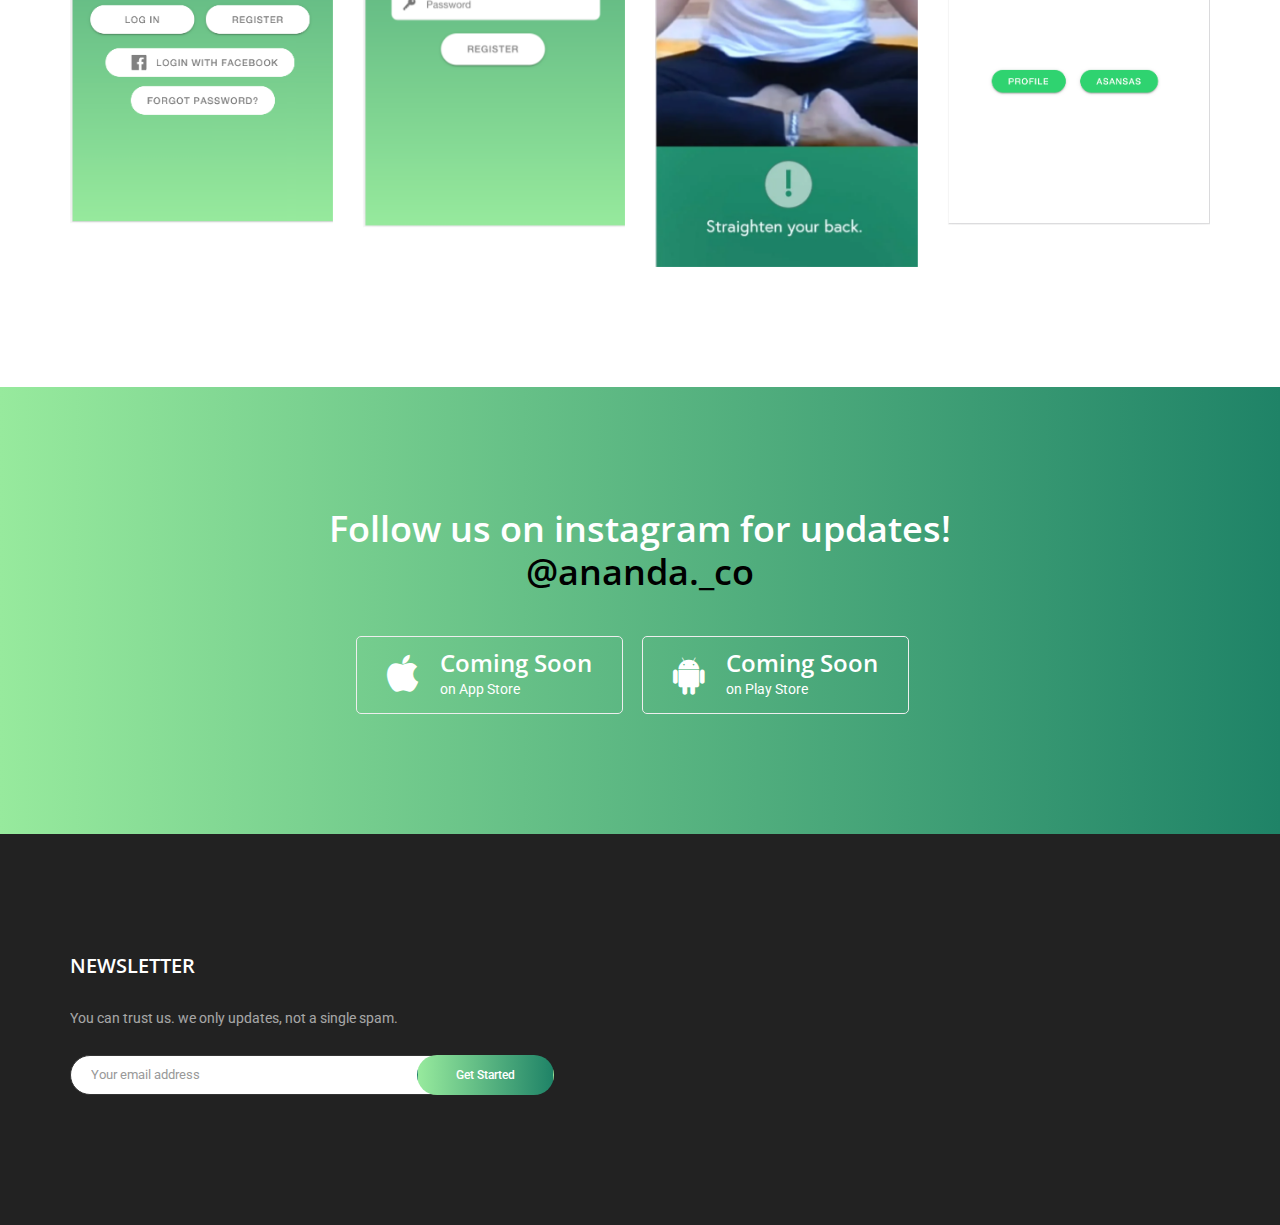
==== commit 15deed6f: "img" ====
--- a/index.html
+++ b/index.html
@@ -340,32 +340,54 @@
         		<div class="screenshot_inner owl-carousel">
 					<div class="item">
 							<picture>
-								<source srcset="img/feature/feature-1.webp" type="image/webp">
-								<source srcset="img/feature/feature-1.jpg" type="image/jpg"> 
-								<img src="img/feature/feature-1.jpg" alt="F1">
+							
+								<source srcset="img/feature/feature-1.png" type="image/png"> 
+								<img src="img/feature/feature-1" alt="F1">
 							</picture>
         			</div>
         			<div class="item">
 							<picture>
-									<source srcset="img/feature/feature-2.webp" type="image/webp">
-									<source srcset="img/feature/feature-2.jpg" type="image/jpg"> 
-									<img src="img/feature/feature-2.jpg" alt="F1">
+								
+									<source srcset="img/feature/feature-2.png" type="image/png"> 
+									<img src="img/feature/feature-2" alt="F2">
 								</picture>
         			</div>
         			<div class="item">
 							<picture>
 									<source srcset="img/feature/feature-3.webp" type="image/webp">
 									<source srcset="img/feature/feature-3.jpg" type="image/jpg"> 
-									<img src="img/feature/feature-3.jpg" alt="F1">
+									<img src="img/feature/feature-3.jpg" alt="F3">
 							</picture>
         			</div>
         			<div class="item">
 							<picture>
-									<source srcset="img/feature/feature-4.webp" type="image/webp">
-									<source srcset="img/feature/feature-4.jpg" type="image/jpg"> 
-									<img src="img/feature/feature-4.jpg" alt="F1">
+									
+									<source srcset="img/feature/feature-4.png" type="image/png"> 
+									<img src="img/feature/feature-4" alt="F4">
 								</picture>
-        			</div>
+					</div>
+					<div class="item">
+						<picture>
+								
+								<source srcset="img/feature/feature-5.png" type="image/png"> 
+								<img src="img/feature/feature-5" alt="F5">
+							</picture>
+				   </div>
+				   <div class="item">
+					<picture>
+							
+							<source srcset="img/feature/feature-6.png" type="image/png"> 
+							<img src="img/feature/feature-6" alt="F6">
+						</picture>
+			   </div>
+			   <div class="item">
+				<picture>
+						
+						<source srcset="img/feature/feature-7.png" type="image/png"> 
+						<img src="img/feature/feature-7" alt="F7">
+					</picture>
+		   </div>
+			
         		</div>
         	</div>
         </section>
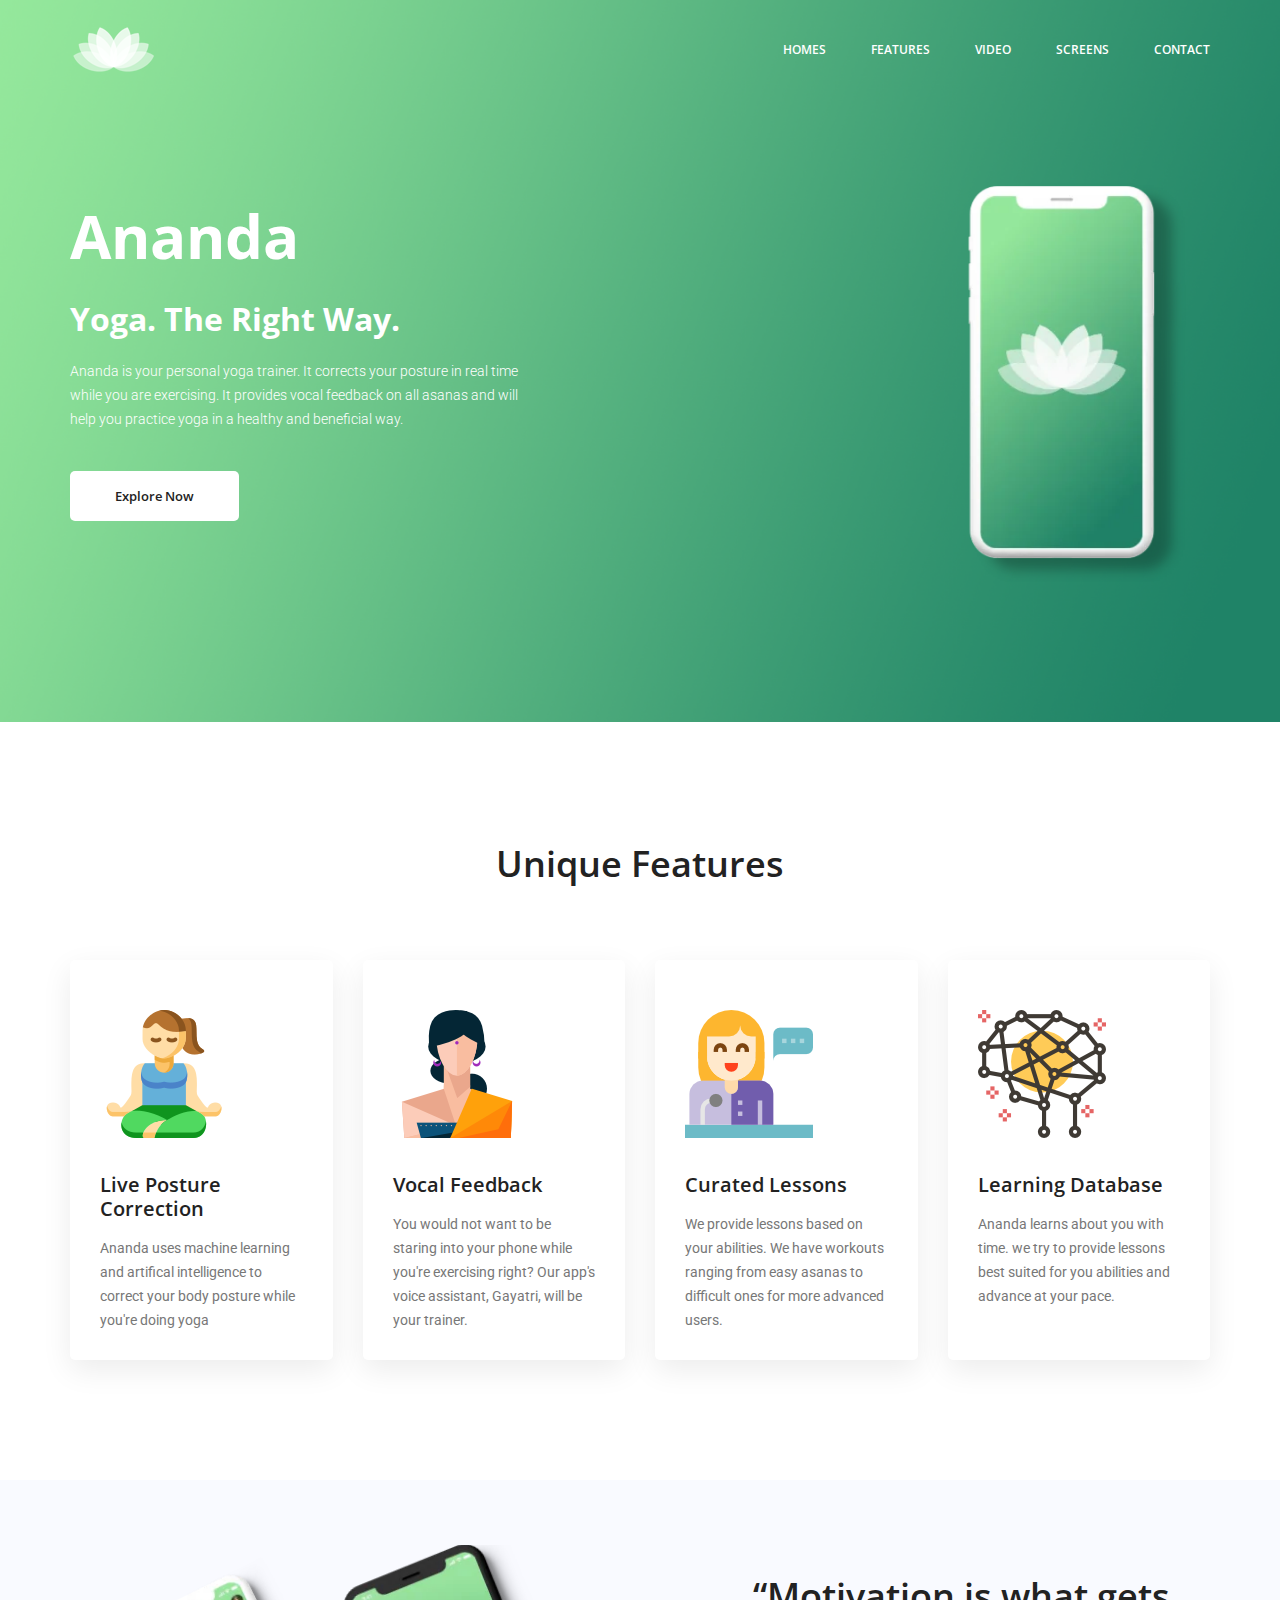
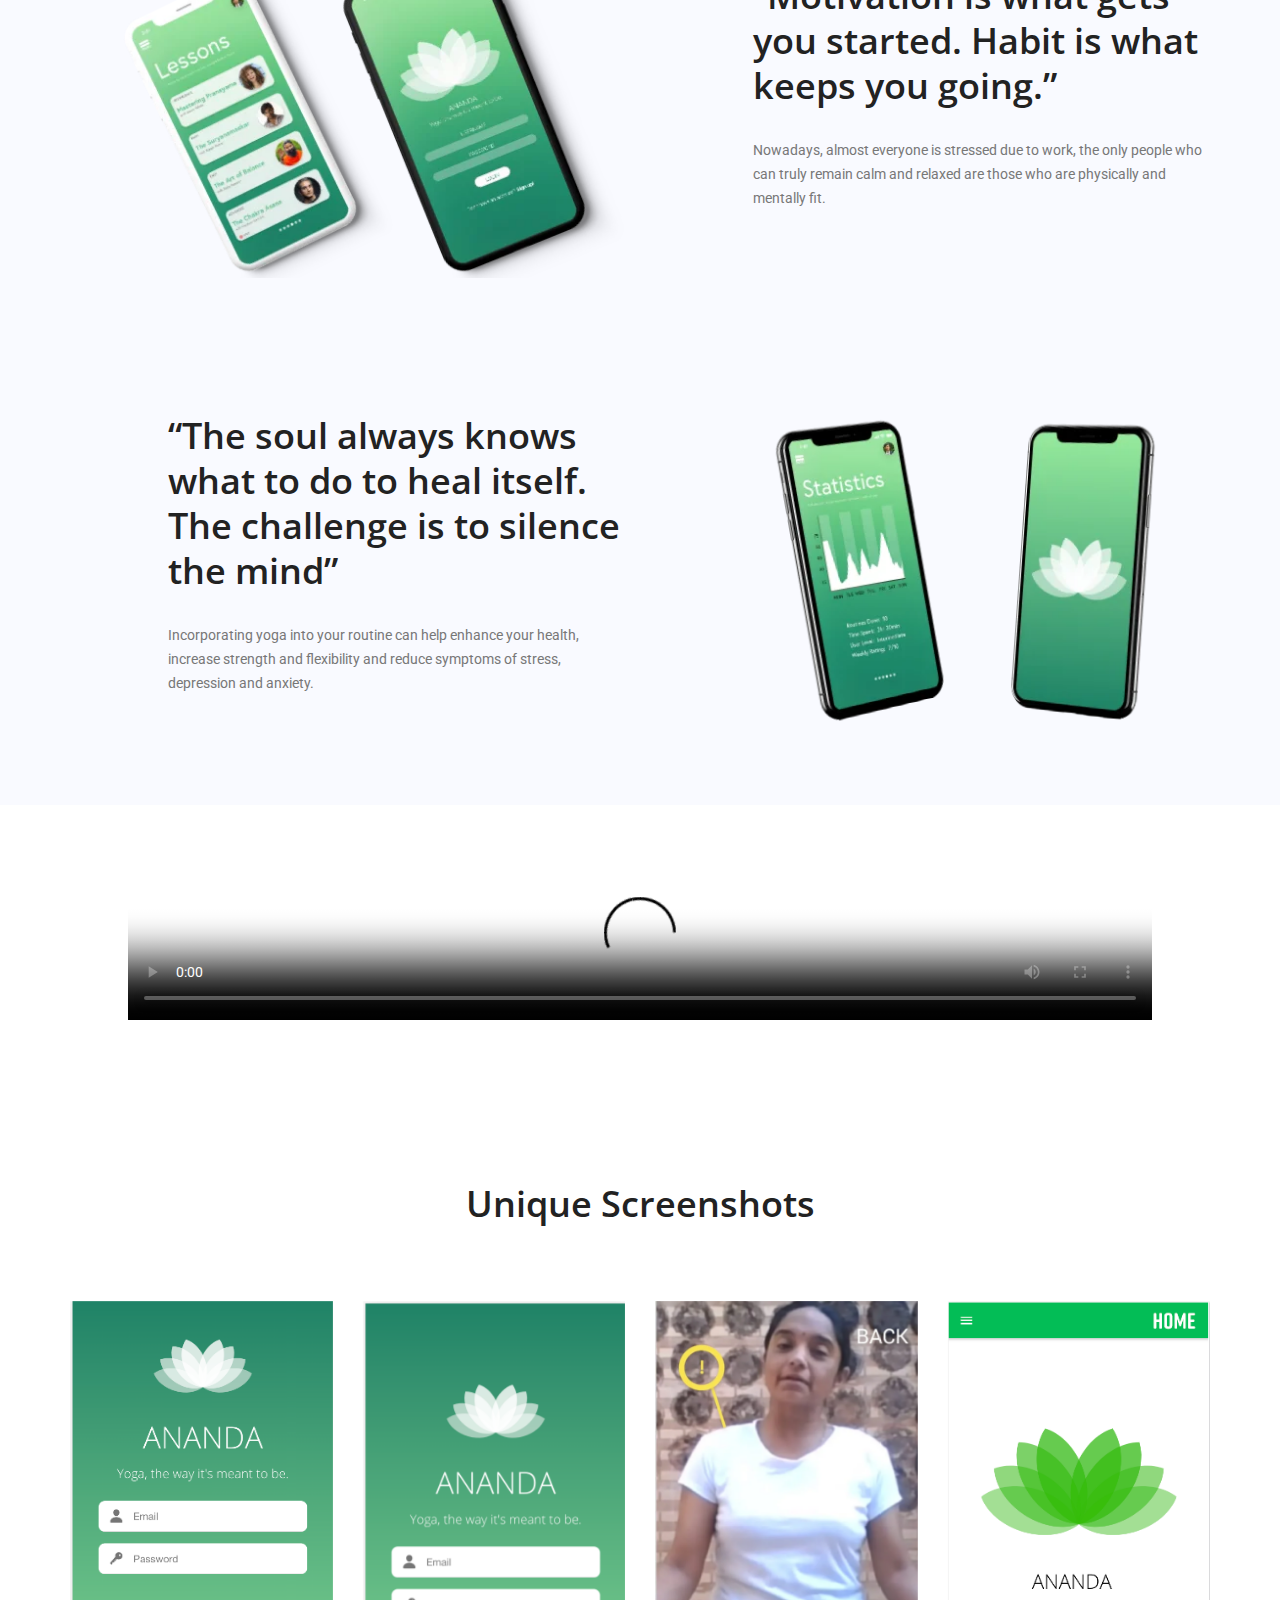
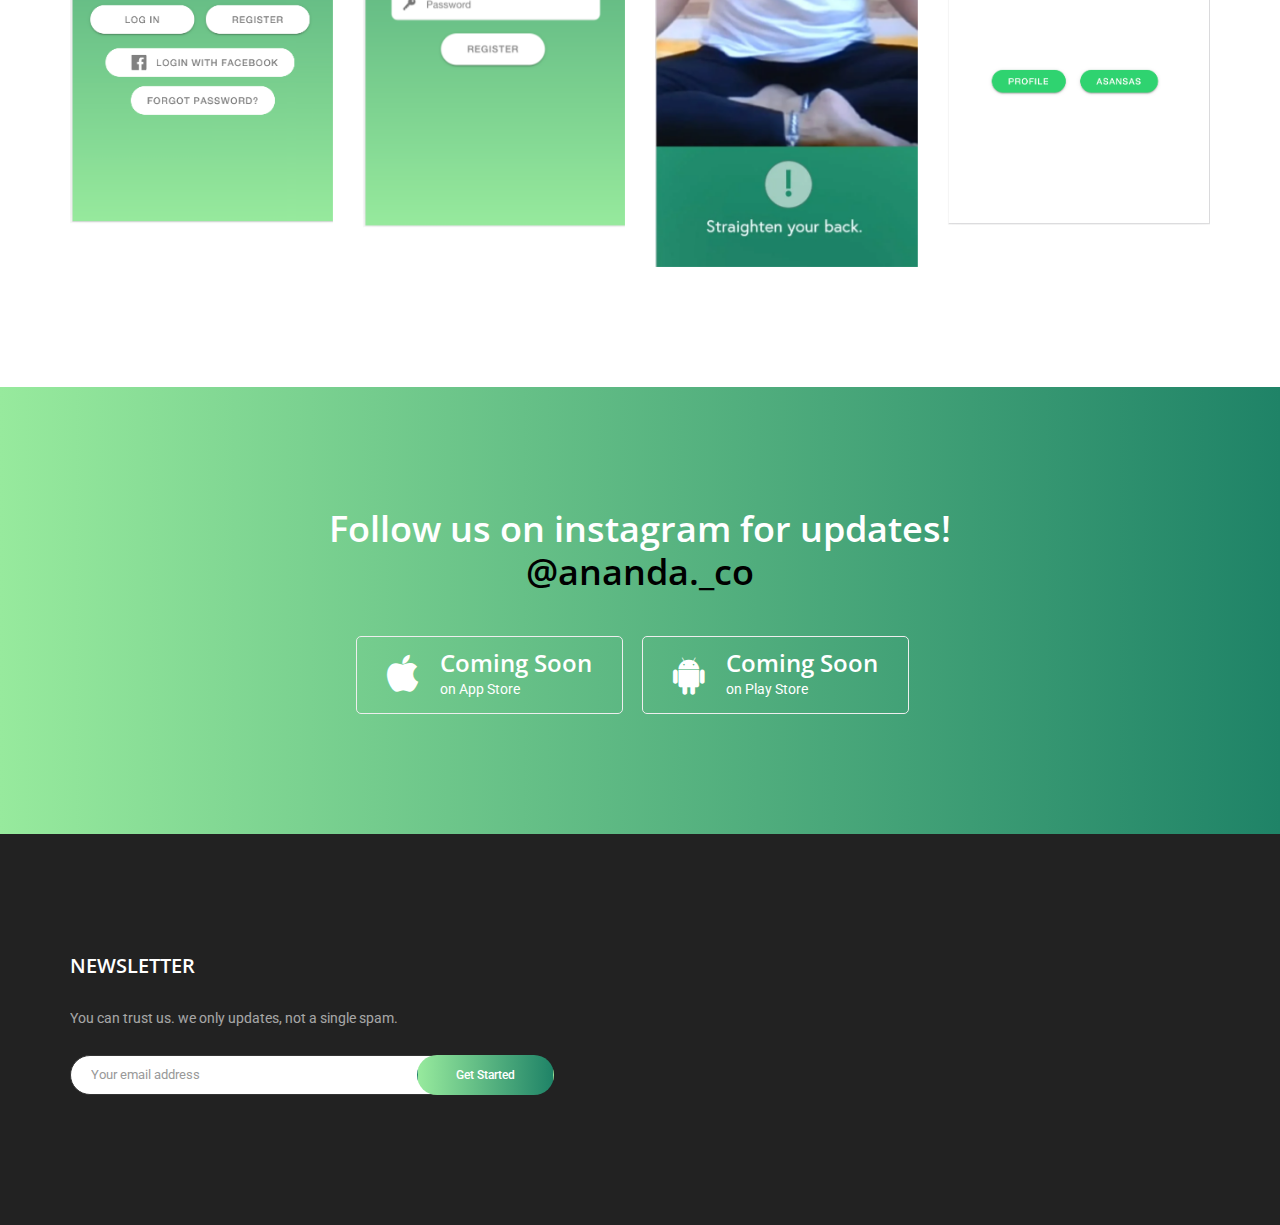
==== commit 388141a3: "button" ====
--- a/index.html
+++ b/index.html
@@ -531,7 +531,7 @@
                                 <form method="POST" action="https://formspree.io/goyal.dhruva@gmail.com" class="subscribe_form relative">
                                     <div class="input-group d-flex flex-row">
                                         <input name="email" placeholder="Your email address" onfocus="this.placeholder = ''" onblur="this.placeholder = 'Email Address '" required="" type="email">
-                                        <button type="submit" class="btn sub-btn">Get Started</button>		
+                                        <button type="submit" class="btn sub-btn" >Get Started</button>		
                                     </div>									
                                     <div class="mt-10 info"></div>
                                 </form>
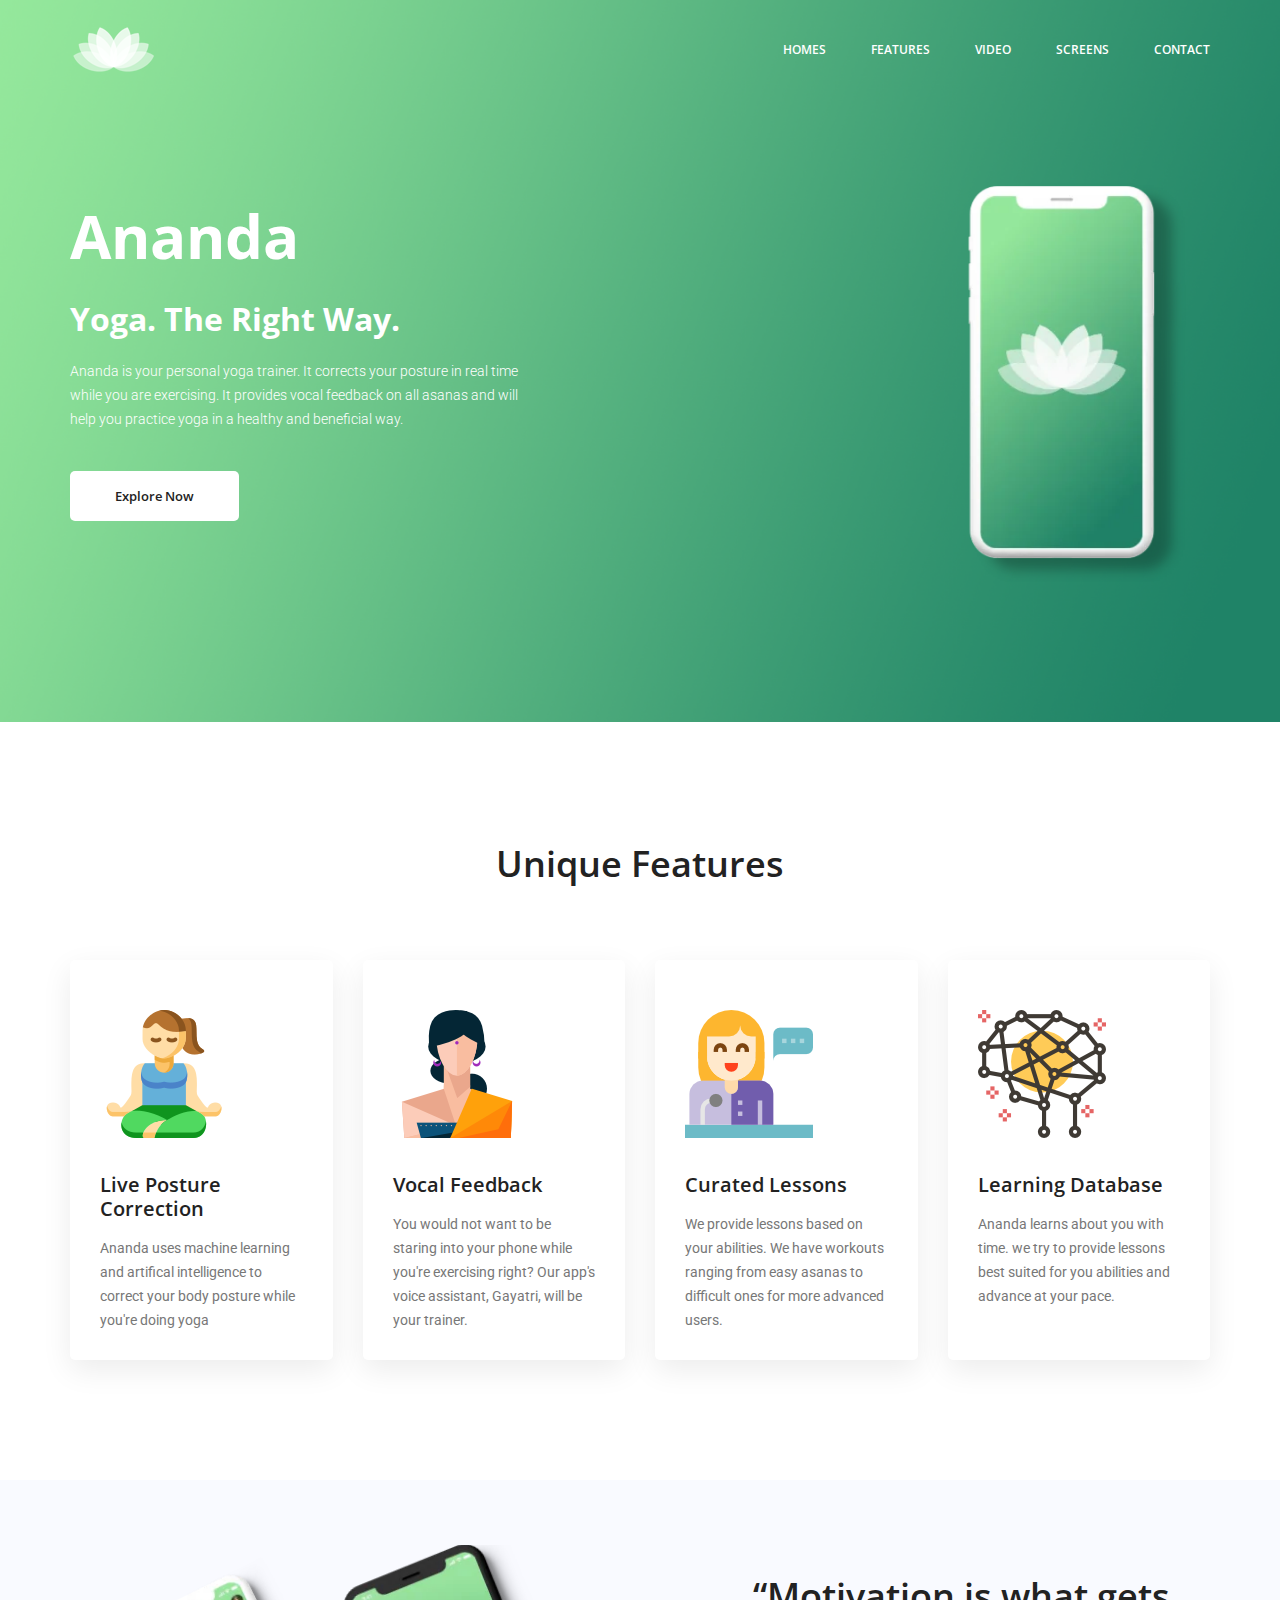
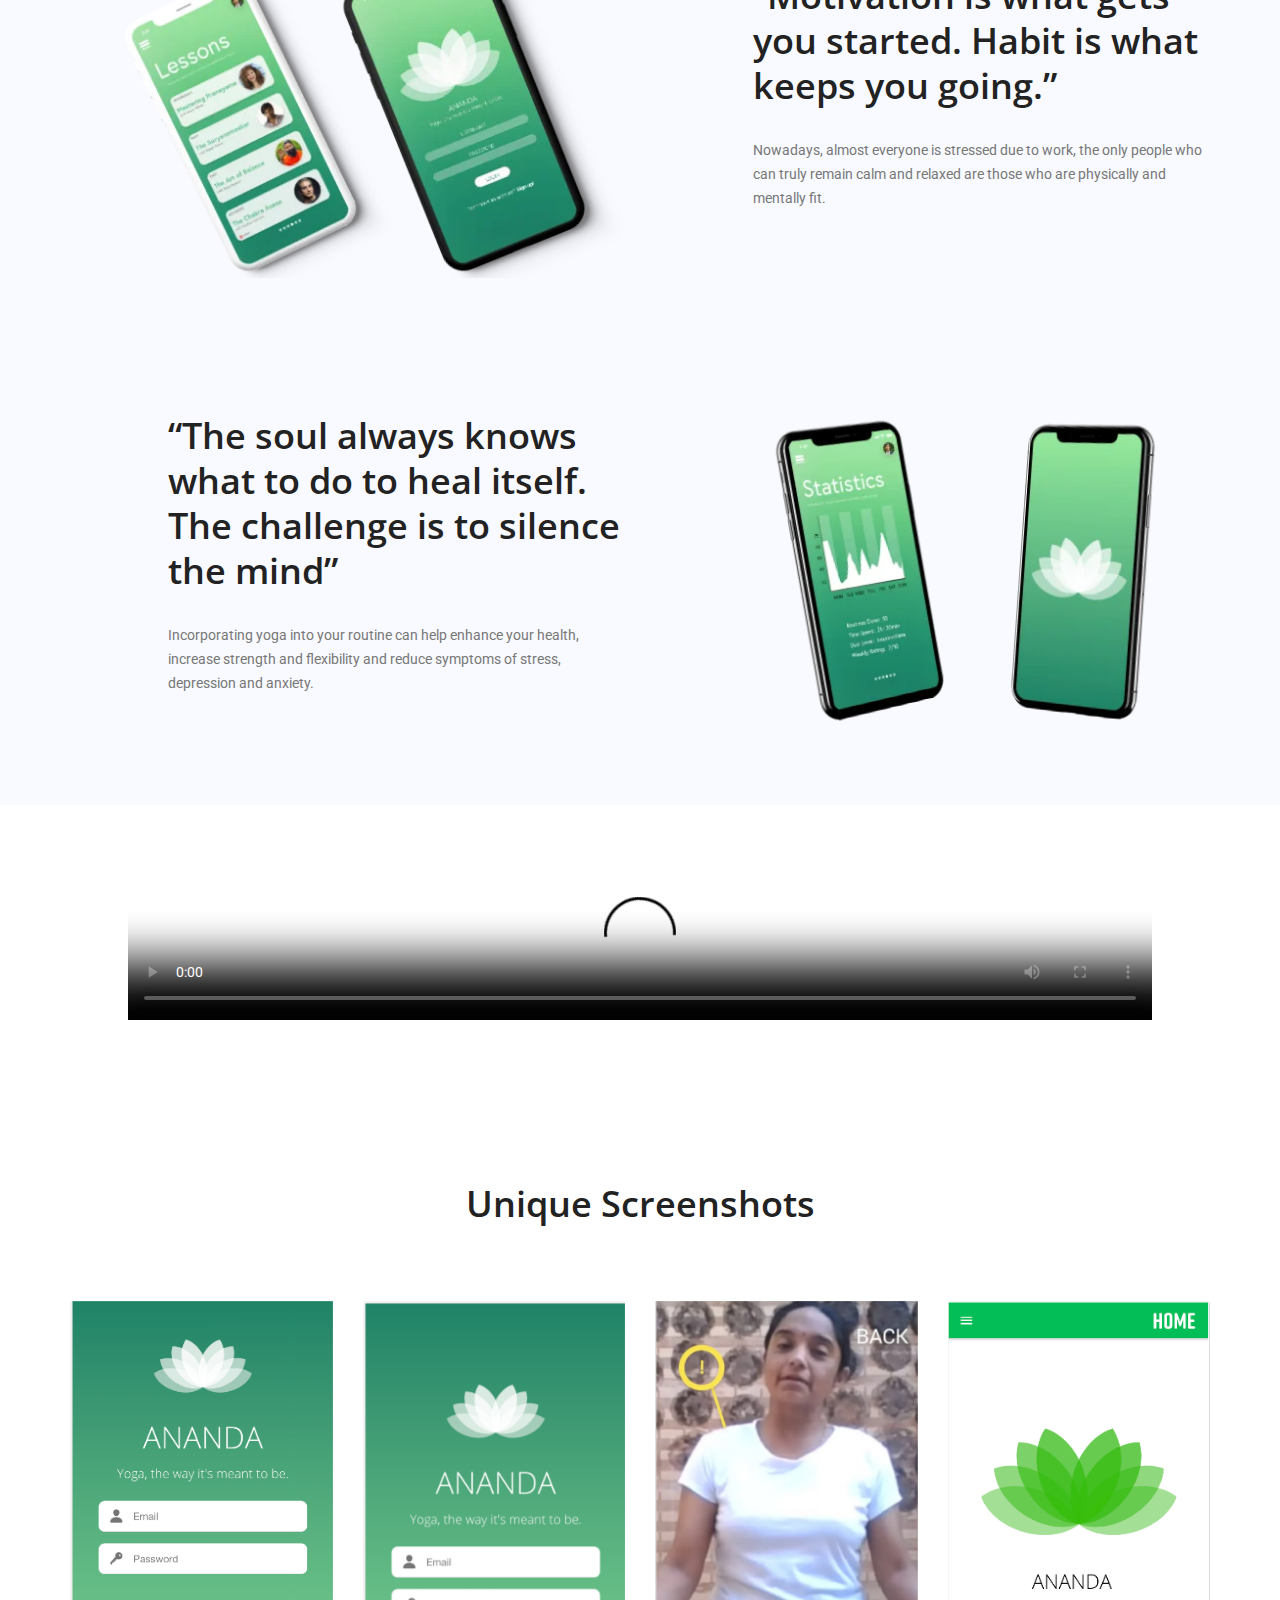
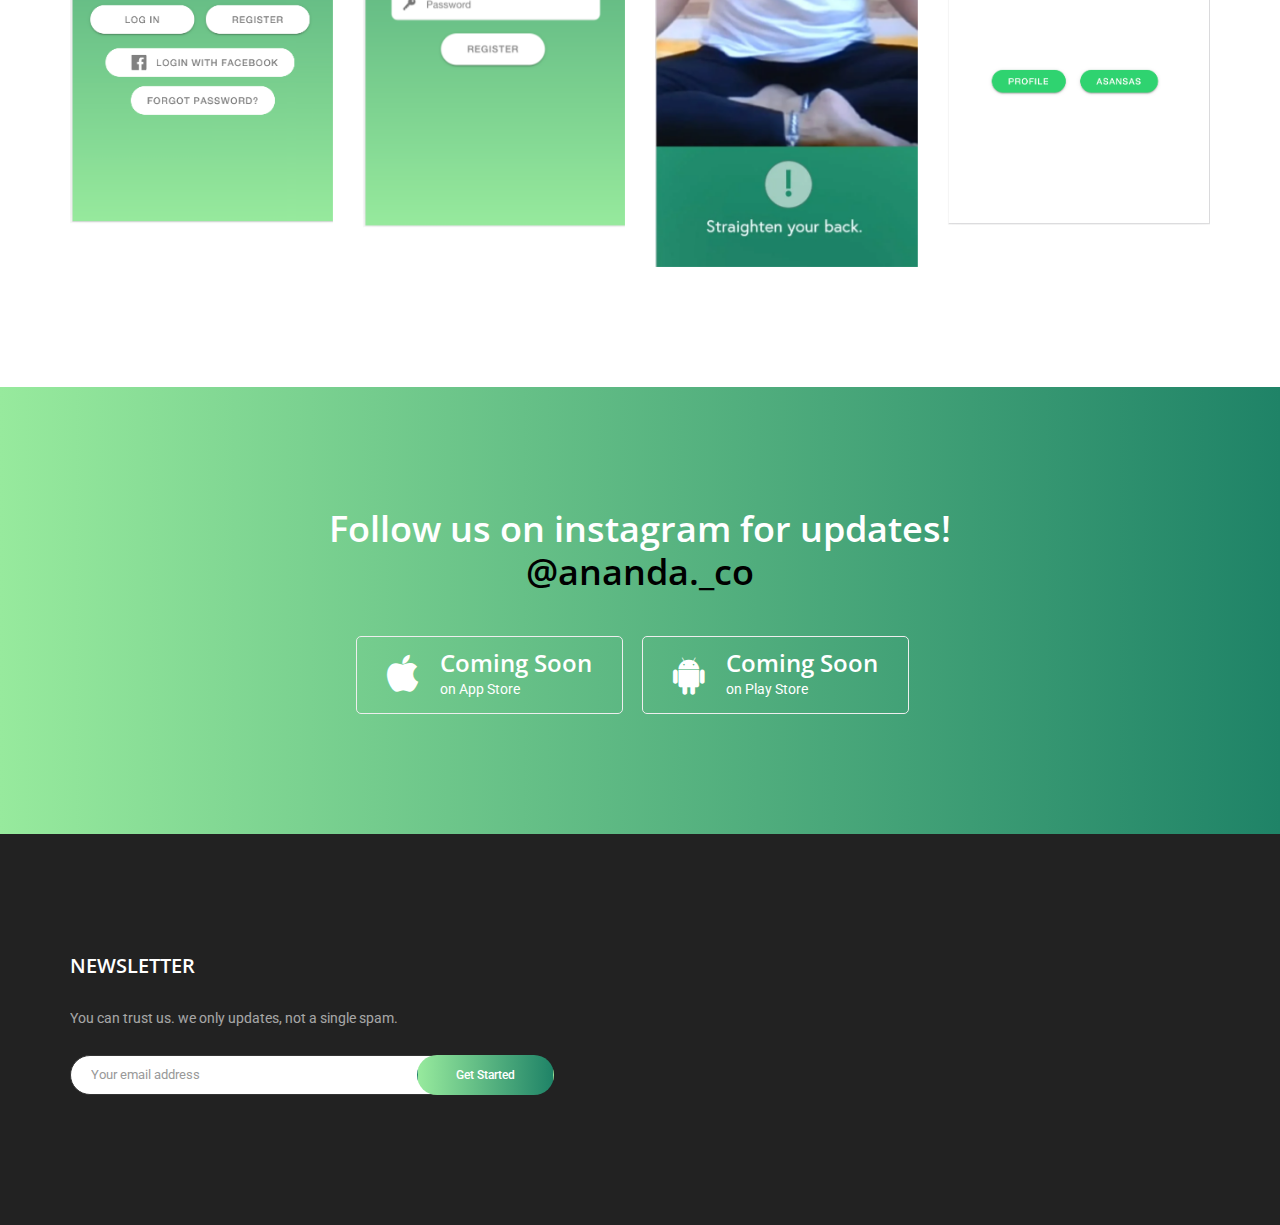
==== commit 000ad2a7: "analytics" ====
--- a/index.html
+++ b/index.html
@@ -1,13 +1,23 @@
 <!doctype html>
 <html lang="en">
-    <head>
-		<!-- for all the kids who are looking at source. yes this is a template, I really don't have time to make a complete website in 12th. goodbye. -->
-		<!-- Required meta tags -->
-		
-		<meta charset="utf-8">
-		<meta name="description" content="Yoga posture correction app">
-		<meta name="author" content="Dhruva goyal , Kathan desai">
-		<meta name="keywords" content="HTML,CSS,XML,JavaScript,Dhruva,
+
+<head>
+	<!-- for all the kids who are looking at source. yes this is a template, I really don't have time to make a complete website in 12th. goodbye. -->
+	<!-- Required meta tags -->
+	<!-- Global site tag (gtag.js) - Google Analytics -->
+	<script async src="https://www.googletagmanager.com/gtag/js?id=UA-167115566-1"></script>
+	<script>
+	  window.dataLayer = window.dataLayer || [];
+	  function gtag(){dataLayer.push(arguments);}
+	  gtag('js', new Date());
+	
+	  gtag('config', 'UA-167115566-1');
+	</script>
+	
+	<meta charset="utf-8">
+	<meta name="description" content="Yoga posture correction app">
+	<meta name="author" content="Dhruva goyal , Kathan desai">
+	<meta name="keywords" content="HTML,CSS,XML,JavaScript,Dhruva,
 		Kathan,
 		Minet,
 		Yoga,
@@ -28,222 +38,233 @@
 		Gayatri,
 		Meditation app
 		">
-        <meta name="viewport" content="width=device-width, initial-scale=1, shrink-to-fit=no">
-		<link rel="icon" href="img/Logo-color.png" type="image/png">
-		<title>Ananda</title>
-		<!-- Global site tag (gtag.js) - Google Analytics -->
-		<script async src="https://www.googletagmanager.com/gtag/js?id=UA-141604973-1"></script>
+	<meta name="viewport" content="width=device-width, initial-scale=1, shrink-to-fit=no">
+	<link rel="icon" href="img/Logo-color.png" type="image/png">
+	<title>Ananda</title>
+	<!-- Global site tag (gtag.js) - Google Analytics -->
+	<script async src="https://www.googletagmanager.com/gtag/js?id=UA-141604973-1"></script>
+	<script>
+		window.dataLayer = window.dataLayer || [];
+		function gtag() { dataLayer.push(arguments); }
+		gtag('js', new Date());
+
+		gtag('config', 'UA-141604973-1');
+	</script>
+	<!-- Bootstrap CSS -->
+	<link rel="stylesheet" href="css/bootstrap.css">
+	<link rel="stylesheet" href="vendors/linericon/style.css">
+	<link rel="stylesheet" href="css/font-awesome.min.css">
+	<link rel="stylesheet" href="vendors/owl-carousel/owl.carousel.min.css">
+	<link rel="stylesheet" href="vendors/lightbox/simpleLightbox.css">
+	<link rel="stylesheet" href="vendors/nice-select/css/nice-select.css">
+	<link rel="stylesheet" href="vendors/animate-css/animate.css">
+	<link rel="stylesheet" href="vendors/popup/magnific-popup.css">
+	<!-- main css -->
+	<link rel="stylesheet" href="css/style.css">
+	<link rel="stylesheet" href="css/responsive.css">
+</head>
+
+<body data-spy="scroll" data-target="#mainNav" data-offset="70">
+
+	<!--================Header Menu Area =================-->
+	<header class="header_area">
+
+		<div class="main_menu" id="mainNav">
+			<nav class="navbar navbar-expand-lg navbar-light">
+				<div class="container">
+					<!-- Brand and toggle get grouped for better mobile display -->
+					<a class="navbar-brand logo_h" href="index.html"><img src="img/logo.png" alt=""></a>
+					<button class="navbar-toggler" type="button" data-toggle="collapse"
+						data-target="#navbarSupportedContent" aria-controls="navbarSupportedContent"
+						aria-expanded="false" aria-label="Toggle navigation">
+						<span class="icon-bar"></span>
+						<span class="icon-bar"></span>
+						<span class="icon-bar"></span>
+					</button>
+					<!-- Collect the nav links, forms, and other content for toggling -->
+
+					<div class="collapse navbar-collapse offset" id="navbarSupportedContent">
+
+						<ul class="nav navbar-nav menu_nav ml-auto">
+
+							<li class="nav-item active"><a class="nav-link" href="#home">Homes</a></li>
+							<li class="nav-item"><a class="nav-link" href="#feature">FEATURES</a></li>
+
+							<li class="nav-item"><a class="nav-link" href="#video">VIDEO</a></li>
+							<li class="nav-item"><a class="nav-link" href="#screen">SCREENS</a></li>
+							<li class="nav-item"><a class="nav-link" href="contact.html">contact</a></li>
+
+						</ul>
+					</div>
+
+				</div>
+
+		</div>
+		</nav>
+		</div>
+	</header>
+	<!--================Header Menu Area =================-->
+
+	<!--================Home Banner Area =================-->
+	<section class="home_banner_area" id="home">
 		<script>
-		window.dataLayer = window.dataLayer || [];
-		function gtag(){dataLayer.push(arguments);}
-		gtag('js', new Date());
-
-		gtag('config', 'UA-141604973-1');
+			/*! modernizr 3.6.0 (Custom Build) | MIT *
+			 * https://modernizr.com/download/?-webp-setclasses !*/
+			!function (e, n, A) { function o(e, n) { return typeof e === n } function t() { var e, n, A, t, a, i, l; for (var f in r) if (r.hasOwnProperty(f)) { if (e = [], n = r[f], n.name && (e.push(n.name.toLowerCase()), n.options && n.options.aliases && n.options.aliases.length)) for (A = 0; A < n.options.aliases.length; A++)e.push(n.options.aliases[A].toLowerCase()); for (t = o(n.fn, "function") ? n.fn() : n.fn, a = 0; a < e.length; a++)i = e[a], l = i.split("."), 1 === l.length ? Modernizr[l[0]] = t : (!Modernizr[l[0]] || Modernizr[l[0]] instanceof Boolean || (Modernizr[l[0]] = new Boolean(Modernizr[l[0]])), Modernizr[l[0]][l[1]] = t), s.push((t ? "" : "no-") + l.join("-")) } } function a(e) { var n = u.className, A = Modernizr._config.classPrefix || ""; if (c && (n = n.baseVal), Modernizr._config.enableJSClass) { var o = new RegExp("(^|\\s)" + A + "no-js(\\s|$)"); n = n.replace(o, "$1" + A + "js$2") } Modernizr._config.enableClasses && (n += " " + A + e.join(" " + A), c ? u.className.baseVal = n : u.className = n) } function i(e, n) { if ("object" == typeof e) for (var A in e) f(e, A) && i(A, e[A]); else { e = e.toLowerCase(); var o = e.split("."), t = Modernizr[o[0]]; if (2 == o.length && (t = t[o[1]]), "undefined" != typeof t) return Modernizr; n = "function" == typeof n ? n() : n, 1 == o.length ? Modernizr[o[0]] = n : (!Modernizr[o[0]] || Modernizr[o[0]] instanceof Boolean || (Modernizr[o[0]] = new Boolean(Modernizr[o[0]])), Modernizr[o[0]][o[1]] = n), a([(n && 0 != n ? "" : "no-") + o.join("-")]), Modernizr._trigger(e, n) } return Modernizr } var s = [], r = [], l = { _version: "3.6.0", _config: { classPrefix: "", enableClasses: !0, enableJSClass: !0, usePrefixes: !0 }, _q: [], on: function (e, n) { var A = this; setTimeout(function () { n(A[e]) }, 0) }, addTest: function (e, n, A) { r.push({ name: e, fn: n, options: A }) }, addAsyncTest: function (e) { r.push({ name: null, fn: e }) } }, Modernizr = function () { }; Modernizr.prototype = l, Modernizr = new Modernizr; var f, u = n.documentElement, c = "svg" === u.nodeName.toLowerCase(); !function () { var e = {}.hasOwnProperty; f = o(e, "undefined") || o(e.call, "undefined") ? function (e, n) { return n in e && o(e.constructor.prototype[n], "undefined") } : function (n, A) { return e.call(n, A) } }(), l._l = {}, l.on = function (e, n) { this._l[e] || (this._l[e] = []), this._l[e].push(n), Modernizr.hasOwnProperty(e) && setTimeout(function () { Modernizr._trigger(e, Modernizr[e]) }, 0) }, l._trigger = function (e, n) { if (this._l[e]) { var A = this._l[e]; setTimeout(function () { var e, o; for (e = 0; e < A.length; e++)(o = A[e])(n) }, 0), delete this._l[e] } }, Modernizr._q.push(function () { l.addTest = i }), Modernizr.addAsyncTest(function () { function e(e, n, A) { function o(n) { var o = n && "load" === n.type ? 1 == t.width : !1, a = "webp" === e; i(e, a && o ? new Boolean(o) : o), A && A(n) } var t = new Image; t.onerror = o, t.onload = o, t.src = n } var n = [{ uri: "[data-uri]", name: "webp" }, { uri: "[data-uri]", name: "webp.alpha" }, { uri: "[data-uri]", name: "webp.animation" }, { uri: "[data-uri]", name: "webp.lossless" }], A = n.shift(); e(A.name, A.uri, function (A) { if (A && "load" === A.type) for (var o = 0; o < n.length; o++)e(n[o].name, n[o].uri) }) }), t(), a(s), delete l.addTest, delete l.addAsyncTest; for (var p = 0; p < Modernizr._q.length; p++)Modernizr._q[p](); e.Modernizr = Modernizr }(window, document);
 		</script>
-        <!-- Bootstrap CSS -->
-        <link rel="stylesheet" href="css/bootstrap.css">
-        <link rel="stylesheet" href="vendors/linericon/style.css">
-        <link rel="stylesheet" href="css/font-awesome.min.css">
-        <link rel="stylesheet" href="vendors/owl-carousel/owl.carousel.min.css">
-        <link rel="stylesheet" href="vendors/lightbox/simpleLightbox.css">
-        <link rel="stylesheet" href="vendors/nice-select/css/nice-select.css">
-        <link rel="stylesheet" href="vendors/animate-css/animate.css">
-        <link rel="stylesheet" href="vendors/popup/magnific-popup.css">
-        <!-- main css -->
-        <link rel="stylesheet" href="css/style.css">
-        <link rel="stylesheet" href="css/responsive.css">
-    </head>
-    <body data-spy="scroll" data-target="#mainNav" data-offset="70">
-        
-        <!--================Header Menu Area =================-->
-        <header class="header_area">
-			
-            <div class="main_menu" id="mainNav">
-            	<nav class="navbar navbar-expand-lg navbar-light">
-					<div class="container">
-						<!-- Brand and toggle get grouped for better mobile display -->
-						<a class="navbar-brand logo_h" href="index.html"><img src="img/logo.png" alt=""></a>
-						<button class="navbar-toggler" type="button" data-toggle="collapse" data-target="#navbarSupportedContent" aria-controls="navbarSupportedContent" aria-expanded="false" aria-label="Toggle navigation">
-							<span class="icon-bar"></span>
-							<span class="icon-bar"></span>
-							<span class="icon-bar"></span>
-						</button>
-						<!-- Collect the nav links, forms, and other content for toggling -->
-						
-						<div class="collapse navbar-collapse offset" id="navbarSupportedContent" >
-								
-							<ul class="nav navbar-nav menu_nav ml-auto"  >
-											
-								<li class="nav-item active"><a class="nav-link" href="#home">Homes</a></li> 
-								<li class="nav-item"><a class="nav-link" href="#feature">FEATURES</a></li> 
-							
-								<li class="nav-item"><a class="nav-link" href="#video">VIDEO</a></li>
-								<li class="nav-item"><a class="nav-link" href="#screen">SCREENS</a></li>
-									<li class="nav-item"><a class="nav-link" href="contact.html">contact</a></li>
-								
-							</ul>
-							</div>
-						
-						</div> 
-					
-				</div>
-            	</nav>
-            </div>
-        </header>
-        <!--================Header Menu Area =================-->
-        
-        <!--================Home Banner Area =================-->
-        <section class="home_banner_area" id="home">
-				<script>
-						/*! modernizr 3.6.0 (Custom Build) | MIT *
-						 * https://modernizr.com/download/?-webp-setclasses !*/
-						!function(e,n,A){function o(e,n){return typeof e===n}function t(){var e,n,A,t,a,i,l;for(var f in r)if(r.hasOwnProperty(f)){if(e=[],n=r[f],n.name&&(e.push(n.name.toLowerCase()),n.options&&n.options.aliases&&n.options.aliases.length))for(A=0;A<n.options.aliases.length;A++)e.push(n.options.aliases[A].toLowerCase());for(t=o(n.fn,"function")?n.fn():n.fn,a=0;a<e.length;a++)i=e[a],l=i.split("."),1===l.length?Modernizr[l[0]]=t:(!Modernizr[l[0]]||Modernizr[l[0]]instanceof Boolean||(Modernizr[l[0]]=new Boolean(Modernizr[l[0]])),Modernizr[l[0]][l[1]]=t),s.push((t?"":"no-")+l.join("-"))}}function a(e){var n=u.className,A=Modernizr._config.classPrefix||"";if(c&&(n=n.baseVal),Modernizr._config.enableJSClass){var o=new RegExp("(^|\\s)"+A+"no-js(\\s|$)");n=n.replace(o,"$1"+A+"js$2")}Modernizr._config.enableClasses&&(n+=" "+A+e.join(" "+A),c?u.className.baseVal=n:u.className=n)}function i(e,n){if("object"==typeof e)for(var A in e)f(e,A)&&i(A,e[A]);else{e=e.toLowerCase();var o=e.split("."),t=Modernizr[o[0]];if(2==o.length&&(t=t[o[1]]),"undefined"!=typeof t)return Modernizr;n="function"==typeof n?n():n,1==o.length?Modernizr[o[0]]=n:(!Modernizr[o[0]]||Modernizr[o[0]]instanceof Boolean||(Modernizr[o[0]]=new Boolean(Modernizr[o[0]])),Modernizr[o[0]][o[1]]=n),a([(n&&0!=n?"":"no-")+o.join("-")]),Modernizr._trigger(e,n)}return Modernizr}var s=[],r=[],l={_version:"3.6.0",_config:{classPrefix:"",enableClasses:!0,enableJSClass:!0,usePrefixes:!0},_q:[],on:function(e,n){var A=this;setTimeout(function(){n(A[e])},0)},addTest:function(e,n,A){r.push({name:e,fn:n,options:A})},addAsyncTest:function(e){r.push({name:null,fn:e})}},Modernizr=function(){};Modernizr.prototype=l,Modernizr=new Modernizr;var f,u=n.documentElement,c="svg"===u.nodeName.toLowerCase();!function(){var e={}.hasOwnProperty;f=o(e,"undefined")||o(e.call,"undefined")?function(e,n){return n in e&&o(e.constructor.prototype[n],"undefined")}:function(n,A){return e.call(n,A)}}(),l._l={},l.on=function(e,n){this._l[e]||(this._l[e]=[]),this._l[e].push(n),Modernizr.hasOwnProperty(e)&&setTimeout(function(){Modernizr._trigger(e,Modernizr[e])},0)},l._trigger=function(e,n){if(this._l[e]){var A=this._l[e];setTimeout(function(){var e,o;for(e=0;e<A.length;e++)(o=A[e])(n)},0),delete this._l[e]}},Modernizr._q.push(function(){l.addTest=i}),Modernizr.addAsyncTest(function(){function e(e,n,A){function o(n){var o=n&&"load"===n.type?1==t.width:!1,a="webp"===e;i(e,a&&o?new Boolean(o):o),A&&A(n)}var t=new Image;t.onerror=o,t.onload=o,t.src=n}var n=[{uri:"[data-uri]",name:"webp"},{uri:"[data-uri]",name:"webp.alpha"},{uri:"[data-uri]",name:"webp.animation"},{uri:"[data-uri]",name:"webp.lossless"}],A=n.shift();e(A.name,A.uri,function(A){if(A&&"load"===A.type)for(var o=0;o<n.length;o++)e(n[o].name,n[o].uri)})}),t(),a(s),delete l.addTest,delete l.addAsyncTest;for(var p=0;p<Modernizr._q.length;p++)Modernizr._q[p]();e.Modernizr=Modernizr}(window,document);
-				</script>
-            <div class="banner_inner">
-				<div class="container">
-					<div class="row banner_content">
-						<div class="col-lg-9">
-							<h2>Ananda <br /><span class="mobileHide">Yoga. The Right Way.</span></h2>
-							<p>Ananda is your personal yoga trainer. It corrects your posture in real time while you are exercising. It provides vocal feedback on all asanas and will help you practice yoga in a healthy and beneficial way.  </p>
-							<a class="banner_btn nav-link"  href="#toto">Explore Now</a>
+		<div class="banner_inner">
+			<div class="container">
+				<div class="row banner_content">
+					<div class="col-lg-9">
+						<h2>Ananda <br /><span class="mobileHide">Yoga. The Right Way.</span></h2>
+						<p>Ananda is your personal yoga trainer. It corrects your posture in real time while you are
+							exercising. It provides vocal feedback on all asanas and will help you practice yoga in a
+							healthy and beneficial way. </p>
+						<a class="banner_btn nav-link" href="#toto">Explore Now</a>
+					</div>
+					<style type="text/css">
+						.mobileHide {
+							display: inline;
+							font-size: 32px;
+
+						}
+
+						@media only screen and (min-device-width : 0px) and (max-device-width : 480px) {
+
+							.mobileHide {
+								display: none;
+							}
+
+						}
+					</style>
+
+					<div class="col-lg-3">
+						<div class="banner_map_img">
+							<picture>
+								<source srcset="img/banner/right-mobile.webp" type="image/webp">
+								<source srcset="img/banner/right-mobile.png" type="image/png">
+								<img class="img-fluid" src="img/banner/right-mobile.png" alt="Mockup 1">
+							</picture>
 						</div>
-						<style type="text/css">
-							.mobileHide { display: inline; 
-							              font-size: 32px;
-							
-							  } 
-						
-							@media only screen 
-							  and (min-device-width : 0px) 
-							  and (max-device-width : 480px){ 
-								
-							   .mobileHide { display: none;}
-							 
-							}
-
-						  </style>
-						
-						<div class="col-lg-3">
-							<div class="banner_map_img">
-									<picture>
-										<source srcset="img/banner/right-mobile.webp" type="image/webp">
-										<source srcset="img/banner/right-mobile.png" type="image/png"> 
-										<img class="img-fluid" src="img/banner/right-mobile.png" alt="Mockup 1">
-									</picture>
-							</div>
-						</div>
-					</div>
-				</div>
-            </div>
-        </section>
-        <!--================End Home Banner Area =================-->
-        
-        <!--================Feature Area =================-->
-        <section class="feature_area p_120" id="feature">
-        	<div class="container" id ="toto">
-        		<div class="main_title">
-        			<h2>Unique Features</h2>
-        			<p></p>
-        		</div>
-        		<div class="feature_inner row">
-        			<div class="col-lg-3 col-md-6">
-        				<div class="feature_item " style="height:400px" >
-        					<img src="img/icon/f-icon-1.png" alt="">
-        					<h4>Live Posture Correction</h4>
-        					<p>Ananda uses machine learning and artifical intelligence to correct your body posture while you're doing yoga</p>
-        				</div>
-        			</div>
-        			<div class="col-lg-3 col-md-6" >
-        				<div class="feature_item" style="height:400px">
-        					<img src="img/icon/f-icon-2.png" alt="">
-        					<h4>Vocal Feedback</h4>
-        					<p>You would not want to be staring into your phone while you're exercising right? Our app's voice assistant, Gayatri, will be your trainer.</p>
-        				</div>
-        			</div>
-        			<div class="col-lg-3 col-md-6" >
-        				<div class="feature_item " style="height:400px">
-        					<img src="img/icon/f-icon-3.png" alt="">
-        					<h4>Curated Lessons</h4>
-        					<p>We provide lessons based on your abilities. We have workouts ranging from easy asanas to difficult ones for more advanced users.</p>
-        				</div>
-        			</div>
-        			<div class="col-lg-3 col-md-6" >
-        				<div class="feature_item" style="height:400px">
-        					<img src="img/icon/f-icon-4.png" alt="">
-        					<h4>Learning Database</h4>
-        					<p>Ananda learns about you with time. we try to provide lessons best suited for you abilities and advance at your pace.</p>
-						</div>
-					
-					</div>
-					
-				
-				</div>
-        	</div>
-        </section>
-        <!--================End Feature Area =================-->
-        
-        <!--================Interior Area =================-->
-        <section class="interior_area">
-        	<div class="container">
-        		<div class="interior_inner row">
-        			<div class="col-lg-6">
-						<picture>
-							<source srcset="img/interior-1.webp" type="image/webp">
-							<source srcset="img/interior-1.png" type="image/png"> 
-							<img class="img-fluid" src="img/interior-1.png" alt="Mockup 1">
-						</picture>
-        			</div>
-        			<div class="col-lg-5 offset-lg-1">
-        				<div class="interior_text">
-        					<h4>“Motivation is what gets you started. Habit is what keeps you going.”</h4>
-        					<p>Nowadays, almost everyone is stressed due to work, the only people who can truly remain calm and relaxed are those who are physically and mentally fit.</p>
-        				<!--	<a class="main_btn" href="#yolo">See Details</a>  -->
-        				</div>
-        			</div>
-        		</div>
-        	</div>
-        </section>
-        <!--================End Interior Area =================-->
-        
-        <!--================Interior Area =================-->
-        <section class="interior_area interior_two" id="yolo">
-			<style>
+					</div>
+				</div>
+			</div>
+		</div>
+	</section>
+	<!--================End Home Banner Area =================-->
+
+	<!--================Feature Area =================-->
+	<section class="feature_area p_120" id="feature">
+		<div class="container" id="toto">
+			<div class="main_title">
+				<h2>Unique Features</h2>
+				<p></p>
+			</div>
+			<div class="feature_inner row">
+				<div class="col-lg-3 col-md-6">
+					<div class="feature_item " style="height:400px">
+						<img src="img/icon/f-icon-1.png" alt="">
+						<h4>Live Posture Correction</h4>
+						<p>Ananda uses machine learning and artifical intelligence to correct your body posture while
+							you're doing yoga</p>
+					</div>
+				</div>
+				<div class="col-lg-3 col-md-6">
+					<div class="feature_item" style="height:400px">
+						<img src="img/icon/f-icon-2.png" alt="">
+						<h4>Vocal Feedback</h4>
+						<p>You would not want to be staring into your phone while you're exercising right? Our app's
+							voice assistant, Gayatri, will be your trainer.</p>
+					</div>
+				</div>
+				<div class="col-lg-3 col-md-6">
+					<div class="feature_item " style="height:400px; overflow: hidden;">
+						<img src="img/icon/f-icon-3.png" alt="">
+						<h4>Curated Lessons</h4>
+						<p>We provide lessons based on your abilities. We have workouts ranging from easy asanas to
+							difficult ones for more advanced users.</p>
+					</div>
+				</div>
+				<div class="col-lg-3 col-md-6">
+					<div class="feature_item" style="height:400px">
+						<img src="img/icon/f-icon-4.png" alt="">
+						<h4>Learning Database</h4>
+						<p>Ananda learns about you with time. we try to provide lessons best suited for you abilities
+							and advance at your pace.</p>
+					</div>
+
+				</div>
+
+
+			</div>
+		</div>
+	</section>
+	<!--================End Feature Area =================-->
+
+	<!--================Interior Area =================-->
+	<section class="interior_area">
+		<div class="container">
+			<div class="interior_inner row">
+				<div class="col-lg-6">
+					<picture>
+						<source srcset="img/interior-1.webp" type="image/webp">
+						<source srcset="img/interior-1.png" type="image/png">
+						<img class="img-fluid" src="img/interior-1.png" alt="Mockup 1">
+					</picture>
+				</div>
+				<div class="col-lg-5 offset-lg-1">
+					<div class="interior_text">
+						<h4>“Motivation is what gets you started. Habit is what keeps you going.”</h4>
+						<p>Nowadays, almost everyone is stressed due to work, the only people who can truly remain calm
+							and relaxed are those who are physically and mentally fit.</p>
+						<!--	<a class="main_btn" href="#yolo">See Details</a>  -->
+					</div>
+				</div>
+			</div>
+		</div>
+	</section>
+	<!--================End Interior Area =================-->
+
+	<!--================Interior Area =================-->
+	<section class="interior_area interior_two" id="yolo">
+		<style>
 			#yolo.interior_area {
 				background-color: #f9faff;
 			}
-			</style>
-        	<div class="container">
-        		<div class="interior_inner row">
-        			<div class="col-lg-5 offset-lg-1">
-        				<div class="interior_text">
-        					<h4>“The soul always knows what to do to heal itself. The challenge is to silence the mind”</h4>
-        					<p>Incorporating yoga into your routine can help enhance your health, increase strength and flexibility and reduce symptoms of stress, depression and anxiety.</p>
-        					<!-- <a class="main_btn" href="#">See Details</a>  -->
-        				</div>
-        			</div>
-        			<div class="col-lg-6">
-							<picture>
-									<source srcset="img/interior-2.webp" type="image/webp">
-									<source srcset="img/interior-2.png" type="image/png"> 
-									<img class="img-fluid" src="img/interior-2.png" alt="Mockup 2">
-							</picture>
-        			</div>
-        		</div>
-		</section>
-		<section>
-
-			<div class="video_area" id="video" >
-				<video width="80%" height="auto" poster= "img/Untitled design (3).png"    controls  controlsList="nodownload">
-					
-				 <source src="img/finalyoga.mp4" type="video/mp4">
-				
-				</video>
-	</div>   
-		</section>
-        <!--================End Interior Area =================-->
-        
-        <!--================Price Area =================-->
-        <!-- <section class="price_area p_120" id="price">
+		</style>
+		<div class="container">
+			<div class="interior_inner row">
+				<div class="col-lg-5 offset-lg-1">
+					<div class="interior_text">
+						<h4>“The soul always knows what to do to heal itself. The challenge is to silence the mind”</h4>
+						<p>Incorporating yoga into your routine can help enhance your health, increase strength and
+							flexibility and reduce symptoms of stress, depression and anxiety.</p>
+						<!-- <a class="main_btn" href="#">See Details</a>  -->
+					</div>
+				</div>
+				<div class="col-lg-6">
+					<picture>
+						<source srcset="img/interior-2.webp" type="image/webp">
+						<source srcset="img/interior-2.png" type="image/png">
+						<img class="img-fluid" src="img/interior-2.png" alt="Mockup 2">
+					</picture>
+				</div>
+			</div>
+	</section>
+	<section>
+
+		<div class="video_area" id="video">
+			<video width="80%" height="auto" poster="img/Untitled design (3).png" controls controlsList="nodownload">
+
+				<source src="img/finalyoga.mp4" type="video/mp4">
+
+			</video>
+		</div>
+	</section>
+	<!--================End Interior Area =================-->
+
+	<!--================Price Area =================-->
+	<!-- <section class="price_area p_120" id="price">
         	<div class="container">
         		<div class="main_title">
         			<h2>Pricing Table</h2>
@@ -328,73 +349,73 @@
         		</div>
         	</div>
         </section> -->
-        <!--================End Price Area =================-->
-        
-        <!--================Feature Area =================-->
-        <section class="screenshot_area p_120" id="screen">
-        	<div class="container">
-        		<div class="main_title">
-        			<h2>Unique Screenshots</h2>
-        			<p></p>
-        		</div>
-        		<div class="screenshot_inner owl-carousel">
-					<div class="item">
-							<picture>
-							
-								<source srcset="img/feature/feature-1.png" type="image/png"> 
-								<img src="img/feature/feature-1" alt="F1">
-							</picture>
-        			</div>
-        			<div class="item">
-							<picture>
-								
-									<source srcset="img/feature/feature-2.png" type="image/png"> 
-									<img src="img/feature/feature-2" alt="F2">
-								</picture>
-        			</div>
-        			<div class="item">
-							<picture>
-									<source srcset="img/feature/feature-3.webp" type="image/webp">
-									<source srcset="img/feature/feature-3.jpg" type="image/jpg"> 
-									<img src="img/feature/feature-3.jpg" alt="F3">
-							</picture>
-        			</div>
-        			<div class="item">
-							<picture>
-									
-									<source srcset="img/feature/feature-4.png" type="image/png"> 
-									<img src="img/feature/feature-4" alt="F4">
-								</picture>
-					</div>
-					<div class="item">
-						<picture>
-								
-								<source srcset="img/feature/feature-5.png" type="image/png"> 
-								<img src="img/feature/feature-5" alt="F5">
-							</picture>
-				   </div>
-				   <div class="item">
-					<picture>
-							
-							<source srcset="img/feature/feature-6.png" type="image/png"> 
-							<img src="img/feature/feature-6" alt="F6">
-						</picture>
-			   </div>
-			   <div class="item">
-				<picture>
-						
-						<source srcset="img/feature/feature-7.png" type="image/png"> 
+	<!--================End Price Area =================-->
+
+	<!--================Feature Area =================-->
+	<section class="screenshot_area p_120" id="screen">
+		<div class="container">
+			<div class="main_title">
+				<h2>Unique Screenshots</h2>
+				<p></p>
+			</div>
+			<div class="screenshot_inner owl-carousel">
+				<div class="item">
+					<picture>
+
+						<source srcset="img/feature/feature-1.png" type="image/png">
+						<img src="img/feature/feature-1" alt="F1">
+					</picture>
+				</div>
+				<div class="item">
+					<picture>
+
+						<source srcset="img/feature/feature-2.png" type="image/png">
+						<img src="img/feature/feature-2" alt="F2">
+					</picture>
+				</div>
+				<div class="item">
+					<picture>
+						<source srcset="img/feature/feature-3.webp" type="image/webp">
+						<source srcset="img/feature/feature-3.jpg" type="image/jpg">
+						<img src="img/feature/feature-3.jpg" alt="F3">
+					</picture>
+				</div>
+				<div class="item">
+					<picture>
+
+						<source srcset="img/feature/feature-4.png" type="image/png">
+						<img src="img/feature/feature-4" alt="F4">
+					</picture>
+				</div>
+				<div class="item">
+					<picture>
+
+						<source srcset="img/feature/feature-5.png" type="image/png">
+						<img src="img/feature/feature-5" alt="F5">
+					</picture>
+				</div>
+				<div class="item">
+					<picture>
+
+						<source srcset="img/feature/feature-6.png" type="image/png">
+						<img src="img/feature/feature-6" alt="F6">
+					</picture>
+				</div>
+				<div class="item">
+					<picture>
+
+						<source srcset="img/feature/feature-7.png" type="image/png">
 						<img src="img/feature/feature-7" alt="F7">
 					</picture>
-		   </div>
-			
-        		</div>
-        	</div>
-        </section>
-        <!--================End Feature Area =================-->
-        
-        <!-- ================Testimonials Area =================-->
-        <!-- <section class="testimonials_area p_120">
+				</div>
+
+			</div>
+		</div>
+	</section>
+	<!--================End Feature Area =================-->
+
+	<!-- ================Testimonials Area =================-->
+	<!-- <section class="testimonials_area p_120">
         	<div class="container">
         		<div class="main_title">
         			<h2>Testimonials</h2>
@@ -432,45 +453,51 @@
         		</div>
         	</div>
         </section> -->
-        <!--================End Testimonials Area ================= -->
-        
-        <!--================Download App Area =================-->
-        <section class="download_app_area p_120">
-        	<div class="container">
-        		<div class="app_inner">
-        			<h2>Follow us on instagram for updates!<br><a style="color: #000 !important" href="https://www.instagram.com/ananda._co/?hl=en">@ananda._co</a></h2>
-        			<br><!-- <p>It won’t be a bigger problem to find one video game lover in your neighbor. Since the introduction of Virtual Game, it has been achieving great heights so far as its popularity and technological advancement are concerned.</p> -->
-        			<div class="app_btn_area">
-        				<div class="app_btn">
-        					<div class="media">
-								<div class="d-flex">
-									<i class="fa fa-apple" aria-hidden="true"></i>
-								</div>
-								<div class="media-body">
-									<a href="#"><h4>Coming Soon</h4></a>
-									<p>on App Store</p>
-								</div>
+	<!--================End Testimonials Area ================= -->
+
+	<!--================Download App Area =================-->
+	<section class="download_app_area p_120">
+		<div class="container">
+			<div class="app_inner">
+				<h2>Follow us on instagram for updates!<br><a style="color: #000 !important"
+						href="https://www.instagram.com/ananda._co/?hl=en">@ananda._co</a></h2>
+				<br>
+				<!-- <p>It won’t be a bigger problem to find one video game lover in your neighbor. Since the introduction of Virtual Game, it has been achieving great heights so far as its popularity and technological advancement are concerned.</p> -->
+				<div class="app_btn_area">
+					<div class="app_btn">
+						<div class="media">
+							<div class="d-flex">
+								<i class="fa fa-apple" aria-hidden="true"></i>
 							</div>
-        				</div>
-        				<div class="app_btn">
-        					<div class="media">
-								<div class="d-flex">
-									<i class="fa fa-android" aria-hidden="true"></i>
-								</div>
-								<div class="media-body">
-									<a href="#"><h4>Coming Soon</h4></a>
-									<p>on Play Store</p>
-								</div>
+							<div class="media-body">
+								<a href="#">
+									<h4>Coming Soon</h4>
+								</a>
+								<p>on App Store</p>
 							</div>
-        				</div>
-        			</div>
-        		</div>
-        	</div>
-        </section>
-        <!--================End Download App Area =================-->
-        
-        <!--================Latest News Area =================-->
-        <!-- <section class="latest_news_area p_120">
+						</div>
+					</div>
+					<div class="app_btn">
+						<div class="media">
+							<div class="d-flex">
+								<i class="fa fa-android" aria-hidden="true"></i>
+							</div>
+							<div class="media-body">
+								<a href="#">
+									<h4>Coming Soon</h4>
+								</a>
+								<p>on Play Store</p>
+							</div>
+						</div>
+					</div>
+				</div>
+			</div>
+		</div>
+	</section>
+	<!--================End Download App Area =================-->
+
+	<!--================Latest News Area =================-->
+	<!-- <section class="latest_news_area p_120">
         	<div class="container">
         		<div class="main_title">
         			<h2>Latest News</h2>
@@ -516,29 +543,31 @@
         		</div>
         	</div>
         </section> -->
-        <!--================End Latest News Area =================-->
-        
-        <!--================ start footer Area  =================-->	
-        <footer class="footer-area p_120">
-            <div class="container">
-                <div class="row">
-                   
-                    <div class="col-lg-5 col-md-6 col-sm-6">
-                        <div class="single-footer-widget news_widgets">
-                            <h6 class="footer_title">Newsletter</h6>
-                            <p>You can trust us. we only updates, not a single spam.</p>		
-                            <div id="mc_embed_signup">
-                                <form method="POST" action="https://formspree.io/goyal.dhruva@gmail.com" class="subscribe_form relative">
-                                    <div class="input-group d-flex flex-row">
-                                        <input name="email" placeholder="Your email address" onfocus="this.placeholder = ''" onblur="this.placeholder = 'Email Address '" required="" type="email">
-                                        <button type="submit" class="btn sub-btn" >Get Started</button>		
-                                    </div>									
-                                    <div class="mt-10 info"></div>
-                                </form>
-                            </div>
-                        </div>
-					</div>
-					<!-- <div class="col-lg-3  col-md-6 col-sm-6">
+	<!--================End Latest News Area =================-->
+
+	<!--================ start footer Area  =================-->
+	<footer class="footer-area p_120">
+		<div class="container">
+			<div class="row">
+
+				<div class="col-lg-5 col-md-6 col-sm-6">
+					<div class="single-footer-widget news_widgets">
+						<h6 class="footer_title">Newsletter</h6>
+						<p>You can trust us. we only updates, not a single spam.</p>
+						<div id="mc_embed_signup">
+							<form method="POST" action="https://formspree.io/goyal.dhruva@gmail.com"
+								class="subscribe_form relative">
+								<div class="input-group d-flex flex-row">
+									<input name="email" placeholder="Your email address" onfocus="this.placeholder = ''"
+										onblur="this.placeholder = 'Email Address '" required="" type="email">
+									<button type="submit" class="btn sub-btn">Get Started</button>
+								</div>
+								<div class="mt-10 info"></div>
+							</form>
+						</div>
+					</div>
+				</div>
+				<!-- <div class="col-lg-3  col-md-6 col-sm-6">
                         <div class="single-footer-widget tp_widgets">
                            <h6 class="footer_title"></h6>
                             <ul class="list">
@@ -550,7 +579,7 @@
                             </ul>
                         </div>
                     </div> -->
-                       <!-- <div class="col-lg-3 col-md-6 col-sm-6 offset-lg-1">
+				<!-- <div class="col-lg-3 col-md-6 col-sm-6 offset-lg-1">
                      <div class="single-footer-widget instafeed">
                             <h6 class="footer_title">Instagram Feed</h6>
                             <ul class="list instafeed d-flex flex-wrap">
@@ -565,31 +594,31 @@
                             </ul>
                         </div>
                     </div>	 -->
-              
-        </footer>
-		<!--================ End footer Area  =================-->
-        
-        
-        
-        
-        
-        <!-- Optional JavaScript -->
-        <!-- jQuery first, then Popper.js, then Bootstrap JS -->
-        <script src="js/jquery-3.2.1.min.js"></script>
-        <script src="js/popper.js"></script>
-        <script src="js/bootstrap.min.js"></script>
-        <script src="js/stellar.js"></script>
-        <script src="vendors/lightbox/simpleLightbox.min.js"></script>
-        <script src="vendors/nice-select/js/jquery.nice-select.min.js"></script>
-        <script src="vendors/isotope/imagesloaded.pkgd.min.js"></script>
-        <script src="vendors/isotope/isotope-min.js"></script>
-        <script src="vendors/owl-carousel/owl.carousel.min.js"></script>
-        <script src="js/jquery.ajaxchimp.min.js"></script>
-        <script src="vendors/counter-up/jquery.waypoints.min.js"></script>
-        <script src="vendors/counter-up/jquery.counterup.js"></script>
-        <script src="js/mail-script.js"></script>
-        <script src="vendors/popup/jquery.magnific-popup.min.js"></script>
-        <script src="js/theme.js"></script>
-	</body>
-	
+
+	</footer>
+	<!--================ End footer Area  =================-->
+
+
+
+
+
+	<!-- Optional JavaScript -->
+	<!-- jQuery first, then Popper.js, then Bootstrap JS -->
+	<script src="js/jquery-3.2.1.min.js"></script>
+	<script src="js/popper.js"></script>
+	<script src="js/bootstrap.min.js"></script>
+	<script src="js/stellar.js"></script>
+	<script src="vendors/lightbox/simpleLightbox.min.js"></script>
+	<script src="vendors/nice-select/js/jquery.nice-select.min.js"></script>
+	<script src="vendors/isotope/imagesloaded.pkgd.min.js"></script>
+	<script src="vendors/isotope/isotope-min.js"></script>
+	<script src="vendors/owl-carousel/owl.carousel.min.js"></script>
+	<script src="js/jquery.ajaxchimp.min.js"></script>
+	<script src="vendors/counter-up/jquery.waypoints.min.js"></script>
+	<script src="vendors/counter-up/jquery.counterup.js"></script>
+	<script src="js/mail-script.js"></script>
+	<script src="vendors/popup/jquery.magnific-popup.min.js"></script>
+	<script src="js/theme.js"></script>
+</body>
+
 </html>